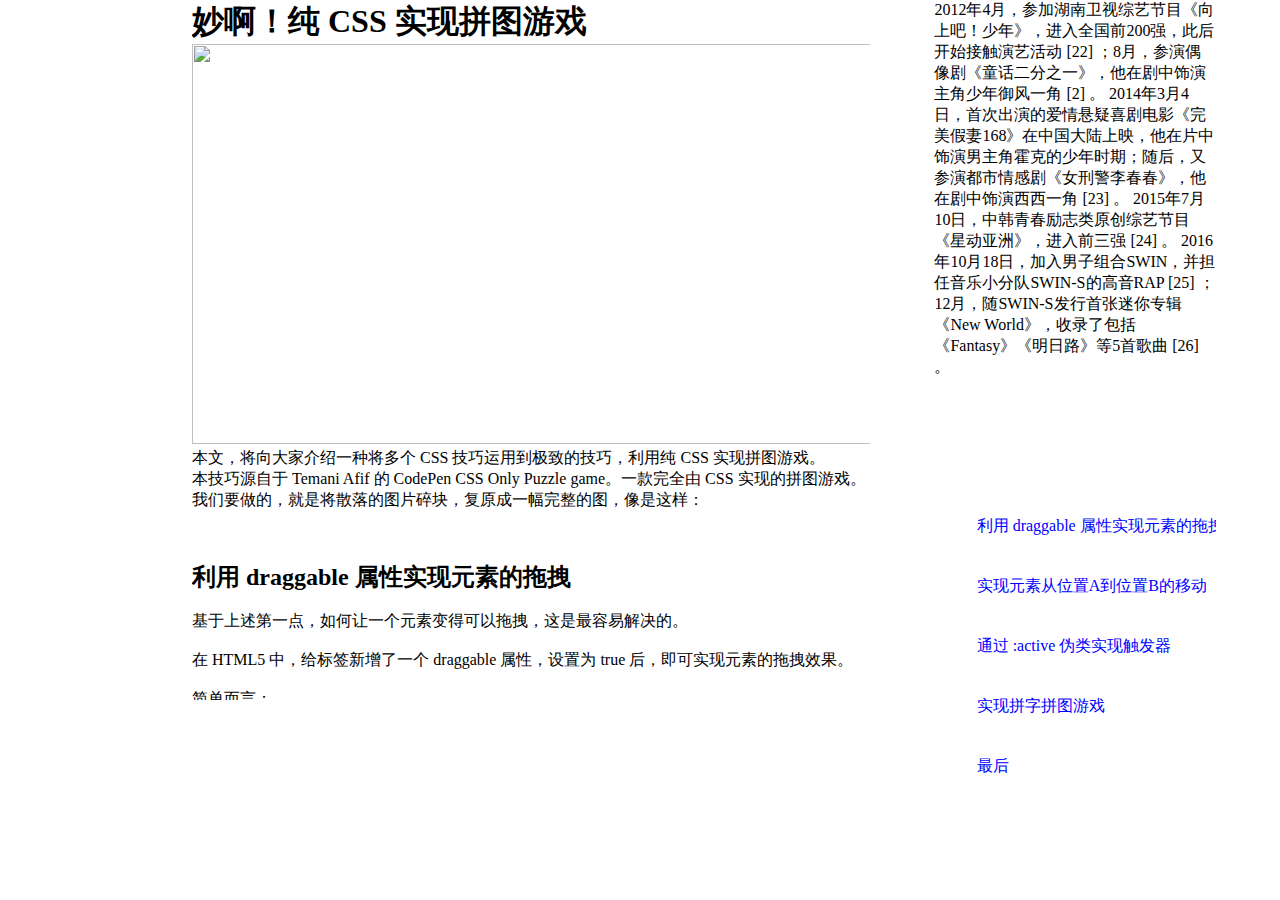
==== reson.html @ 3877073d "Add files via upload" ====
<!DOCTYPE html>
<html lang="en">
<head>
    <meta charset="UTF-8">
    <meta http-equiv="X-UA-Compatible" content="IE=edge">
    <meta name="viewport" content="width=device-width, initial-scale=1.0">
    <title>Document</title>
    <style type="text/css">
        .left{
            height:700px;
            /* overflow-y:auto; */
            overflow: scroll;
            right:32%;
            left:15%;
            position:absolute;
        }
        .right-u{
            position:absolute;
            left:73%;
            bottom:52%;
            top:0%;
            right:5%;
        }
        .right-d{
            position:absolute;
            left:73%;
            right:5%;
            top:54%;
            height:300px;
            overflow-y:auto;
            
        }
        .catalogue{
            width: 250px;
            height: 60px;
            left:15%;
            position:relative;
            top: 30px;
        }
        .point{
            height: 50px;
        }
        *{
            padding: 0;
            margin: 0;
        }
        a{
            text-decoration:none;
            color:blue;
            
        };
        .tupian{
            width: 700px;
            height: 400px;
            position: relative;
        }
    </style>
</head>
<body>
    <div>
        



        <div class="left" onscroll="myFunction()">
            <div>
                <h1>妙啊！纯 CSS 实现拼图游戏</h1>
                <span class="tupian"><img width="700" height="400" src="https://p1-juejin.byteimg.com/tos-cn-i-k3u1fbpfcp/b5482a2915454bc1b4a3b5e2f06eb377~tplv-k3u1fbpfcp-zoom-crop-mark:3024:3024:3024:1702.awebp?" alt="" id="首页插图"></span>
                <p>本文，将向大家介绍一种将多个 CSS 技巧运用到极致的技巧，利用纯 CSS 实现拼图游戏。</p>
                <p>本技巧源自于 Temani Afif 的 CodePen CSS Only Puzzle game。一款完全由 CSS 实现的拼图游戏。</p>
                <p>我们要做的，就是将散落的图片碎块，复原成一幅完整的图，像是这样：</p>
            </div>
        <div class="point" id="1" ></div>
        <h2 id="ikun1">利用 draggable 属性实现元素的拖拽</h2>
            <br>基于上述第一点，如何让一个元素变得可以拖拽，这是最容易解决的。</br>
            <br>在 HTML5 中，给标签新增了一个 draggable 属性，设置为 true 后，即可实现元素的拖拽效果。</br>
            <br>简单而言：</br>
            <pre>
            <code>
                <div>draggable false</div>
                <div draggable="true">draggable true</div>
            </code>
            </pre>
            <br>我们实现这样两个 div，其中第二个设置了 draggable="true"：</br>
            <img src="https://p3-juejin.byteimg.com/tos-cn-i-k3u1fbpfcp/5d8bf51a0ffd43b296c3d0c2c399604a~tplv-k3u1fbpfcp-zoom-in-crop-mark:3024:0:0:0.awebp" alt="">
            <br>设置了 draggable="true" 的元素，长按住鼠标即可拖动元素：</br>
            <img src="https://p3-juejin.byteimg.com/tos-cn-i-k3u1fbpfcp/baa0a38704404fc3a503388ff29dfd2a~tplv-k3u1fbpfcp-zoom-in-crop-mark:3024:0:0:0.awebp" alt="">
            <br>这样，拖动的问题就解决了.<a href="">CodePen Demo -- HTML draggable Demo</a></br>


        <div class="point" id="2"></div>
        <h2 id="ikun2">实现元素从位置A到位置B的移动</h2>
            <br>OK，接下来的难点就在于，如何将元素从位置A移动到位置B。</br>
            <br>这里的核心在于，巧妙的应用 transition 元素。</br>
            <br>我们来看这样一个例子，如果有一个元素，已经偏移了 translate(120px, 120px)，我们 hover 这个元素的时候，让它回到原来的位置：</br>
            <br>
            <pre>
            <code>
                div {
                    transform: translate(120px, 120px);
                }
                div:hover {
                    transform: translate(0, 0);
                }
            </code>
            </pre>
            </br>
            <br>效果如下：</br>
            <img src="https://p3-juejin.byteimg.com/tos-cn-i-k3u1fbpfcp/fd76c1b5d2cb4fb690be1a61b4b86a89~tplv-k3u1fbpfcp-zoom-in-crop-mark:3024:0:0:0.awebp" alt="">
            <br>这里很有意思的是：</br>
            <br>1.当我们 hover 元素，元素归位</br>
            <br>2.由于元素归位，失去了 hover 的状态，又变回了原来状态，然后又重新触发了 hover 状态，如此反复，所以会看到剧烈的跳动</br>
            <br>那，有没有办法让它复位了就不再跳回来呢？</br>
            <br>可以的，我们可以通过设置一个非常大的 transition-duraiotn 和一个非常大的 transition-delay，让整个过渡效果变得非常缓慢，慢到我们察觉不到：</br>
            <pre>
            <code>
                div {
                    transform: translate(120px, 120px);
                    transition: 999999s 999999s;
                }
                div:hover {
                    transform: translate(0, 0);
                    transition: 0s;
                }
            </code>
            </pre>
            <br>如此一来，元素复位了之后，就再也不会跳回来了（理论上）：</br>
            <img src="https://p3-juejin.byteimg.com/tos-cn-i-k3u1fbpfcp/9606cbfe256549a5becff6e98ec61fa0~tplv-k3u1fbpfcp-zoom-in-crop-mark:3024:0:0:0.awebp" alt=""></br>
            <br>如果，我们把上述的 transition: 999999s 999999s，也就过渡持续时间与过渡延迟时间**设置短一点，譬如都设置为 2s 的话 transition: 2s 2s，效果如下：  </br>     
            <img src="https://p3-juejin.byteimg.com/tos-cn-i-k3u1fbpfcp/aed92681b3b44323addb4517b25153ce~tplv-k3u1fbpfcp-zoom-in-crop-mark:3024:0:0:0.awebp" alt=""></br>
            <br>这样，你应该能大致理解发生了什么了。   </br> 


        <div class="point" id="3"></div>
        <h2 id = "ikun3">通过 :active 伪类实现触发器</h2>
            <br>当然，只有上面的知识还是不够。</br>
            <br>首先，元素的移动不是通过 hover 触发的，而是需要通过拖到到特定位置，并且释放鼠标的拖动效果，实现元素的移动。并且，只有在特定的位置释放，元素才能移动。</br>
            <br>这又是怎么实现的呢？这里，我们还需要通过事件的冒泡。</br>
            <br>我们简单改造一下代码，给元素添加一个父元素，再添加一个标记元素：</br>
            <pre>
                <code>
                        <div class="g-wrap">
                        <div class="g-flag">FLAG</div>
                        <div class="g-box" draggable="true"></div>
                        </div>
                </code>
            </pre>
            <br>其中，.g-flag 是我们实现的一个触发器，我们不再通过 hover 元素本身实现元素的移动，而是通过 hover 这个特殊的触发器来实现元素的移动，这个应该很好理解：</br>
            <img src="https://p3-juejin.byteimg.com/tos-cn-i-k3u1fbpfcp/f7b87b1f2b204923ba8654c518e8edf8~tplv-k3u1fbpfcp-zoom-in-crop-mark:3024:0:0:0.awebp" alt="">
            <br>好！最为关键的步骤来了！</br>
            <br>我们需要通过事件的冒泡，当开始拖拽 .g-box 元素本身的时候，才让我们的触发器显现，并且设置一个极为短暂的停留时间，这样让鼠标放下的一瞬间，触发元素的复位。</br>
            <br>什么意思呢？看看效果图：</br>
            <img src="https://p6-juejin.byteimg.com/tos-cn-i-k3u1fbpfcp/7972c326d5c24a3bbcbef67a47f6f779~tplv-k3u1fbpfcp-zoom-in-crop-mark:3024:0:0:0.awebp?" alt="">
            <br>核心代码如下：</br>
            <pre>
                <code>
                    <div class="g-wrap">
                        <div class="g-flag">FLAG</div>
                        <div class="g-box" draggable="true"></div>
                    </div>
                </code>
            </pre>
            <pre>
                <code>
                    .g-wrap {
                        position: relative;
                        width: 120px;
                        height: 120px;
                    }
                    .g-box {
                        width: 120px;
                        height: 120px;
                        background: #000;
                        transform: translate(120px, 120px);
                        transition: 9999s 9999s;
                    }
                    .g-flag {
                        position: absolute;
                        width: 0;
                        height: 0;
                        top: -100px;
                        left: -100px;
                        transition: 0 0.5s;
                    }
                    .g-wrap:active .g-flag {
                        border: 1px dashed #000;
                        width: 100px;
                        height: 100px;
                    }
                    .g-flag:hover ~ .g-box {
                        transform: translate(0, 0);
                        transition: 0s;
                    }
                </code>
            </pre>
            <br>这里运用到非常核心的一点是，在拖拽 .g-box 元素的过程中，触发了它的 :active 事件，同时，这个事件还会冒泡到它的父元素 .g-wrap 上。利用事件的冒泡，我们可以让元素在拖拽的过程中，让触发器显示，并且通过鼠标释放后立即触发了触发器的 hover 事件，让元素从位置 A，移动到了位置 B，实在是妙不可言！</br>
            <br>最后，我们只需要让触发器的位置，与我们希望元素去到的位置，保持一致，即可实现拼图的原理：</br>
            <img src="https://p3-juejin.byteimg.com/tos-cn-i-k3u1fbpfcp/32d8d02a09b744c1a5f4c6c6a3bcefb1~tplv-k3u1fbpfcp-zoom-in-crop-mark:3024:0:0:0.awebp" alt="">
            <br>完整的单个元素从 A 点通过拖拽到移动到 B 点的 DEMO，你可以戳这里：<a href="https://codepen.io/Chokcoco/pen/MWVVWqq">CodePen Demo -- HTML draggable Demo</a></br>

            
        <div class="point" id="4"></div>
        <div class="point" ></div>
        <h2 id = "ikun4">实现拼字拼图游戏</h2>
            <br>掌握了上述的原理后，上述的拼图游戏的就迎刃而解了。感兴趣的可以去看看它的源码：CSS Only Puzzle game。剩下的大部分工作在于，将完整的图片切割成不同份数，随机放置不同到不同的位置。</br>
            <br>这里，借助同样的原理，我再给出一个类似的 DEMO，一个简单的拼字游戏，给出完整的代码：</br>
            <pre>
                <code lang="HTML">
                    <p class="source">请把文字摆放到正确的位置：橘皮乌龙</p>
                    <div class="g-container">
                    "<"
                        <div class="g-wrap">
                            <div class="g-flag"></div>
                            <div class="g-box" draggable="true">橘</div>
                        </div>
                        <div class="g-wrap">
                            <div class="g-flag"></div>
                            <div class="g-box" draggable="true">皮</div>
                        </div>
                        <div class="g-wrap">
                            <div class="g-flag"></div>
                            <div class="g-box" draggable="true">乌</div>
                        </div>
                        <div class="g-wrap">
                            <div class="g-flag"></div>
                            <div class="g-box" draggable="true">龙</div>
                        </div>
                    </div>
                    ">"
                </code>
            </pre>
            
            <pre>
                <textarea color="blue" name="" id="" cols="30" rows="10">
                    .g-container {
                        display: flex;
                        width: 400px;
                        height: 100px;
                    }
                    .g-wrap {
                        position: relative;
                        margin: auto;
                        width: 100px;
                        height: 100px;
                        border: 1px dashed #000;
                        box-sizing: border-box;
                    }
                    .g-flag {
                        position: absolute;
                        top: 0;
                        left: 0;
                        width: 0;
                        height: 0;
                        background: rgba(0, 0, 0, .15);
                    }
                    .g-box {
                        width: 100%;
                        height: 100%;
                        background-color: #000;
                        cursor: grab;
                        color: #fff;
                        text-align: center;
                        line-height: 100px;
                        font-size: 48px;
                    }
                    .g-wrap:active .g-flag {
                        width: 100%;
                        height: 100%;
                    }
                    @for $i from 1 to 5 {
                        .g-wrap:nth-child(#{$i}) .g-box {
                            transform: 
                                rotate(#{random(180)}deg)
                                translate(#{random(400) - 150}px, #{random(100) + 60}px);
                        }
                    }
                    .g-box {
                        transition: 99999s 999999s;
                    }
                    .g-flag:hover + .g-box {
                        transform: translate(0, 0);
                        transition: 0s;
                    }
                </textarea>
                <code lang="HTML">
                    
                </code>
            </pre>
            <br>为了方便理解，每次拖拽元素的时候，需要放置的位置都会被高亮，当然，这一点提示效果完全是可以去掉的：</br>
            <img src="https://p3-juejin.byteimg.com/tos-cn-i-k3u1fbpfcp/0fff4d34fbb74b64a7027b013cdfe5db~tplv-k3u1fbpfcp-zoom-in-crop-mark:3024:0:0:0.awebp" alt="">
            <br>完整的 DEMO，你也可以戳这里 CodePen Demo -- Pure CSS Spelling game</br>
            <br>在上述的代码中，我们利用了 SASS 快速实现了不同块的文字的位置的随机摆放，增加一定的随机性。同时，利用 SASS 减少了一些重复性代码的工作量。</br>


        <div class="point" id="5"></div>
        <h2 id = "ikun5">最后</h2>
            <br>怎样，其实也不是很难吧？好了，本文到此结束，希望本文对你有所帮助 :)</br>
            <br>想 Get 到最有意思的 CSS 资讯，千万不要错过我的公众号 -- iCSS前端趣闻 😄</br>
            <br>更多精彩 CSS 技术文章汇总在我的<a href="https://github.com/chokcoco/iCSS">Github -- iCSS</a> ，持续更新，欢迎点个 star 订阅收藏。</br>
            <br>如果还有什么疑问或者建议，可以多多交流，原创文章，文笔有限，才疏学浅，文中若有不正之处，万望告知。</br>
            <br>作者：chokcoco
            <br>链接：<a href="https://juejin.cn/post/7134893409927430152">https://juejin.cn/post/7134893409927430152</a>
            <br>来源：稀土掘金
            <br>著作权归作者所有。商业转载请联系作者获得授权，非商业转载请注明出处。
        </div>
        <div class="right-u">
            2012年4月，参加湖南卫视综艺节目《向上吧！少年》，进入全国前200强，此后开始接触演艺活动 [22]  ；8月，参演偶像剧《童话二分之一》，他在剧中饰演主角少年御风一角 [2]  。
2014年3月4日，首次出演的爱情悬疑喜剧电影《完美假妻168》在中国大陆上映，他在片中饰演男主角霍克的少年时期；随后，又参演都市情感剧《女刑警李春春》，他在剧中饰演西西一角 [23]  。
2015年7月10日，中韩青春励志类原创综艺节目《星动亚洲》，进入前三强 [24]  。
2016年10月18日，加入男子组合SWIN，并担任音乐小分队SWIN-S的高音RAP [25]  ；12月，随SWIN-S发行首张迷你专辑《New World》，收录了包括《Fantasy》《明日路》等5首歌曲 [26]  。
        </div>
        <div class="right-d">
           <div class="catalogue"><a href="#1" id="8" >利用 draggable 属性实现元素的拖拽</a></div>
           <div class="catalogue"><a href="#2" id="9" >实现元素从位置A到位置B的移动</a></div>
           <div class="catalogue"><a href="#3">通过 :active 伪类实现触发器</a></div>
           <div class="catalogue"><a href="#4">实现拼字拼图游戏</a></div>
           <div class="catalogue"><a href="#5">最后</a></div>
           <div class="catalogue"><a href="" ></a></div>
           
        </div>
    </div>
    <script type="text/javascript">
        var b = document.querySelectorAll("a");
        // var tikun1 = document.getElementById("ikun1").getBoundingClientRect().top
        //     var tikun2 = document.getElementById("ikun2").getBoundingClientRect().top
        //     var tikun3 = document.getElementById("ikun3").getBoundingClientRect().top
        //     var tikun4 = document.getElementById("ikun4").getBoundingClientRect().top
        //     var tikun5 = document.getElementById("ikun5").getBoundingClientRect().top
        //     console.log(tikun1,tikun2,tikun3,tikun4,tikun5)
        //console.log(b[0]);
        
        function a(){
            var tdistance = document.getElementById("ikun1").getBoundingClientRect().top
            //console.log(tdistance)
            //if(tdistance<40){alert("aa")};
           // let anchorOffset0 = document.querySelector('#ikun1').clientHeight
            //console.log(anchorOffset0,'888888888888888888888888888')
            //if(anchorOffset0 <32){alert("s")}
            //let scrollTop = document.querySelector('#ikun1').scrollTop;
            //let ioffsetTop = document.querySelector('#ikun1').offsetTop

            for(var i=0;i<b.length;i++){
                b[i].style.color="blue";
            }
            
            var currtA = document.getElementById(8);
            
            currtA.style.color="red";
           // console.log(anchorOffset0,'888888888888888888888888888');
            //console.log(tdistance);
           // console.log(scrollTop);
            //console.log(ioffsetTop);

        }
        function fn(){
            for(var i=0;i<b.length;i++){
                b[i].style.color="blue";
            }
            
            var currtA = document.getElementById(9);
            var tdistance = document.getElementById("ikun1").getBoundingClientRect().top
            //console.log(tdistance)
            //if(tdistance<40){alert("aa")};
            //let anchorOffset0 = document.querySelector('#ikun1').clientHeight
            //console.log(anchorOffset0,'888888888888888888888888888')
            //if(anchorOffset0 <32){alert("s")}
           // let scrollTop = document.querySelector('#ikun1').scrollTop;
            //let ioffsetTop = document.querySelector('#ikun1').offsetTop

            
            currtA.style.color="red";
            //console.log(anchorOffset0,'888888888888888888888888888');
            console.log(tdistance);
            //console.log(scrollTop);
            //console.log(ioffsetTop);

        }
        function myFunction(){
            //console.log("234");
            //var t = document.getElementById("ikun1").scrollTop ;
            //50 -190 -420
            //var top_div = document.getElementById( "top_div" );
            var tikun1 = [document.getElementById("ikun1").getBoundingClientRect().top,0]
            var tikun2 = [document.getElementById("ikun2").getBoundingClientRect().top,1]
            var tikun3 = [document.getElementById("ikun3").getBoundingClientRect().top,2]
            var tikun4 = [document.getElementById("ikun4").getBoundingClientRect().top,3]
            var tikun5 = [document.getElementById("ikun5").getBoundingClientRect().top,4]
           // console.log(tikun5[0]);
            //console.log(typeof(tikun1[1]));
            // var arrcolor = [tikun1,tikun2,tikun3,tikun4,tikun5];
            
            // var acolor = (a)=>{
            //     var num = a[0];
            //     if (0<num<60) {
            //         for(var i=0;i<b.length;i++){
            //             b[i].style.color="blue";
            //         }
            //         b[a[1]].style.color="red";
            //     }else{
            //         black;
            //     };
            // };arrcolor.forEach(acolor);
            var num5 = tikun5[0];
            var num4 = tikun4[0];
            var num3 = tikun3[0];
            var num2 = tikun2[0];
            var num1 = tikun1[0];
            if (0<num1 && num1<60) {
                for(var i=0;i<b.length;i++){
                        b[i].style.color="blue";
                    }
                    b[0].style.color="red";
            } 
            else if (0<num2 && num2<60) {
                for(var i=0;i<b.length;i++){
                        b[i].style.color="blue";
                    }
                    b[1].style.color="red";
            } 
            else if (0<num3 && num3<60) {
                for(var i=0;i<b.length;i++){
                        b[i].style.color="blue";
                    }
                    b[2].style.color="red";
            } 
            else if (60<num4 && num4<100) {
                for(var i=0;i<b.length;i++){
                        b[i].style.color="blue";
                    }
                    b[3].style.color="red";
            } 
            
           //console.log(num);
            else if (0<num5 && num5<150) {
                for(var i=0;i<b.length;i++){
                        b[i].style.color="blue";
                    }
                    b[4].style.color="red";
            } ;
           
        //     acolor(tikun1);
        //     acolor(tikun2);
        //     acolor(tikun3);
        //     acolor(tikun4);
        //     acolor(tikun5);
        //     acolor(tikun1);
        //         tikun1>0;
        //     ){
        //         console.log(tikun1);
        //     };

        };

        //http://www.esjson.com/htmlformat.html
        </script> 
</body>
</html>
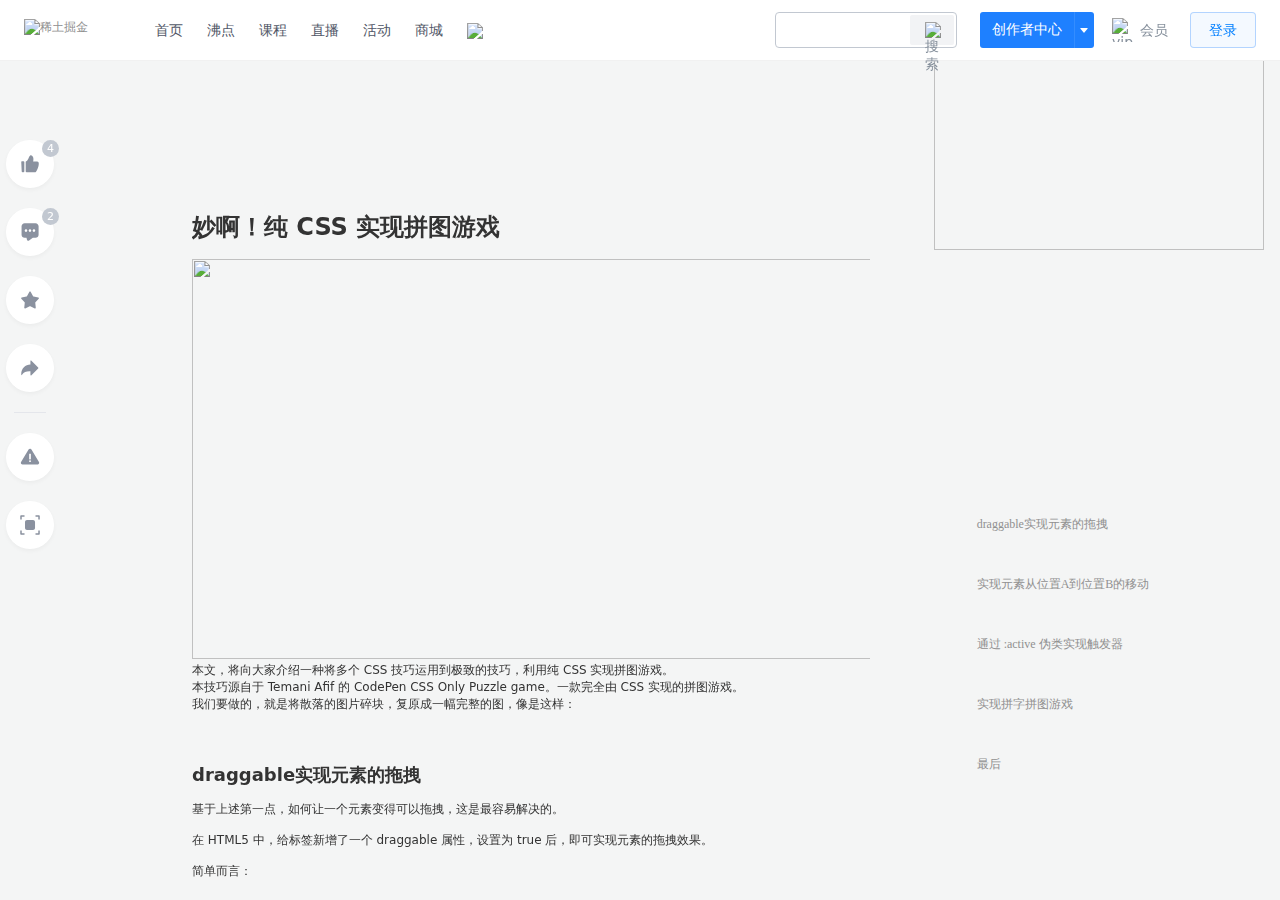
==== commit 39cce064: "Update reson.html" ====
--- a/reson.html
+++ b/reson.html
@@ -1,11 +1,9 @@
-<!DOCTYPE html>
-<html lang="en">
-<head>
-    <meta charset="UTF-8">
-    <meta http-equiv="X-UA-Compatible" content="IE=edge">
-    <meta name="viewport" content="width=device-width, initial-scale=1.0">
-    <title>Document</title>
-    <style type="text/css">
+<!doctype html>
+<html data-n-head-ssr lang="zh" data-n-head="%7B%22lang%22:%7B%22ssr%22:%22zh%22%7D%7D">
+  <head >
+    <title>在线 Office 解决方案调研总结 - 掘金</title>
+    
+      <style type="text/css">
         .left{
             height:700px;
             /* overflow-y:auto; */
@@ -36,6 +34,7 @@
             left:15%;
             position:relative;
             top: 30px;
+            font-family: '宋体';
         }
         .point{
             height: 50px;
@@ -54,24 +53,73 @@
             height: 400px;
             position: relative;
         }
-    </style>
-</head>
-<body>
-    <div>
+    
+    </style><style data-vue-ssr-id="6d4e8b07:0 dc62fca8:0 a52d5224:0 598589c9:0 5a33e268:0 04d89451:0 93c13606:0 99035cde:0 992a4374:0 41a9214a:0 74da3a18:0 3964d08d:0 777f0b40:0 6bb26f2f:0 5da4be34:0 3314389a:0 20eb72f8:0 620e0b82:0 5831a342:0 61844a48:0 321995e8:0 50387640:0">html{font-family:sans-serif;-ms-text-size-adjust:100%;-webkit-text-size-adjust:100%}body{margin:0}article,aside,details,figcaption,figure,footer,header,main,menu,nav,section{display:block}summary{cursor:pointer}audio,canvas,progress,video{display:inline-block}audio:not([controls]){display:none;height:0}progress{vertical-align:baseline}[hidden],template{display:none}a{background-color:transparent;-webkit-text-decoration-skip:objects}a:active,a:hover{outline-width:0}abbr[title]{border-bottom:none;text-decoration:underline;-webkit-text-decoration:underline dotted;text-decoration:underline dotted}b,strong{font-weight:inherit;font-weight:bolder}dfn{font-style:italic}h1{font-size:2em;margin:.67em 0}mark{background-color:#ff0;color:#000}small{font-size:80%}sub,sup{font-size:75%;line-height:0;position:relative;vertical-align:baseline}sub{bottom:-.25em}sup{top:-.5em}img{border-style:none}svg:not(:root){overflow:hidden}code,kbd,pre,samp{font-family:monospace,monospace;font-size:1em}figure{margin:1em 40px}hr{box-sizing:content-box;height:0;overflow:visible}button,input,select,textarea{font:inherit;margin:0}optgroup{font-weight:700}button,input{overflow:visible}button,select{text-transform:none}[type=reset],[type=submit],button,html [type=button]{-webkit-appearance:button}[type=button]::-moz-focus-inner,[type=reset]::-moz-focus-inner,[type=submit]::-moz-focus-inner,button::-moz-focus-inner{border-style:none;padding:0}[type=button]:-moz-focusring,[type=reset]:-moz-focusring,[type=submit]:-moz-focusring,button:-moz-focusring{outline:1px dotted ButtonText}fieldset{border:1px solid silver;margin:0 2px;padding:.35em .625em .75em}legend{box-sizing:border-box;color:inherit;display:table;max-width:100%;padding:0;white-space:normal}textarea{overflow:auto}[type=checkbox],[type=radio]{box-sizing:border-box;padding:0}[type=number]::-webkit-inner-spin-button,[type=number]::-webkit-outer-spin-button{height:auto}[type=search]{-webkit-appearance:textfield;outline-offset:-2px}[type=search]::-webkit-search-cancel-button,[type=search]::-webkit-search-decoration{-webkit-appearance:none}::-webkit-input-placeholder{color:inherit;opacity:.54}::-webkit-file-upload-button{-webkit-appearance:button;font:inherit}.markdown-body embed,.markdown-body iframe,.markdown-body img:not(.equation),.markdown-body video{max-width:100%!important;margin:0}.markdown-body li{list-style:inherit}.markdown-body img.equation{margin:0 .1em;max-width:100%!important;vertical-align:middle}.markdown-body pre{position:relative}.markdown-body pre>code.hljs[lang]:before{content:attr(lang);position:absolute;right:15px;top:2px;color:hsla(0,0%,54.9%,.8)}.markdown-body pre>code.hljs[lang][lang=bash]:before{content:""}.markdown-body pre>code.copyable .copy-code-btn{position:absolute;top:6px;right:15px;font-size:12px;line-height:1;cursor:pointer;color:hsla(0,0%,54.9%,.8);transition:color .1s}.markdown-body pre>code.copyable .copy-code-btn:hover{color:#8c8c8c}.markdown-body pre>code.copyable.hljs[lang]:before{right:70px}.markdown-body pre pre>code .copy-code-btn{display:none}.markdown-body pre pre>code.hljs[lang]:before{top:2px;right:15px}#nprogress{pointer-events:none}#nprogress .bar{background:#007fff;position:fixed;z-index:1031;top:0;left:0;width:100%;height:2px}#nprogress .peg{display:block;position:absolute;right:0;width:100px;height:100%;box-shadow:0 0 10px #007fff,0 0 5px #007fff;opacity:1;transform:rotate(3deg) translateY(-4px)}.nprogress-custom-parent{overflow:hidden;position:relative}.nprogress-custom-parent #nprogress .bar,.nprogress-custom-parent #nprogress .spinner{position:absolute}@-webkit-keyframes nprogress-spinner{0%{transform:rotate(0deg)}to{transform:rotate(1turn)}}@keyframes nprogress-spinner{0%{transform:rotate(0deg)}to{transform:rotate(1turn)}}body{font-size:12px;line-height:normal}a,button,input{margin:initial}#juejin{overflow-x:visible;overflow-x:initial}html{font-size:12px;word-break:break-word;text-rendering:optimizeLegibility;color:#333;background-color:#f4f5f5}html.white{background-color:#fff}body,html{-webkit-font-smoothing:unset!important;font-family:-apple-system,system-ui,Segoe UI,Roboto,Ubuntu,Cantarell,Noto Sans,sans-serif,BlinkMacSystemFont,"Helvetica Neue","PingFang SC","Hiragino Sans GB","Microsoft YaHei",Arial!important}body{word-break:break-word;overflow-y:scroll}a{text-decoration:none;cursor:pointer;color:#909090}a:hover{color:#007fff}button{list-style:1}button:disabled{cursor:not-allowed}button.disabled,button.disabled:hover{background-color:#d2d2d2;cursor:not-allowed}ul{padding:0;margin:0}li{list-style:none}#juejin-seo-meta{display:none}.container{position:relative;margin:0 auto;width:100%;max-width:960px}.container:after{display:table;content:"";clear:both}.hidden{display:none}.root-view-bg{position:fixed;top:0;left:0;right:0;bottom:0;pointer-events:none;z-index:-1}.shadow{box-shadow:0 1px 2px 0 rgba(0,0,0,.05)}.align-center{text-align:center}.align-right{text-align:right}.align-middle{vertical-align:middle}.center{margin-left:auto;margin-right:auto}.text-normal{color:#333}.text-muted{color:#666}.text-muted1{color:#909090}.text-muted2{color:#838383}.text-gray{color:#909090}.text-light{color:#d2d2d2}.text-blue{color:#007fff}.text-blue-hover{color:#0371df}.text-green{color:#37c700}.text-green-hover{color:#3cb40e}.text-orange{color:#ff8900}.text-red{color:#e22323}.text-a,.text-link{cursor:pointer;color:#333}@include transition(color $speed-normal);.text-a:active,.text-a:hover,.text-link:active,.text-link:hover{color:#275b8c}.text-link{color:#259}.text-pointer{cursor:pointer}.line-wrap{white-space:pre-wrap;word-break:break-all}.ellipsis{white-space:nowrap;overflow:hidden;text-overflow:ellipsis}.text-bold,b,strong{font-weight:700}.view-nav{position:fixed;top:5rem;width:100%;height:3.833rem;z-index:100;box-shadow:0 1px 2px 0 rgba(0,0,0,.05);transition:all .2s;transform:translateZ(0)}.view-nav,.view-nav:before{left:0;background-color:#fff}.view-nav:before{content:"";position:absolute;right:0;bottom:0;height:200%;z-index:-1}.view-nav.top{transform:translate3d(0,-5rem,0)}.view-nav .nav-list{max-width:960px;height:100%;margin:auto;display:flex;align-items:center;line-height:1}.view-nav .nav-list .nav-item{height:100%;align-items:center;display:flex;flex-shrink:0;font-size:1.16rem;color:#71777c;padding:0 1rem}.view-nav .nav-list .nav-item:first-child{padding:0 1rem 0 0}.view-nav .nav-list .nav-item:last-child{padding:0 0 0 1rem}.view-nav .nav-list .nav-item.active,.view-nav .nav-list .nav-item:hover{color:#007fff}.view-nav .nav-list .nav-item a{color:inherit}.nav-item{position:relative;cursor:pointer}.nav-item>a:before{content:"";position:absolute;top:0;right:0;bottom:0;left:0}@media (max-width:980px){.view-nav .nav-list{width:auto;overflow-x:auto}.view-nav .nav-list .nav-item:first-child,.view-nav .nav-list .nav-item:last-child{padding:0 1.5rem}}.list-header{padding:1.3rem 1rem;border-bottom:1px solid hsla(0,0%,59.2%,.1)}.list-header .list-nav,.list-header .nav-list{display:flex;justify-content:space-between}.list-header .nav-list{align-items:center;line-height:1}.list-header .nav-list .nav-item.active a,.list-header .nav-list .nav-item a:hover{color:#007fff}.list-header .left .nav-item{padding:0 1.2rem;font-size:1.16rem;border-right:1px solid hsla(0,0%,59.2%,.2)}.list-header .left .nav-item:last-child{border:none}.list-header .right .nav-item{font-size:1.16rem;padding:0 .7rem;position:relative}.list-header .right .nav-item:not(:last-child):after{width:2px;height:2px;border-radius:50%;transform:translate(-50%,-50%);content:"";position:absolute;left:100%;top:50%;background-color:#2b445d;transform:translateY(-50%);opacity:.5}@media (max-width:600px){.list-header .right{display:none}}.button,button{-webkit-appearance:none;-moz-appearance:none;appearance:none;background-color:#007fff;color:#fff;border-radius:2px;border:none;padding:.5rem 1.3rem;outline:none;transition:background-color .3s,color .3s;cursor:pointer}.button:hover,button:hover{background-color:#0371df;color:#fff}i+span{margin-left:.6rem}button+button{margin-left:.8rem}.subscribe-btn{border:1px solid #37c700;background-color:#fff;color:#37c700;margin:1rem auto;font-size:1.1rem}.subscribe-btn:hover{background-color:#fff;color:#3cb40e;border-color:#3cb40e}.subscribe-btn.subscribed{background-color:#37c700;color:#fff}.subscribe-btn.subscribed:hover{background-color:#3cb40e}.radio-group{cursor:pointer;display:flex;align-items:center;font-size:14px}.radio-group .radio-label{margin-left:6px}input[type=radio]{width:16px;height:16px;border:1px solid #bfcbd9;border-radius:50%;background-color:#fff;cursor:pointer;box-sizing:border-box;position:relative;outline:none;-webkit-appearance:none;-moz-appearance:none;appearance:none}input[type=radio]:after{width:6px;height:6px;border-radius:50%;background-color:#fff;content:"";position:absolute;left:50%;top:50%;transform:translate(-50%,-50%) scale(0);transition:transform .15s cubic-bezier(.71,-.46,.88,.6)}input[type=radio]:checked{border-color:#20a0ff;background:#3a9afc}input[type=radio]:checked:after{transform:translate(-50%,-50%) scale(1)}input[type=radio]:disabled{background-color:#eef1f6;border-color:#d1dbe5;cursor:not-allowed}input[type=radio]:disabled:checked{border-color:#d1dbe5;background-color:#d1dbe5}input[name=registerSmsCode]::-webkit-contacts-auto-fill-button{display:none;visibility:hidden}.editable,input[type=password],input[type=text],input[type=url],textarea{resize:none;outline:none;width:100%;display:block;box-shadow:none;border:1px solid #ddd;border-radius:2px;transition:border .3s;background-color:#fff;box-sizing:border-box}.aside-top-section{background-color:#fff;box-shadow:0 1px 2px 0 rgba(0,0,0,.05);border-radius:2px;margin-bottom:1.3rem;font-size:1.16rem;line-height:1.29;color:#333}.aside-top-section .aside-header{padding:1rem 1.3rem;border-bottom:1px solid hsla(0,0%,59.2%,.1);color:#333;font-size:1.16rem}.aside-top-section .aside-list{padding:1rem 1.3rem}.aside-top-section .aside-list .item{margin-bottom:1.5rem}.busy-icon:before{-webkit-animation:busy-ani 1s linear infinite;animation:busy-ani 1s linear infinite}@-webkit-keyframes busy-ani{to{transform:rotate(1turn)}}@keyframes busy-ani{to{transform:rotate(1turn)}}
+@-webkit-keyframes skeleton-keyframes{0%{background-position:0 0}to{background-position:480px 0}}div.byte-notification-message{top:80px!important}div.byte-notification-message .byte-message--success,div.byte-notification-message .byte-message--warning{border:1px solid #e4e6eb;box-shadow:0 4px 10px rgba(0,0,0,.1)}div.byte-message{box-sizing:border-box;font-size:14px;color:#252933}div.byte-message .byte-message__content{margin:0}div.byte-message .byte-message__content a{color:#1e80ff}div.byte-tooltip{padding:12px;border-radius:4px;font-size:12px;line-height:20px}div.byte-tooltip--dark{background:#000;opacity:.8;box-shadow:0 4px 8px rgba(0,0,0,.16)}div.byte-tooltip--light{background:var(--juejin-popup);color:var(--juejin-font-2)}.byte-tab-nav--active:hover,div.byte-tab-nav .byte-tab-nav__item.byte-tab-nav--active{color:#1d7dfa;font-weight:500}div.byte-tab-nav .byte-tab-nav__item:hover{color:#1d7dfa;font-weight:400}div.byte-tab-nav div.byte-tab-nav__item{color:#86909c}div .byte-pagination{text-align:center}ul .byte-pagination__item[disabled]{background-color:#fff}ul .byte-pagination__item{background-color:#fff;padding:0;margin-left:8px}ul .byte-pagination__item--active,ul .byte-pagination__item:hover{color:#1e80ff;background-color:#eaf2ff}.byte-menu .byte-menu-item--active{font-weight:400}.byte-menu .byte-menu-item--active,.byte-menu .byte-submenu--active{color:var(--juejin-font-brand1-normal)}.byte-menu .byte-menu-item--active .icon path[fill],.byte-menu .byte-menu-item--active .icon rect,.byte-menu .byte-submenu--active .icon path[fill],.byte-menu .byte-submenu--active .icon rect{fill:var(--juejin-font-brand1-normal)}.byte-menu .byte-menu-item--active .byte-submenu__title,.byte-menu .byte-menu-item--active .title:not(.fake-menu),.byte-menu .byte-submenu--active .byte-submenu__title,.byte-menu .byte-submenu--active .title:not(.fake-menu){color:var(--juejin-font-brand1-normal)}.byte-menu .byte-menu-item--active .byte-submenu__title .icon path[fill],.byte-menu .byte-menu-item--active .byte-submenu__title .icon rect,.byte-menu .byte-menu-item--active .title:not(.fake-menu) .icon path[fill],.byte-menu .byte-menu-item--active .title:not(.fake-menu) .icon rect,.byte-menu .byte-submenu--active .byte-submenu__title .icon path[fill],.byte-menu .byte-submenu--active .byte-submenu__title .icon rect,.byte-menu .byte-submenu--active .title:not(.fake-menu) .icon path[fill],.byte-menu .byte-submenu--active .title:not(.fake-menu) .icon rect{fill:var(--juejin-font-brand1-normal)}.byte-menu .byte-submenu__title{border:none;margin:0 8px}.byte-menu .byte-menu-item:hover,.byte-menu .byte-submenu__title:hover{color:var(--juejin-font-brand1-normal)}.byte-menu .byte-menu-item:hover .icon path[fill],.byte-menu .byte-menu-item:hover .icon rect,.byte-menu .byte-submenu__title:hover .icon path[fill],.byte-menu .byte-submenu__title:hover .icon rect{fill:var(--juejin-font-brand1-normal)}.byte-menu .byte-submenu .byte-menu-item:hover,.byte-menu .byte-submenu .byte-submenu__title:hover{color:var(--juejin-font-brand1-normal);background-color:#fafafa}.byte-menu .byte-menu-item,.byte-menu .byte-submenu .item.byte-menu-item,.byte-menu .byte-submenu .item.byte-submenu__title{margin:0 8px;border:none;text-indent:-1px}.byte-menu .byte-menu-item--active,.byte-menu .byte-submenu .item.byte-menu-item--active{font-weight:400;color:var(--juejin-font-brand1-normal);background-color:#e8f3ff;border:none}div.byte-modal .byte-modal__content{padding:0;overflow:auto;width:400px;border-radius:4px}div.byte-modal .byte-modal__content .byte-modal__header{padding:16px 20px;border-bottom:1px solid #e4e6eb}div.byte-modal .byte-modal__content .byte-modal__body,div.byte-modal .byte-modal__content .byte-modal__footer{padding:0 20px}div.byte-modal .byte-modal__content .byte-modal__footer{margin-bottom:16px}div.byte-modal .byte-modal__content .byte-modal-confirm{display:flex;flex-direction:column;align-items:center}div.byte-modal .byte-modal__content .byte-modal-confirm .byte-modal-confirm__head{display:flex;align-items:center;padding:24px 0;margin:0}div.byte-modal .byte-modal__content .byte-modal-confirm .byte-modal-confirm__head i{height:17.5px;width:17.5px;color:#1e80ff}div.byte-modal .byte-modal__content .byte-modal-confirm .byte-modal-confirm__head .byte-modal-confirm__head--title{font-weight:500;font-size:16px;line-height:24px;color:#252933;padding-left:9px;width:auto}div.byte-modal .byte-modal__content .byte-modal-confirm .byte-modal-confirm__body{font-size:14px;line-height:22px;text-align:center;color:#252933}div.byte-modal .byte-modal__content .byte-modal-confirm .byte-modal-confirm__footer{padding-top:24px;padding-bottom:32px;margin:0}div.byte-modal .byte-modal__content .byte-modal-confirm .byte-modal-confirm__footer button+button{margin-left:12px}div.byte-modal .byte-modal__content .byte-modal-confirm .byte-modal-confirm__footer button{padding:0 19px;height:34px}div.byte-modal .byte-modal__content .byte-modal-confirm .byte-modal-confirm__footer .byte-btn--primary{background:#1e80ff!important}body{--juejin-layer-golden-1:#faf3e5;--juejin-layer-golden-2:#f6e7cb;--juejin-component-hover:#e4e6eb;--juejin-gradientgold_normal_start:#fde8c3;--juejin-gradientgold_normal_end:#edd3a7;--juejin-gradientgold_hover_start:#f1dfc0;--juejin-gradientgold_hover_end:#e6c99b;--juejin-gradientgold_click_start:#e9d5b3;--juejin-gradientgold_click_end:#dac29a;--juejin-layer_loading_start:rgba(228,230,235,0);--juejin-layer_loading_end:rgba(228,230,235,0.5);--juejin-layer_golden_2:#faf3e5;--juejin-font_golden_4:#7e5d25;--juejin-font-golden-1:#7e5d25;--juejin-font-golden-2:#8a795c;--juejin-font-golden-3:#d6b885;--juejin-gray-0:#fff;--juejin-gray-1-1:#e4e6eb;--juejin-gray-1-2:rgba(228,230,235,0.5);--juejin-gray-1-3:#e4e6eb;--juejin-gray-2:#f2f3f5;--juejin-gray-3:#f7f8fa;--juejin-background:#f2f3f5;--juejin-layer-1:#fff;--juejin-layer-2-1:#f7f8fa;--juejin-layer-2-2:rgba(247,248,250,0.7);--juejin-layer-3-fill:#f2f3f5;--juejin-layer-3-border:#e4e6eb;--juejin-layer-4-dropdown:#fff;--juejin-layer-5:#fff;--juejin-brand-1-normal:#1e80ff;--juejin-brand-2-hover:#1171ee;--juejin-brand-3-click:#0060dd;--juejin-brand-4-disable:#abcdff;--juejin-brand-5-light:#eaf2ff;--juejin-mask-1:rgba(0,0,0,0.4);--juejin-mask-2:#fff;--juejin-mask-3:none;--juejin-brand-fill1-normal:rgba(30,128,255,0.05);--juejin-brand-fill2-hover:rgba(30,128,255,0.1);--juejin-brand-fill3-click:rgba(30,128,255,0.2);--juejin-brand-stroke1-normal:rgba(30,128,255,0.3);--juejin-brand-stroke2-hover:rgba(30,128,255,0.45);--juejin-brand-stroke3-click:rgba(30,128,255,0.6);--juejin-font_danger:#ff5132;--juejin-font-1:#252933;--juejin-font-2:#515767;--juejin-font-3:#8a919f;--juejin-font-4:#c2c8d1;--juejin-font-brand1-normal:#1e80ff;--juejin-font-brand2-hover:#1171ee;--juejin-font-brand3-click:#0060dd;--juejin-font-brand4-disable:#abcdff;--juejin-font-success:#2bb91b;--juejin-font-warning:#ff8412;--juejin-font-danger:#ff5132;--juejin-font-white-disable:#fff;--juejin-font-white:#fff;--juejin-success-1-normal:#00b453;--juejin-success-2-deep:#00964e;--juejin-success-3-light:#e2faed;--juejin-warning-1-normal:#ff7426;--juejin-warning-2-deep:#e05e00;--juejin-warning-3-light:#fff3e5;--juejin-danger-1-normal:#f64242;--juejin-danger-2-deep:#cb2634;--juejin-danger-3-light:#fff2ff;--juejin-sub-1-purple:#9f54ff;--juejin-sub-2-blue:#57a0ff;--juejin-sub-3-cyan:#5ad7ff;--juejin-sub-4-green:#33d790;--juejin-sub-5-yellow:#ffcc15;--juejin-sub-6-orange:#ff834e;--juejin-sub-7-red:#ff5e54;--juejin-coupon_1_button:#f64242;--juejin-coupon_1_button_disable:#faa0a0;--juejin-coupon_2_card:rgba(255,245,244,0.7);--juejin-coupon_3_stroke:rgba(246,66,66,0.2);--juejin-navigation:#fff;--juejin-shade-1:rgba(0,0,0,0.4);--juejin-shade-2:rgba(0,0,0,0.6);--juejin-popup:#fff;--juejin-popover:rgba(0,0,0,0.8);--juejin-sheets:#f7f8fa;--juejin-coupon-button:#f64242;--juejin-coupon-button-disable:#faa0a0;--juejin-coupon-card:rgba(255,245,244,0.7);--juejin-layer-loading-start:#e4e6eb;--juejin-layer-loading-end:rgba(228,230,235,0.5);--juejin-font-priv-hint:#916be1;--juejin-background-jscore-radar:#232323}@keyframes skeleton-keyframes{0%{background-position:0 0}to{background-position:480px 0}}body[data-theme=dark]{--juejin-layer-golden-1:rgba(209,171,97,0.23);--juejin-layer-golden-2:rgba(237,211,167,0.4);--juejin-component-hover:hsla(0,0%,100%,0.2);--juejin-gradientgold_normal_start:#fde8c3;--juejin-gradientgold_normal_end:#edd3a7;--juejin-gradientgold_hover_start:#f1dfc0;--juejin-gradientgold_hover_end:#e6c99b;--juejin-gradientgold_click_start:#e9d5b3;--juejin-gradientgold_click_end:#dac29a;--juejin-layer_loading_start:hsla(0,0%,100%,0);--juejin-layer_loading_end:hsla(0,0%,100%,0.2);--juejin-layer_golden_2:rgba(209,171,97,0.12);--juejin-font_golden_4:#7e5d25;--juejin-font-golden-1:#edd3a7;--juejin-font-golden-2:#bea985;--juejin-font-golden-3:#8e7f64;--juejin-gray-0:#000;--juejin-gray-1-1:hsla(0,0%,100%,0.2);--juejin-gray-1-2:hsla(0,0%,100%,0.1);--juejin-gray-1-3:#464646;--juejin-gray-2:hsla(0,0%,100%,0.12);--juejin-gray-3:hsla(0,0%,100%,0.08);--juejin-background:#000;--juejin-layer-1:#181818;--juejin-layer-2-1:hsla(0,0%,100%,0.08);--juejin-layer-2-2:hsla(0,0%,100%,0.08);--juejin-layer-3-fill:hsla(0,0%,100%,0.08);--juejin-layer-3-border:hsla(0,0%,100%,0.2);--juejin-layer-4-dropdown:#2f2f2f;--juejin-layer-5:hsla(0,0%,100%,0.12);--juejin-brand-1-normal:#2986ff;--juejin-brand-2-hover:#1473ed;--juejin-brand-3-click:#0563dd;--juejin-brand-4-disable:rgba(41,134,255,0.4);--juejin-brand-5-light:rgba(30,128,255,0.2);--juejin-mask-1:hsla(0,0%,100%,0.4);--juejin-mask-2:#282828;--juejin-mask-3:rgba(0,0,0,0.05);--juejin-brand-fill1-normal:rgba(41,134,255,0.15);--juejin-brand-fill2-hover:rgba(20,115,237,0.25);--juejin-brand-fill3-click:rgba(5,99,221,0.35);--juejin-brand-stroke1-normal:rgba(41,134,255,0.4);--juejin-brand-stroke2-hover:rgba(20,115,237,0.6);--juejin-brand-stroke3-click:rgba(5,99,221,0.6);--juejin-font_danger:#f85959;--juejin-font-1:hsla(0,0%,100%,0.9);--juejin-font-2:hsla(0,0%,100%,0.7);--juejin-font-3:hsla(0,0%,100%,0.55);--juejin-font-4:hsla(0,0%,100%,0.45);--juejin-font-brand1-normal:#4495ff;--juejin-font-brand2-hover:#2b88ff;--juejin-font-brand3-click:#1371ec;--juejin-font-brand4-disable:rgba(19,113,236,0.4);--juejin-font-success:#40c17b;--juejin-font-warning:#ff8541;--juejin-font-danger:#c62633;--juejin-font-white-disable:hsla(0,0%,100%,0.6);--juejin-font-white:#fff;--juejin-success-1-normal:#40c17b;--juejin-success-2-deep:#008445;--juejin-success-3-light:rgba(64,193,123,0.2);--juejin-warning-1-normal:#ff8541;--juejin-warning-2-deep:#d85c02;--juejin-warning-3-light:rgba(255,133,65,0.2);--juejin-danger-1-normal:#f85959;--juejin-danger-2-deep:#c62633;--juejin-danger-3-light:rgba(248,89,89,0.2);--juejin-sub-1-purple:#a965ff;--juejin-sub-2-blue:#68a9ff;--juejin-sub-3-cyan:#74f4ed;--juejin-sub-4-green:#50e68c;--juejin-sub-5-yellow:#ffd748;--juejin-sub-6-orange:#ff8f60;--juejin-sub-7-red:#ff6e65;--juejin-coupon_1_button:rgba(251,86,83,0.8);--juejin-coupon_1_button_disable:#782928;--juejin-coupon_2_card:rgba(255,176,176,0.08);--juejin-coupon_3_stroke:rgba(246,66,66,0.18);--juejin-navigation:#181818;--juejin-shade-1:rgba(0,0,0,0.6);--juejin-shade-2:rgba(0,0,0,0.7);--juejin-popup:#282828;--juejin-popover:#323232;--juejin-sheets:#222;--juejin-coupon-button:rgba(251,86,83,0.8);--juejin-coupon-button-disable:#782928;--juejin-coupon-card:rgba(255,176,176,0.08);--juejin-layer-loading-start:#fff;--juejin-layer-loading-end:hsla(0,0%,100%,0.2);--juejin-font-priv-hint:#916be1;--juejin-background-jscore-radar:#232323}.emoji.old{transform:scale(.9)}@media (max-width:600px){.web-only{display:none}}.popup.byte-modal{position:absolute;left:0;top:0}
+@media screen and (max-width:1320px) and (min-width:1140px){.view-container{width:1320px}}
+.view-container.immerse .author-info-block .follow-button[data-v-32caa382]{display:none}.view-container.immerse .author-info-block .author-info-box[data-v-32caa382]{height:2rem}.view-container.immerse .action-bar[data-v-32caa382],.view-container.immerse .app-open-drawer[data-v-32caa382],.view-container.immerse .author-info-block .author-info-box .author-name[data-v-32caa382] .username .rank,.view-container.immerse .author-info-block .author-info-box .meta-box[data-v-32caa382],.view-container.immerse .column-container[data-v-32caa382],.view-container.immerse .comment-list-box[data-v-32caa382],.view-container.immerse .extension-banner[data-v-32caa382],.view-container.immerse .recommended-area[data-v-32caa382],.view-container.immerse .team-follow .meta-box[data-v-32caa382],.view-container.immerse .wechat-banner[data-v-32caa382]{display:none}.column-view[data-v-32caa382]{padding:0 0 8rem}.column-view .app-open-button[data-v-32caa382]{position:absolute;bottom:64px;left:50%;transform:translate(-50%)}.main-area[data-v-32caa382]{position:relative;width:820px;max-width:100%;box-sizing:border-box}.main-area[data-v-32caa382]:after{display:table;content:"";clear:both}.main-area>*[data-v-32caa382]{border-radius:4px;background-color:#fff;padding-left:2.67rem;padding-right:2.67rem;box-sizing:border-box}.main-area.recommended-area .recommended-list-title-wrapper .title[data-v-32caa382]{border-bottom:1px solid #e4e6eb;box-sizing:border-box;width:100%}.main-area.recommended-area .recommended-list-title-wrapper .title .title-content[data-v-32caa382]{display:inline-block;font-size:1.5rem;font-weight:600;color:#252933;line-height:30px;padding:20px 0 16px}.main-area.recommended-area .entry-list[data-v-32caa382] li:last-child .entry .content-wrapper:before{background:transparent}.main-area.recommended-area .entry-list[data-v-32caa382]{padding:0 0 1.333rem}.main-area.recommended-area .entry-list[data-v-32caa382] .entry{padding:1.333rem 2.67rem 0}.main-area.recommended-area .entry-list[data-v-32caa382] .entry .meta-container .popover-box.user-popover{font-size:1.167rem;line-height:22px;color:#515767}.main-area.recommended-area .entry-list[data-v-32caa382] .entry .meta-container .date,.main-area.recommended-area .entry-list[data-v-32caa382] .entry .meta-container .tag{font-size:1.167rem;color:#8a919f}.main-area.recommended-area .entry-list[data-v-32caa382] .entry .meta-container .date:after,.main-area.recommended-area .entry-list[data-v-32caa382] .entry .meta-container .date:before,.main-area.recommended-area .entry-list[data-v-32caa382] .entry .meta-container .tag:after{background:#e4e6eb}.main-area.recommended-area .entry-list[data-v-32caa382] .entry .meta-container .date:after,.main-area.recommended-area .entry-list[data-v-32caa382] .entry .meta-container .date:before{height:12px}.main-area.recommended-area .entry-list[data-v-32caa382] .entry .content-wrapper{margin-top:8px;border:none}.main-area.recommended-area .entry-list[data-v-32caa382] .entry .content-wrapper:before{content:"";position:absolute;left:2.67rem;right:2.67rem;bottom:0;height:1px;background:#e5e6eb}@media (-webkit-min-device-pixel-ratio:2),screen and (min-device-pixel-ratio:2){.main-area.recommended-area .entry-list[data-v-32caa382] .entry .content-wrapper:before{transform:scaleY(.5)}}@media (-webkit-min-device-pixel-ratio:3),screen and (min-device-pixel-ratio:3){.main-area.recommended-area .entry-list[data-v-32caa382] .entry .content-wrapper:before{transform:scaleY(.33)}}.main-area.recommended-area .entry-list[data-v-32caa382] .entry .content-wrapper .title-row a.title{font-size:1.333rem;line-height:2.333rem;color:#252933}.main-area.recommended-area .entry-list[data-v-32caa382] .entry .content-wrapper .abstract,.main-area.recommended-area .entry-list[data-v-32caa382] .entry .content-wrapper img.thumb{display:none}.main-area.recommended-area .entry-list[data-v-32caa382] .entry .action-list>.item{color:#515767}.main-area.recommended-area .entry-list[data-v-32caa382] .entry .action-list>.item.view i{background-image:url(//lf3-cdn-tos.bytescm.com/obj/static/xitu_juejin_web/e097e1d40a62ba25a0b059cf8c3185db.svg)}.main-area.recommended-area .entry-list[data-v-32caa382] .entry .action-list>.item.comment i{background-image:url(//lf3-cdn-tos.bytescm.com/obj/static/xitu_juejin_web/a9532d230b98d8920a987aafa22e9059.svg)}.main-area.recommended-area .entry-list[data-v-32caa382] .entry .action-list>.item.comment:hover i{background-image:url(//lf3-cdn-tos.bytescm.com/obj/static/xitu_juejin_web/846f7d2df7ac880bc6f678a2e1895462.svg)}.main-area.recommended-area .entry-list[data-v-32caa382] .entry .action-list>.item.like i{background-image:url(//lf3-cdn-tos.bytescm.com/obj/static/xitu_juejin_web/7fe16de62924e291ba2f0a4ce34ea67a.svg)}.main-area.recommended-area .entry-list[data-v-32caa382] .entry .action-list>.item.like:hover i{background-image:url(//lf3-cdn-tos.bytescm.com/obj/static/xitu_juejin_web/0d25157e7218c5372c7146c7d24a0efe.svg)}.main-area.recommended-area .entry-list[data-v-32caa382] .entry .action-list>.item.like.active{color:#1e80ff}.main-area.recommended-area .entry-list[data-v-32caa382] .entry .action-list>.item.like.active i{background-image:url(//lf3-cdn-tos.bytescm.com/obj/static/xitu_juejin_web/315aced81d853a0cac8326a9a7e38ae3.svg)}.article-area[data-v-32caa382]{margin-bottom:1.5rem}.article[data-v-32caa382]{position:relative;padding-top:2.667rem;padding-bottom:3.33rem;z-index:1}#comment-box[data-v-32caa382]{margin-top:1.67rem}.article-placeholder[data-v-32caa382]{position:absolute;width:calc(100% - 64px)}.column-container[data-v-32caa382],.extension-banner[data-v-32caa382]{margin-top:40px}.author-info-block[data-v-32caa382],.team-follow[data-v-32caa382]{margin-bottom:1.667rem}.author-info-block[data-v-32caa382]{display:flex;align-items:center}.author-info-block .avatar-link[data-v-32caa382]{font-size:0}.author-info-block .avatar[data-v-32caa382]{flex:0 0 auto;margin-right:1rem;width:3.333rem;height:3.333rem;border-radius:50%}.author-info-block .author-info-box[data-v-32caa382]{min-width:0;flex-grow:1;flex:1;min-height:43px}.author-info-block .author-info-box .activity-in-progress[data-v-32caa382]{width:100px;height:19px;display:inline-block;background-image:url(//lf3-cdn-tos.bytescm.com/obj/static/xitu_juejin_web/21f409eca2c1ef1e267131028760ad10.svg);background-size:contain;background-repeat:no-repeat;vertical-align:sub}.author-info-block .author-info-box .vote-in-progress[data-v-32caa382]{width:96px;height:24px;display:inline-block;background-image:url(//lf3-cdn-tos.bytescm.com/obj/static/xitu_juejin_web/img/vote-enter.5b76a51.png);background-size:contain;background-repeat:no-repeat;vertical-align:sub}.author-info-block .author-name[data-v-32caa382]{height:2rem}.author-info-block .author-name .username[data-v-32caa382]{width:100%;font-size:1.333rem;font-weight:500;color:#515767;line-height:2rem}@media (max-width:600px){.author-info-block .follow[data-v-32caa382]{margin-top:12px}}.meta-box[data-v-32caa382]{font-size:1.167rem;color:#8a919f;margin-top:2px;line-height:22px}@media (max-width:600px){.meta-box[data-v-32caa382]{font-size:1rem;line-height:1.417rem}}.meta-box.team[data-v-32caa382]{font-size:1.167rem;line-height:20px;color:rgba(119,34,119,.467) B}@media (max-width:600px){.meta-box.team[data-v-32caa382]{font-size:1rem;line-height:1.417rem}}.meta-box .time[data-v-32caa382]{letter-spacing:1px}.meta-box .dot[data-v-32caa382]{margin:0 .5em}@media (max-width:600px){.meta-box .dot[data-v-32caa382]{margin:0 .2em}}.meta-box .edit-btn[data-v-32caa382]{color:#1e80ff;cursor:pointer}.meta-box .edit-btn[data-v-32caa382]:hover{text-decoration:underline}.article-hero[data-v-32caa382]{width:100%}.article-hero[data-v-32caa382]:after{content:"";display:block;padding-top:56.29%;width:100%;pointer-events:none}.article-title[data-v-32caa382]{margin:0 0 1.667rem;font-size:2.667rem;font-weight:600;line-height:1.31;color:#252933}@media (max-width:600px){.article-title[data-v-32caa382]{font-size:2rem}}.article-title .audit-tag-wrap[data-v-32caa382]{transform:translateY(-.5em);margin-left:16px;font-size:14px;padding:3px 10px}.tag-list-box[data-v-32caa382]{display:flex;flex-wrap:wrap;align-items:flex-start;margin-top:10px;margin-bottom:-12px}.tag-list-box .tag-list[data-v-32caa382]{display:flex;font-size:1.167rem;line-height:2.286}.tag-list-box .tag-list[data-v-32caa382]:first-child:not(:last-child){margin-right:2.67rem;flex-shrink:0}.tag-list-box .tag-list .tag-list-title[data-v-32caa382]{flex-shrink:0;margin-right:8px;font-size:14px;color:#515767}.tag-list-box .tag-list .tag-list-container[data-v-32caa382]{display:flex;flex-wrap:wrap}.tag-list-box .tag-list .item[data-v-32caa382]{display:flex;align-items:center;margin:0 .667rem 1rem 0;padding:0 1rem;border-radius:4px;transition:background-color .15s linear}.tag-list-box .tag-list .item.category-item[data-v-32caa382]{background-color:#f2f3f5;color:#515767}.tag-list-box .tag-list .item.category-item[data-v-32caa382]:hover{background-color:#e4e6eb}.tag-list-box .tag-list .item.tag-item[data-v-32caa382]{background-color:#eaf2ff;color:#1e80ff}.tag-list-box .tag-list .item.tag-item[data-v-32caa382]:hover{background-color:rgba(30,128,255,.16)}.tag-list-box .tag-list .tag-title[data-v-32caa382]{white-space:nowrap;line-height:2.667rem}.wechat-banner[data-v-32caa382]{margin-bottom:2rem;padding-bottom:2rem}@media (min-width:1000px){.wechat-banner[data-v-32caa382]{display:none}}.footer-author-block[data-v-32caa382]{padding:15px 17px;border-radius:2px;background-color:#f4f5f5;margin-bottom:2.67rem}@media (max-width:600px){.footer-author-block[data-v-32caa382]{padding:15px 1rem}}.comment-box[data-v-32caa382]{padding:0 2rem}.comment-box.extended[data-v-32caa382]{padding-bottom:2rem}@media (max-width:600px){.comment-box[data-v-32caa382]{padding:0}}.comment-box .comment-title[data-v-32caa382]{margin-bottom:1.3rem;font-size:1.3rem;font-weight:500;text-align:center;color:#909090}.comment-box .comment-form[data-v-32caa382]{margin-bottom:1rem}.sidebar[data-v-32caa382]{position:absolute;top:0;right:0;width:25rem}.article-suspended-panel[data-v-32caa382]{position:fixed;margin-left:-7rem;top:140px;z-index:2}.main-area .action-bar[data-v-32caa382]{display:none;position:fixed;z-index:1;bottom:0;width:100%;left:0}@media (max-width:1140px){.main-area[data-v-32caa382]{width:calc(100% - 26.67rem)}}@media (max-width:1000px){.article-suspended-panel[data-v-32caa382],.sidebar[data-v-32caa382],article>.extension-banner[data-v-32caa382]{display:none}.main-area .action-bar[data-v-32caa382]{display:flex}.main-area[data-v-32caa382]{width:100%}.main-area>*[data-v-32caa382]{border:none}.main-area.recommended-area .entry-list[data-v-32caa382] .entry,.main-area>*[data-v-32caa382]{padding-left:2rem;padding-right:2rem}.article-area[data-v-32caa382]{margin-bottom:0}.open-in-app[data-v-32caa382]{bottom:6rem}}.border[data-v-32caa382]{border-bottom:1px solid rgba(178,186,194,.15)}.originalUrl[data-v-32caa382]{margin-top:24px;white-space:nowrap;overflow:hidden;text-overflow:ellipsis}.originalUrl a[data-v-32caa382]{color:#259}.team-user[data-v-32caa382]{display:flex;align-items:center;margin-top:1.667rem}.team-user .avatar[data-v-32caa382]{flex:none;width:1.667rem;height:1.667rem;border-radius:50%;margin-right:.3rem}.team-user .username[data-v-32caa382]{flex-shrink:1;font-size:14px;line-height:16px;color:#8a9aa9;max-width:calc(100% - 10rem);display:flex}.team-user .username[data-v-32caa382] a{flex:none}.team-user .username[data-v-32caa382] .name{flex:auto;font-weight:400}.team-user .vote-in-user[data-v-32caa382]{width:96px;height:24px;display:inline-block;background-image:url(//lf3-cdn-tos.bytescm.com/obj/static/xitu_juejin_web/img/vote-enter.5b76a51.png);background-size:contain;background-repeat:no-repeat;vertical-align:sub}.team-user .position[data-v-32caa382]{flex-shrink:2;margin-left:1rem;font-size:14px;line-height:16px;color:#8a9aa9}
+.btn-enter-active[data-v-8ec00994],.btn-leave-active[data-v-8ec00994]{transition:opacity .5s}.btn-enter[data-v-8ec00994],.btn-leave-to[data-v-8ec00994]{opacity:0}.main-header-box[data-v-8ec00994]{position:relative;height:5rem}.app-open-button[data-v-8ec00994]{position:fixed;bottom:64px;left:50%;transform:translate(-50%);z-index:101;margin-bottom:env(safe-area-inset-bottom)}.main-header[data-v-8ec00994]{position:fixed;top:0;left:0;right:0;transition:all .2s;transform:translate3d(0,-100%,0)}.main-header.visible[data-v-8ec00994]{transform:translateZ(0)}.main-container>.view[data-v-8ec00994]{margin-top:1.767rem}.main-container.with-view-nav>.view[data-v-8ec00994]{margin-top:4.67rem}.main-container.tight>.view[data-v-8ec00994]{margin-top:0}.main-container.tight.with-view-nav>.view[data-v-8ec00994]{margin-top:3.833rem}
+@-webkit-keyframes skeleton-keyframes-data-v-56a70613{0%{background-position:0 0}to{background-position:480px 0}}body[data-v-56a70613]{--juejin-layer-golden-1:#faf3e5;--juejin-layer-golden-2:#f6e7cb;--juejin-component-hover:#e4e6eb;--juejin-gradientgold_normal_start:#fde8c3;--juejin-gradientgold_normal_end:#edd3a7;--juejin-gradientgold_hover_start:#f1dfc0;--juejin-gradientgold_hover_end:#e6c99b;--juejin-gradientgold_click_start:#e9d5b3;--juejin-gradientgold_click_end:#dac29a;--juejin-layer_loading_start:rgba(228,230,235,0);--juejin-layer_loading_end:rgba(228,230,235,0.5);--juejin-layer_golden_2:#faf3e5;--juejin-font_golden_4:#7e5d25;--juejin-font-golden-1:#7e5d25;--juejin-font-golden-2:#8a795c;--juejin-font-golden-3:#d6b885;--juejin-gray-0:#fff;--juejin-gray-1-1:#e4e6eb;--juejin-gray-1-2:rgba(228,230,235,0.5);--juejin-gray-1-3:#e4e6eb;--juejin-gray-2:#f2f3f5;--juejin-gray-3:#f7f8fa;--juejin-background:#f2f3f5;--juejin-layer-1:#fff;--juejin-layer-2-1:#f7f8fa;--juejin-layer-2-2:rgba(247,248,250,0.7);--juejin-layer-3-fill:#f2f3f5;--juejin-layer-3-border:#e4e6eb;--juejin-layer-4-dropdown:#fff;--juejin-layer-5:#fff;--juejin-brand-1-normal:#1e80ff;--juejin-brand-2-hover:#1171ee;--juejin-brand-3-click:#0060dd;--juejin-brand-4-disable:#abcdff;--juejin-brand-5-light:#eaf2ff;--juejin-mask-1:rgba(0,0,0,0.4);--juejin-mask-2:#fff;--juejin-mask-3:none;--juejin-brand-fill1-normal:rgba(30,128,255,0.05);--juejin-brand-fill2-hover:rgba(30,128,255,0.1);--juejin-brand-fill3-click:rgba(30,128,255,0.2);--juejin-brand-stroke1-normal:rgba(30,128,255,0.3);--juejin-brand-stroke2-hover:rgba(30,128,255,0.45);--juejin-brand-stroke3-click:rgba(30,128,255,0.6);--juejin-font_danger:#ff5132;--juejin-font-1:#252933;--juejin-font-2:#515767;--juejin-font-3:#8a919f;--juejin-font-4:#c2c8d1;--juejin-font-brand1-normal:#1e80ff;--juejin-font-brand2-hover:#1171ee;--juejin-font-brand3-click:#0060dd;--juejin-font-brand4-disable:#abcdff;--juejin-font-success:#2bb91b;--juejin-font-warning:#ff8412;--juejin-font-danger:#ff5132;--juejin-font-white-disable:#fff;--juejin-font-white:#fff;--juejin-success-1-normal:#00b453;--juejin-success-2-deep:#00964e;--juejin-success-3-light:#e2faed;--juejin-warning-1-normal:#ff7426;--juejin-warning-2-deep:#e05e00;--juejin-warning-3-light:#fff3e5;--juejin-danger-1-normal:#f64242;--juejin-danger-2-deep:#cb2634;--juejin-danger-3-light:#fff2ff;--juejin-sub-1-purple:#9f54ff;--juejin-sub-2-blue:#57a0ff;--juejin-sub-3-cyan:#5ad7ff;--juejin-sub-4-green:#33d790;--juejin-sub-5-yellow:#ffcc15;--juejin-sub-6-orange:#ff834e;--juejin-sub-7-red:#ff5e54;--juejin-coupon_1_button:#f64242;--juejin-coupon_1_button_disable:#faa0a0;--juejin-coupon_2_card:rgba(255,245,244,0.7);--juejin-coupon_3_stroke:rgba(246,66,66,0.2);--juejin-navigation:#fff;--juejin-shade-1:rgba(0,0,0,0.4);--juejin-shade-2:rgba(0,0,0,0.6);--juejin-popup:#fff;--juejin-popover:rgba(0,0,0,0.8);--juejin-sheets:#f7f8fa;--juejin-coupon-button:#f64242;--juejin-coupon-button-disable:#faa0a0;--juejin-coupon-card:rgba(255,245,244,0.7);--juejin-layer-loading-start:#e4e6eb;--juejin-layer-loading-end:rgba(228,230,235,0.5);--juejin-font-priv-hint:#916be1;--juejin-background-jscore-radar:#232323}@keyframes skeleton-keyframes-data-v-56a70613{0%{background-position:0 0}to{background-position:480px 0}}body[data-theme=dark][data-v-56a70613]{--juejin-layer-golden-1:rgba(209,171,97,0.23);--juejin-layer-golden-2:rgba(237,211,167,0.4);--juejin-component-hover:hsla(0,0%,100%,0.2);--juejin-gradientgold_normal_start:#fde8c3;--juejin-gradientgold_normal_end:#edd3a7;--juejin-gradientgold_hover_start:#f1dfc0;--juejin-gradientgold_hover_end:#e6c99b;--juejin-gradientgold_click_start:#e9d5b3;--juejin-gradientgold_click_end:#dac29a;--juejin-layer_loading_start:hsla(0,0%,100%,0);--juejin-layer_loading_end:hsla(0,0%,100%,0.2);--juejin-layer_golden_2:rgba(209,171,97,0.12);--juejin-font_golden_4:#7e5d25;--juejin-font-golden-1:#edd3a7;--juejin-font-golden-2:#bea985;--juejin-font-golden-3:#8e7f64;--juejin-gray-0:#000;--juejin-gray-1-1:hsla(0,0%,100%,0.2);--juejin-gray-1-2:hsla(0,0%,100%,0.1);--juejin-gray-1-3:#464646;--juejin-gray-2:hsla(0,0%,100%,0.12);--juejin-gray-3:hsla(0,0%,100%,0.08);--juejin-background:#000;--juejin-layer-1:#181818;--juejin-layer-2-1:hsla(0,0%,100%,0.08);--juejin-layer-2-2:hsla(0,0%,100%,0.08);--juejin-layer-3-fill:hsla(0,0%,100%,0.08);--juejin-layer-3-border:hsla(0,0%,100%,0.2);--juejin-layer-4-dropdown:#2f2f2f;--juejin-layer-5:hsla(0,0%,100%,0.12);--juejin-brand-1-normal:#2986ff;--juejin-brand-2-hover:#1473ed;--juejin-brand-3-click:#0563dd;--juejin-brand-4-disable:rgba(41,134,255,0.4);--juejin-brand-5-light:rgba(30,128,255,0.2);--juejin-mask-1:hsla(0,0%,100%,0.4);--juejin-mask-2:#282828;--juejin-mask-3:rgba(0,0,0,0.05);--juejin-brand-fill1-normal:rgba(41,134,255,0.15);--juejin-brand-fill2-hover:rgba(20,115,237,0.25);--juejin-brand-fill3-click:rgba(5,99,221,0.35);--juejin-brand-stroke1-normal:rgba(41,134,255,0.4);--juejin-brand-stroke2-hover:rgba(20,115,237,0.6);--juejin-brand-stroke3-click:rgba(5,99,221,0.6);--juejin-font_danger:#f85959;--juejin-font-1:hsla(0,0%,100%,0.9);--juejin-font-2:hsla(0,0%,100%,0.7);--juejin-font-3:hsla(0,0%,100%,0.55);--juejin-font-4:hsla(0,0%,100%,0.45);--juejin-font-brand1-normal:#4495ff;--juejin-font-brand2-hover:#2b88ff;--juejin-font-brand3-click:#1371ec;--juejin-font-brand4-disable:rgba(19,113,236,0.4);--juejin-font-success:#40c17b;--juejin-font-warning:#ff8541;--juejin-font-danger:#c62633;--juejin-font-white-disable:hsla(0,0%,100%,0.6);--juejin-font-white:#fff;--juejin-success-1-normal:#40c17b;--juejin-success-2-deep:#008445;--juejin-success-3-light:rgba(64,193,123,0.2);--juejin-warning-1-normal:#ff8541;--juejin-warning-2-deep:#d85c02;--juejin-warning-3-light:rgba(255,133,65,0.2);--juejin-danger-1-normal:#f85959;--juejin-danger-2-deep:#c62633;--juejin-danger-3-light:rgba(248,89,89,0.2);--juejin-sub-1-purple:#a965ff;--juejin-sub-2-blue:#68a9ff;--juejin-sub-3-cyan:#74f4ed;--juejin-sub-4-green:#50e68c;--juejin-sub-5-yellow:#ffd748;--juejin-sub-6-orange:#ff8f60;--juejin-sub-7-red:#ff6e65;--juejin-coupon_1_button:rgba(251,86,83,0.8);--juejin-coupon_1_button_disable:#782928;--juejin-coupon_2_card:rgba(255,176,176,0.08);--juejin-coupon_3_stroke:rgba(246,66,66,0.18);--juejin-navigation:#181818;--juejin-shade-1:rgba(0,0,0,0.6);--juejin-shade-2:rgba(0,0,0,0.7);--juejin-popup:#282828;--juejin-popover:#323232;--juejin-sheets:#222;--juejin-coupon-button:rgba(251,86,83,0.8);--juejin-coupon-button-disable:#782928;--juejin-coupon-card:rgba(255,176,176,0.08);--juejin-layer-loading-start:#fff;--juejin-layer-loading-end:hsla(0,0%,100%,0.2);--juejin-font-priv-hint:#916be1;--juejin-background-jscore-radar:#232323}.emoji.old[data-v-56a70613]{transform:scale(.9)}@media (max-width:600px){.web-only[data-v-56a70613]{display:none}}.search-annual[data-v-56a70613]{padding:.5rem 1rem;display:flex;flex-wrap:nowrap;white-space:nowrap}.search-annual .search-annual-img[data-v-56a70613]{width:24px;height:24px}.search-annual .search-annual-txt[data-v-56a70613]{color:#252933;font-size:14px;display:inline-block;padding-left:6px;line-height:24px}.search-annual[data-v-56a70613]:hover{cursor:pointer;background:#eff2f5}.search-annual:hover .search-annual-txt[data-v-56a70613]{color:#1e80ff}.recommend button[data-v-56a70613]{height:32px;font-size:14px}.logo[data-v-56a70613]{margin-right:1rem;margin-left:24px;display:inline-block;height:22px;width:auto}.creator-logo[data-v-56a70613]{margin-right:0}.header-span[data-v-56a70613],.header-span-tanslate[data-v-56a70613]{color:#1d7dfa;font-weight:500;font-size:18px;font-family:PingFang SC;line-height:28px;display:flex;align-items:center;position:relative;margin-left:16px;margin-bottom:16px;margin-top:20px}.header-span-tanslate[data-v-56a70613]{margin-left:0}.right-side-nav[data-v-56a70613]{display:flex;align-items:center;justify-content:flex-end;position:relative;height:100%;margin:0;order:0}.nav-item a[data-v-56a70613]{color:var(--juejin-font-2);position:relative}.nav-item a .new-badge[data-v-56a70613]{position:absolute;top:7px;left:42px}.nav-item.active>.icon[data-v-56a70613],.nav-item.active>a[data-v-56a70613]{color:#1e80ff;font-weight:500}.nav-item.discount[data-v-56a70613]:after{content:"";position:absolute;width:35px;height:28px;background:url(//lf3-cdn-tos.bytescm.com/obj/static/xitu_juejin_web/img/half_discount.3daad5d.gif);background-size:35px 28px;right:-14px;top:10px}.nav-menu-item>a[data-v-56a70613]{display:block;color:#4e5969}.avatar[data-v-56a70613]{width:3rem;height:3rem;position:relative;margin-right:2rem}.avatar[data-v-56a70613],.badge[data-v-56a70613]{border-radius:50%}.badge[data-v-56a70613]{position:absolute;top:10px;right:-5px;width:11px;height:11px;background-color:#2f74e9}.shadowed[data-v-56a70613]{box-shadow:0 2px 5px rgba(0,0,0,.1)}.main-header[data-v-56a70613]{background:var(--juejin-navigation);border-bottom:1px solid #f1f1f1;color:#909090;height:5rem;z-index:250}.main-header .container[data-v-56a70613]{margin:auto;max-width:1440px}.container[data-v-56a70613]{display:flex;align-items:center;height:100%}.main-nav[data-v-56a70613]{height:100%;flex:1 0 auto}.notification-icon[data-v-56a70613]{fill:#8a919f;stroke:#8a919f}.notification-icon[data-v-56a70613]:hover{fill:#515767;stroke:#515767}.nav-item.notification .app-link.notification-a[data-v-56a70613]:before{content:none}.main-nav-list[data-v-56a70613]{display:flex;order:99}.phone-show-menu[data-v-56a70613]{cursor:pointer;display:none}.phone-hide[data-v-56a70613]{display:flex}.phone-hide .nav-item.link-item a[data-v-56a70613]:not(.no-hover){display:inline-block;height:5rem;margin:0 1rem;line-height:5rem}.phone-hide .nav-item.link-item a[data-v-56a70613]:not(.no-hover):hover:not(.no-border):before{content:"";position:absolute;top:auto;right:0;bottom:0;left:0;height:2px;background-color:#1e80ff}.phone-hide .nav-item.link-item .special-activity[data-v-56a70613]{margin:0 1rem}.phone-hide .nav-item.link-item .special-activity[data-v-56a70613]:hover:before{content:none}.nav-list[data-v-56a70613]{display:flex;align-items:center;justify-content:space-between;position:relative;flex-direction:row-reverse;height:100%;margin:0}div.lead-tip[data-v-56a70613]{position:absolute;top:61px;transform:translateX(-105px)}.search-add[data-v-56a70613]{flex:1 1 auto;height:5rem;display:flex;justify-content:flex-end}.search-add-ul[data-v-56a70613]{display:flex;justify-content:flex-start}@media screen and (min-width:1351px){.search-add-ul[data-v-56a70613]{width:42.833rem}.search-add-ul.isResourceVisible[data-v-56a70613]{width:34.334rem}}@media screen and (max-width:1350px){.search-add-ul[data-v-56a70613]{width:27.083rem}}@media screen and (max-width:1190px) and (min-width:1070px){.search-add-ul[data-v-56a70613]{width:34.334rem}.search-add-ul.isResourceVisible[data-v-56a70613]{width:42.833rem}}@media screen and (max-width:1069px){.search-add-ul[data-v-56a70613]{width:32.667rem}}@media screen and (max-width:799px){.search-add-ul[data-v-56a70613]{width:29.334rem!important}}@media screen and (max-width:640px){.search-add-ul[data-v-56a70613]{width:22.667rem!important}}.unfold16-icon[data-v-56a70613]{fill:#515767;transform:rotate(0deg);transition:transform .2s ease-in-out}.unfold16-icon.active[data-v-56a70613]{fill:#1e80ff;transform:rotate(-180deg)}.nav-item[data-v-56a70613]{color:#86909c;padding:0 1rem;font-size:1.167rem;margin:0;height:100%;display:flex;justify-content:center;align-items:center;cursor:pointer}.nav-item.activities .tip[data-v-56a70613]{z-index:2;cursor:auto;width:17rem;background:#fff;padding:1rem;display:flex;justify-content:flex-start;position:absolute;top:4.5rem;left:-50%;margin-left:-3.7rem;color:#17181a;font-size:15px;border-radius:2px;box-shadow:0 2px 20px 0 rgba(0,0,0,.12)}.nav-item.activities .tip .panfish[data-v-56a70613]{height:63px;width:57px;flex:0 0 auto;background-repeat:no-repeat;background-size:contain}.nav-item.activities .tip .content[data-v-56a70613]{display:flex;flex-direction:column;padding:.5rem 0 0 .5rem;color:#17181a}.nav-item.activities .tip .content button[data-v-56a70613]{padding:0;width:6.41rem;height:2rem;color:#fff;font-size:13px;border-radius:12px;margin-top:.5rem}.nav-item.activities .tip .triangle[data-v-56a70613]{display:block;position:absolute;top:0;left:50%;width:1rem;height:1rem;transform:translate(-50%,-50%) rotate(45deg);background:#fff;border-top:1px solid #f4f5f5;border-left:1px solid #f4f5f5}.nav-item.activities .tip .close[data-v-56a70613]{cursor:pointer;width:1rem;height:1rem;position:absolute;top:.5rem;right:.5rem;border-radius:50%;background:#fff;transform:rotate(45deg)}.nav-item.activities .tip .close[data-v-56a70613]:after,.nav-item.activities .tip .close[data-v-56a70613]:before{content:"";width:.8rem;height:2px;display:block;position:absolute;background:#c5c5c5;left:50%;top:50%;transform:translate(-50%,-50%)}.nav-item.activities .tip .close[data-v-56a70613]:after{transform:translate(-50%,-50%) rotate(90deg)}.nav-item.activities .tip .close[data-v-56a70613]:hover{opacity:.8}.nav-item .login-button[data-v-56a70613]{background:rgba(30,128,255,.05);border:1px solid rgba(30,128,255,.3);border-radius:4px;padding:.3rem 1.5rem;color:#007fff;line-height:1.9rem;font-size:14px;font-weight:400;margin-right:2rem;height:3rem}.nav-item:hover>a[data-v-56a70613]{color:var(--juejin-font-1)}.nav-item[data-v-56a70613]:last-child{padding-right:0}.nav-item.link-item[data-v-56a70613]{padding:0;height:5rem}.nav-item.book.new-year a[data-v-56a70613]:after{left:0;top:0;position:absolute;content:"";background-position:50%;background-repeat:no-repeat;background-size:60px auto;width:100%;height:100%}.nav-item.conference:hover .conference-svg g:first-child path[data-v-56a70613]{fill:#388eff}.nav-item.conference a .conference-svg[data-v-56a70613]{vertical-align:-3px}.nav-item.conference a:active .conference-svg g:first-child path[data-v-56a70613]{fill:#1c78f0}.nav-item.search[data-v-56a70613]{cursor:auto;padding-left:0}.nav-item.add[data-v-56a70613]{cursor:default;width:25rem;transition:width .3s;overflow:hidden;padding-left:0}.nav-item.add.hide[data-v-56a70613]{width:0;padding:0;overflow:hidden!important}.nav-item.add.cancelOverflow[data-v-56a70613]{overflow:visible}.nav-item.notification:hover .icon[data-v-56a70613]{color:#007fff}.nav-item.menu[data-v-56a70613]{position:relative;padding-left:0;background-color:var(--juejin-navigation)}.nav-item.submit[data-v-56a70613]{color:#007fff;position:relative}.nav-item.submit[data-v-56a70613]:hover{color:#0371df}.nav-item.submit[data-v-56a70613]:after{content:"|";position:absolute;top:20px;left:100%;color:hsla(0,0%,59.2%,.4)}.nav-item.submit .submit-panel[data-v-56a70613]{position:absolute;top:101%;left:-123px;width:326px;box-sizing:border-box;padding:2.5rem 2rem;border-radius:2px;color:#909090;font-size:1.1rem;background-color:#fff;box-shadow:0 1px 2px 0 rgba(0,0,0,.1);border:1px solid rgba(178,181,187,.5);cursor:default;z-index:11}.nav-item.submit .submit-panel[data-v-56a70613]:before{content:"";position:absolute;top:0;left:50%;width:1rem;height:1rem;border-top:1px solid rgba(178,181,187,.5);border-left:1px solid rgba(178,181,187,.5);background-color:#fff;transform:rotate(45deg) translate(-50%,-50%);transform-origin:0 0}.nav-item.submit .submit-panel .title[data-v-56a70613]{font-size:1.4rem;line-height:1;font-weight:700;color:#000;text-align:center;margin-bottom:2rem}.nav-item.submit .submit-panel .benefit-list[data-v-56a70613]{margin-left:2rem}.nav-item.submit .submit-panel .item[data-v-56a70613]{list-style:disc outside none;list-style:initial;margin-bottom:1rem}.nav-item.submit .submit-panel .link[data-v-56a70613]{color:#6cbd45;text-decoration:underline}.nav-item.submit .submit-panel button[data-v-56a70613]{display:block;margin:2rem auto 0;background-color:#83c73a;font-size:1.2rem;padding:1rem 4rem}.nav-item.auth[data-v-56a70613]{color:#007fff;padding:0 0 0 .833rem}.nav-item.auth span[data-v-56a70613]:hover{color:#0371df}.nav-item.auth .login[data-v-56a70613]:after{content:"·";margin:0 .4rem}.nav-item .icon[data-v-56a70613]{font-size:2rem;color:#86909c}.nav-item .icon[data-v-56a70613]:hover{color:#007fff}.submit-fixed-bg[data-v-56a70613]{position:fixed;top:0;left:0;right:0;bottom:0;opacity:0;z-index:10}.nav-item.add.creator-item[data-v-56a70613]{overflow:visible;width:11rem;padding-left:5px}.nav-item.add.creator-item .add-group .update-icon[data-v-56a70613]{position:absolute;top:-12px;left:56px;z-index:auto}.search-form[data-v-56a70613]{background-color:#fff;display:flex;align-items:center;justify-content:space-between;border-radius:4px;position:relative;height:2.834rem;border:1px solid #c2c8d1;transition:width .2s}.search-form[data-v-56a70613]:hover{border:1px solid #8a919f}@media screen and (min-width:1351px){.search-form[data-v-56a70613]{width:360px}.search-form.isResourceVisible[data-v-56a70613]{width:260px}}@media screen and (max-width:1350px){.search-form[data-v-56a70613]{width:180px}}@media screen and (max-width:1190px) and (min-width:1070px){.search-form[data-v-56a70613]{width:260px}.search-form.isResourceVisible[data-v-56a70613]{width:360px}}@media screen and (max-width:1069px){.search-form[data-v-56a70613]{width:240px}}@media screen and (max-width:799px){.search-form[data-v-56a70613]{width:220px}}@media screen and (max-width:640px){.search-form[data-v-56a70613]{width:140px}}.search-form.active[data-v-56a70613]{background-color:#fff}.search-form .seach-icon-container[data-v-56a70613]{position:relative;left:-2px;width:44px;height:30px;background:var(--juejin-background);border-radius:2px}.search-form .seach-icon-container.active[data-v-56a70613]{background:#eaf2ff}.search-form .search-icon[data-v-56a70613]{display:inline-block;width:1.33rem;padding:0 .8333rem 0 0;cursor:pointer;margin:7px 15px}.search-form .search-input[data-v-56a70613]{border:none;width:calc(100% - 44px);padding:.6rem 0 .6rem 1rem;box-shadow:none;outline:none;font-size:1.1rem;color:#8a919f;background-color:transparent;transition:width .3s}.search-form.active[data-v-56a70613]{border:1px solid #1e80ff}@media screen and (min-width:1351px){.search-form.isResourceVisible.active[data-v-56a70613]{width:33.5rem}.search-form.active[data-v-56a70613]{width:42rem}}@media screen and (max-width:1350px){.search-form.active[data-v-56a70613]{width:27.083rem}}@media screen and (max-width:1190px) and (min-width:1070px){.search-form.isResourceVisible.active[data-v-56a70613]{width:42rem}.search-form.active[data-v-56a70613]{width:33.5rem}}@media screen and (max-width:1069px){.search-form.active[data-v-56a70613]{width:31.833rem}}@media screen and (max-width:799px){.search-form.active[data-v-56a70613]{width:26.833rem}}@media screen and (max-width:640px){.search-form.active[data-v-56a70613]{width:23.166rem}}.new-font[data-v-56a70613]{position:absolute;font-size:16px;transform:scale(.5);top:4px;left:20px;padding:0 6px;background:#f64242;border:1px solid #fff;border-radius:50px;height:20px;color:#fff;white-space:nowrap}@media screen and (max-width:1190px){.new-font.isResourceVisible[data-v-56a70613]{top:2px;left:80px}}@media screen and (max-width:1069px){.new-font[data-v-56a70613]{top:2px;left:80px}}.add .creator-link[data-v-56a70613]{position:relative;margin-right:24px}.add .creator-link button.creator-btn[data-v-56a70613]{background-color:#e8f3ff;color:#1e80ff}.add .creator-link button.creator-btn[data-v-56a70613]:active,.add .creator-link button.creator-btn[data-v-56a70613]:hover{color:#1c78f0;background-color:#e8f3ff}.red-point[data-v-56a70613]{position:absolute;left:80px;top:15px;width:8px;height:8px;background-color:#f64242;border-radius:4px}.notification[data-v-56a70613]{position:relative;padding-right:2rem;background-color:var(--juejin-navigation)}.notification.active .icon[data-v-56a70613]{color:#1e80ff}.notification .count[data-v-56a70613]{position:absolute;left:15px;bottom:65%;margin:0;line-height:11px;text-align:center;border-radius:3rem;word-break:normal;display:inline-block;color:#f1f1f1;transform:scale(.8);font-size:1rem;font-weight:500;padding:3px 5px;background:#f03535;border-radius:50px;border:1px solid #fff}.notification .count.More[data-v-56a70613]{left:12px}.fengwei[data-v-56a70613]{display:inline-block;width:1.33rem;height:1.33rem;margin-right:.8rem;font-size:1.2em;vertical-align:middle;color:#b2bac2}.signin[data-v-56a70613]{height:34px;display:flex;align-items:center;position:relative;color:#4e5969}.signin .signin-icon[data-v-56a70613]{width:16px;height:16px;margin-left:12px;margin-right:9.5px}.signin .new-badge[data-v-56a70613]{position:absolute;bottom:18px;right:8px;display:block;width:34px;height:16px;border:2px solid #fff;background-color:#f53f3f;border-radius:10px;font-size:12px;color:#fff;line-height:16px;text-align:center}.fix-bg[data-v-56a70613]{position:fixed;top:0;left:0;bottom:0;right:0;opacity:0}.mobile[data-v-56a70613]{display:none;width:31px}.logo-img[data-v-56a70613]{display:block;width:107px;height:22px}@media screen and (max-width:1350px){.broswer-extension.isResourceVisible[data-v-56a70613],.download-app.isResourceVisible[data-v-56a70613]{display:none!important}}@media screen and (max-width:1190px) and (min-width:1070px){.download-icon[data-v-56a70613],.extension-icon[data-v-56a70613]{display:none!important}.phone-show-menu.isResourceVisible[data-v-56a70613]{height:5rem;display:flex;align-items:center;color:#1e80ff;font-size:1.33rem;justify-content:center;padding:0;width:5.66rem}.phone-show-menu.isResourceVisible span[data-v-56a70613]{margin-right:.333rem}.phone-hide.isResourceVisible[data-v-56a70613]{display:none;background-color:#fff;box-shadow:0 8px 24px rgba(81,87,103,.16);border:1px solid #ebebeb;border-radius:4px;font-size:1.2rem}.phone-hide.isResourceVisible.show[data-v-56a70613]{display:block;position:absolute;right:-4rem;left:-4.3rem;padding:.667rem;width:11.9rem;top:52px;z-index:1}.phone-hide.isResourceVisible.show .nav-item.link-item[data-v-56a70613]{height:4rem}}@media (max-width:1149px){.right-side-nav[data-v-56a70613]{margin-right:1.667rem}.nav-list[data-v-56a70613]{flex-direction:row}.container[data-v-56a70613]{width:97%;margin:0 2rem!important}.nav-item .login-button[data-v-56a70613]{margin-right:0}.nav-list[data-v-56a70613]{justify-content:flex-end}.avatar[data-v-56a70613]{margin-right:0}.download-icon[data-v-56a70613],.extension-icon[data-v-56a70613]{display:none}.red-point[data-v-56a70613]{left:112px;top:9px}.main-nav-list[data-v-56a70613]{display:block;position:absolute;left:0;top:0;background-color:#fff;z-index:1}.nav-item:hover>a[data-v-56a70613]{border-bottom:none}.phone-show-menu[data-v-56a70613]{height:5rem;display:flex;align-items:center;color:#1e80ff;font-size:1.33rem;justify-content:center;padding:0;width:5.66rem}.phone-show-menu span[data-v-56a70613]{margin-right:.333rem}.phone-hide[data-v-56a70613]{display:none;background-color:#fff;box-shadow:0 8px 24px rgba(81,87,103,.16);border:1px solid #ebebeb;border-radius:4px;font-size:1.2rem}.phone-hide.show[data-v-56a70613]{display:block;position:absolute;right:-4rem;left:-4.3rem;padding:.667rem;width:11.9rem;top:52px}.nav-item.link-item[data-v-56a70613]{height:4rem}.pinTip[data-v-56a70613]{display:none}.tip[data-v-56a70613]{display:none!important}.nav-menu .nav-menu-item .icon-2018[data-v-56a70613]{width:35px;margin-left:0}.logo[data-v-56a70613]{margin-left:0}.search-add[data-v-56a70613]{margin-right:.292rem}}.vip-entry .vip-img[data-v-56a70613]{width:24px;height:24px}.vip-entry .vip-title[data-v-56a70613]{display:flex;align-items:center}.vip-entry .vip-title .vip-words[data-v-56a70613]{color:#86909c;font-weight:400;font-size:14px;line-height:22px;margin-left:4px}@media screen and (max-width:1270px) and (min-width:1150px){.vip-entry .vip-words[data-v-56a70613]{display:none}}.vip-entry .vip-content[data-v-56a70613]{position:absolute;width:275px;background:rgba(0,0,0,.8);border:.5px solid rgba(255,244,227,.5);z-index:1;display:flex;justify-content:center;align-items:center;cursor:default;border-radius:8px;color:var(--juejin-font-white);top:90%;left:-4px;right:0;transform:translateX(-31%)}.vip-entry .vip-content>img[data-v-56a70613]{position:absolute;transform:translateX(-135px)}.vip-entry .vip-content .content[data-v-56a70613]{display:flex;flex-direction:column;margin:10px 0 10px 20px}.vip-entry .vip-content .content span[data-v-56a70613]:first-child{font-weight:400;font-size:13px;line-height:22px}.vip-entry .vip-content .content span[data-v-56a70613]:last-child{font-weight:800;font-size:13px;line-height:22px}.vip-entry .vip-content .close[data-v-56a70613]{width:14px;height:14px;border:.5px solid hsla(0,0%,100%,.5);border-radius:50%;padding:7px;transform:translateY(-10px);cursor:pointer}.vip-entry .vip-content .close path[data-v-56a70613]{stroke:#fff;stroke-width:3}.vip-entry .vip-content[data-v-56a70613]:after{content:"";border:6px solid transparent;border-bottom-color:rgba(0,0,0,.8);position:absolute;top:-12px}@media (max-width:960px){.vip-entry[data-v-56a70613]{display:none}}@media (max-width:799px){.nav-item.add[data-v-56a70613]{display:none}.nav-item.search[data-v-56a70613]{padding-left:4.133rem}.search-form[data-v-56a70613]{transition:width .2s ease-in}.search-add[data-v-56a70613]{justify-content:flex-start;width:270px;margin-left:1rem}.right-side-nav[data-v-56a70613]{width:383px;margin-right:2rem}.avatar[data-v-56a70613]{margin-right:0}.nav-item.auth.hide[data-v-56a70613],.nav-item.menu.hide[data-v-56a70613],.nav-item.notification.hide[data-v-56a70613]{width:0;padding:0;overflow:hidden!important}.nav-item .login-button[data-v-56a70613]{background:rgba(30,128,255,.05);border:1px solid rgba(30,128,255,.3);margin-right:0}}@media (max-width:800px){.right-side-nav[data-v-56a70613]{margin-right:2rem}.nav-item .login-button[data-v-56a70613]{margin-right:0}}@media (max-width:640px){.nav-item .login-button[data-v-56a70613]{margin-right:1rem}.right-side-nav[data-v-56a70613]{margin-right:2rem;margin-left:0;width:365px}.search-add[data-v-56a70613]{margin-left:0}}@media (max-width:640px){.nav-item .login-button[data-v-56a70613]{margin-right:2rem;width:70px}.right-side-nav[data-v-56a70613]{width:322px;margin-right:0}.main-header[data-v-56a70613]{height:4.333rem}.nav-item.search[data-v-56a70613]{padding-left:10.667rem}.nav-item.search.active[data-v-56a70613]{padding-right:1.333rem;padding-left:6.133rem}.nav-item .search-form[data-v-56a70613]{height:32px;transition:width .1s linear 0s}.nav-item .search-form.active[data-v-56a70613]{width:18rem}.nav-item .search-form .search-input[data-v-56a70613]{height:32px}.search-add-ul.active[data-v-56a70613]{width:315px}.search-add.active[data-v-56a70613]{margin-right:2rem}.logo-img[data-v-56a70613]{display:none}.mobile[data-v-56a70613]{display:block;height:2rem}.logo[data-v-56a70613]{margin-right:0}.phone-show-menu[data-v-56a70613]{height:4.333rem}.nav-item[data-v-56a70613]{padding:0 1.667rem 0 1rem}.nav-item .auth[data-v-56a70613]{padding:0 .833rem 0 0}.search-add-ul[data-v-56a70613]{width:220px}.container[data-v-56a70613]{margin:0 .917rem 0 1.333rem!important}.avatar[data-v-56a70613]{margin-right:1.333rem}}@media (max-width:376px){.nav-item .login-button[data-v-56a70613]{background:#fff;color:#1e80ff;border:1px solid #1e80ff}}@media (max-width:345px){.nav-item.search[data-v-56a70613]{display:none}.nav-item.search .search-form .search-input[data-v-56a70613]{width:5rem}}.tip-fade-enter-active[data-v-56a70613],.tip-fade-leave-active[data-v-56a70613]{transition:.3s}.tip-fade-enter[data-v-56a70613],.tip-fade-leave-to[data-v-56a70613]{transform:translateY(-10px);opacity:0}.typehead[data-v-56a70613]{width:100%;position:absolute;top:105%;line-height:2rem;left:0;z-index:1000;min-width:6rem;font-size:1rem;color:#869aab;list-style:none;text-align:left;border-radius:.17rem;box-shadow:0 1px 2px 0 rgba(0,0,0,.05);border:1px solid #ebebeb;background-color:#fff}.typehead .title[data-v-56a70613]{border-bottom:1px solid #ebebeb;padding:.5rem 1rem;display:flex;justify-content:space-between}.typehead .title .clear[data-v-56a70613]{cursor:pointer;color:#1e80ff}.typehead .list[data-v-56a70613]{cursor:pointer;color:#5e6369}.typehead .list div[data-v-56a70613]{padding:.5rem 1rem}.typehead .list div[data-v-56a70613]:hover{background:#eff2f5}.tablead[data-v-56a70613]{position:absolute;top:5px;left:7px;white-space:nowrap;padding:2px 7px;background-color:#ee502f;border-radius:50px;text-align:center;font-weight:500;font-size:16px;transform:scale(.5);line-height:18px;color:#fff}.theme-icon[data-v-56a70613]{position:fixed;right:1vw;top:30vh;background:var(--juejin-font-success);color:#fff;padding:.1em}.theme-icon input[data-v-56a70613]{position:relative;top:2px}
+@-webkit-keyframes skeleton-keyframes-data-v-e0abc5dc{0%{background-position:0 0}to{background-position:480px 0}}body[data-v-e0abc5dc]{--juejin-layer-golden-1:#faf3e5;--juejin-layer-golden-2:#f6e7cb;--juejin-component-hover:#e4e6eb;--juejin-gradientgold_normal_start:#fde8c3;--juejin-gradientgold_normal_end:#edd3a7;--juejin-gradientgold_hover_start:#f1dfc0;--juejin-gradientgold_hover_end:#e6c99b;--juejin-gradientgold_click_start:#e9d5b3;--juejin-gradientgold_click_end:#dac29a;--juejin-layer_loading_start:rgba(228,230,235,0);--juejin-layer_loading_end:rgba(228,230,235,0.5);--juejin-layer_golden_2:#faf3e5;--juejin-font_golden_4:#7e5d25;--juejin-font-golden-1:#7e5d25;--juejin-font-golden-2:#8a795c;--juejin-font-golden-3:#d6b885;--juejin-gray-0:#fff;--juejin-gray-1-1:#e4e6eb;--juejin-gray-1-2:rgba(228,230,235,0.5);--juejin-gray-1-3:#e4e6eb;--juejin-gray-2:#f2f3f5;--juejin-gray-3:#f7f8fa;--juejin-background:#f2f3f5;--juejin-layer-1:#fff;--juejin-layer-2-1:#f7f8fa;--juejin-layer-2-2:rgba(247,248,250,0.7);--juejin-layer-3-fill:#f2f3f5;--juejin-layer-3-border:#e4e6eb;--juejin-layer-4-dropdown:#fff;--juejin-layer-5:#fff;--juejin-brand-1-normal:#1e80ff;--juejin-brand-2-hover:#1171ee;--juejin-brand-3-click:#0060dd;--juejin-brand-4-disable:#abcdff;--juejin-brand-5-light:#eaf2ff;--juejin-mask-1:rgba(0,0,0,0.4);--juejin-mask-2:#fff;--juejin-mask-3:none;--juejin-brand-fill1-normal:rgba(30,128,255,0.05);--juejin-brand-fill2-hover:rgba(30,128,255,0.1);--juejin-brand-fill3-click:rgba(30,128,255,0.2);--juejin-brand-stroke1-normal:rgba(30,128,255,0.3);--juejin-brand-stroke2-hover:rgba(30,128,255,0.45);--juejin-brand-stroke3-click:rgba(30,128,255,0.6);--juejin-font_danger:#ff5132;--juejin-font-1:#252933;--juejin-font-2:#515767;--juejin-font-3:#8a919f;--juejin-font-4:#c2c8d1;--juejin-font-brand1-normal:#1e80ff;--juejin-font-brand2-hover:#1171ee;--juejin-font-brand3-click:#0060dd;--juejin-font-brand4-disable:#abcdff;--juejin-font-success:#2bb91b;--juejin-font-warning:#ff8412;--juejin-font-danger:#ff5132;--juejin-font-white-disable:#fff;--juejin-font-white:#fff;--juejin-success-1-normal:#00b453;--juejin-success-2-deep:#00964e;--juejin-success-3-light:#e2faed;--juejin-warning-1-normal:#ff7426;--juejin-warning-2-deep:#e05e00;--juejin-warning-3-light:#fff3e5;--juejin-danger-1-normal:#f64242;--juejin-danger-2-deep:#cb2634;--juejin-danger-3-light:#fff2ff;--juejin-sub-1-purple:#9f54ff;--juejin-sub-2-blue:#57a0ff;--juejin-sub-3-cyan:#5ad7ff;--juejin-sub-4-green:#33d790;--juejin-sub-5-yellow:#ffcc15;--juejin-sub-6-orange:#ff834e;--juejin-sub-7-red:#ff5e54;--juejin-coupon_1_button:#f64242;--juejin-coupon_1_button_disable:#faa0a0;--juejin-coupon_2_card:rgba(255,245,244,0.7);--juejin-coupon_3_stroke:rgba(246,66,66,0.2);--juejin-navigation:#fff;--juejin-shade-1:rgba(0,0,0,0.4);--juejin-shade-2:rgba(0,0,0,0.6);--juejin-popup:#fff;--juejin-popover:rgba(0,0,0,0.8);--juejin-sheets:#f7f8fa;--juejin-coupon-button:#f64242;--juejin-coupon-button-disable:#faa0a0;--juejin-coupon-card:rgba(255,245,244,0.7);--juejin-layer-loading-start:#e4e6eb;--juejin-layer-loading-end:rgba(228,230,235,0.5);--juejin-font-priv-hint:#916be1;--juejin-background-jscore-radar:#232323}@keyframes skeleton-keyframes-data-v-e0abc5dc{0%{background-position:0 0}to{background-position:480px 0}}body[data-theme=dark][data-v-e0abc5dc]{--juejin-layer-golden-1:rgba(209,171,97,0.23);--juejin-layer-golden-2:rgba(237,211,167,0.4);--juejin-component-hover:hsla(0,0%,100%,0.2);--juejin-gradientgold_normal_start:#fde8c3;--juejin-gradientgold_normal_end:#edd3a7;--juejin-gradientgold_hover_start:#f1dfc0;--juejin-gradientgold_hover_end:#e6c99b;--juejin-gradientgold_click_start:#e9d5b3;--juejin-gradientgold_click_end:#dac29a;--juejin-layer_loading_start:hsla(0,0%,100%,0);--juejin-layer_loading_end:hsla(0,0%,100%,0.2);--juejin-layer_golden_2:rgba(209,171,97,0.12);--juejin-font_golden_4:#7e5d25;--juejin-font-golden-1:#edd3a7;--juejin-font-golden-2:#bea985;--juejin-font-golden-3:#8e7f64;--juejin-gray-0:#000;--juejin-gray-1-1:hsla(0,0%,100%,0.2);--juejin-gray-1-2:hsla(0,0%,100%,0.1);--juejin-gray-1-3:#464646;--juejin-gray-2:hsla(0,0%,100%,0.12);--juejin-gray-3:hsla(0,0%,100%,0.08);--juejin-background:#000;--juejin-layer-1:#181818;--juejin-layer-2-1:hsla(0,0%,100%,0.08);--juejin-layer-2-2:hsla(0,0%,100%,0.08);--juejin-layer-3-fill:hsla(0,0%,100%,0.08);--juejin-layer-3-border:hsla(0,0%,100%,0.2);--juejin-layer-4-dropdown:#2f2f2f;--juejin-layer-5:hsla(0,0%,100%,0.12);--juejin-brand-1-normal:#2986ff;--juejin-brand-2-hover:#1473ed;--juejin-brand-3-click:#0563dd;--juejin-brand-4-disable:rgba(41,134,255,0.4);--juejin-brand-5-light:rgba(30,128,255,0.2);--juejin-mask-1:hsla(0,0%,100%,0.4);--juejin-mask-2:#282828;--juejin-mask-3:rgba(0,0,0,0.05);--juejin-brand-fill1-normal:rgba(41,134,255,0.15);--juejin-brand-fill2-hover:rgba(20,115,237,0.25);--juejin-brand-fill3-click:rgba(5,99,221,0.35);--juejin-brand-stroke1-normal:rgba(41,134,255,0.4);--juejin-brand-stroke2-hover:rgba(20,115,237,0.6);--juejin-brand-stroke3-click:rgba(5,99,221,0.6);--juejin-font_danger:#f85959;--juejin-font-1:hsla(0,0%,100%,0.9);--juejin-font-2:hsla(0,0%,100%,0.7);--juejin-font-3:hsla(0,0%,100%,0.55);--juejin-font-4:hsla(0,0%,100%,0.45);--juejin-font-brand1-normal:#4495ff;--juejin-font-brand2-hover:#2b88ff;--juejin-font-brand3-click:#1371ec;--juejin-font-brand4-disable:rgba(19,113,236,0.4);--juejin-font-success:#40c17b;--juejin-font-warning:#ff8541;--juejin-font-danger:#c62633;--juejin-font-white-disable:hsla(0,0%,100%,0.6);--juejin-font-white:#fff;--juejin-success-1-normal:#40c17b;--juejin-success-2-deep:#008445;--juejin-success-3-light:rgba(64,193,123,0.2);--juejin-warning-1-normal:#ff8541;--juejin-warning-2-deep:#d85c02;--juejin-warning-3-light:rgba(255,133,65,0.2);--juejin-danger-1-normal:#f85959;--juejin-danger-2-deep:#c62633;--juejin-danger-3-light:rgba(248,89,89,0.2);--juejin-sub-1-purple:#a965ff;--juejin-sub-2-blue:#68a9ff;--juejin-sub-3-cyan:#74f4ed;--juejin-sub-4-green:#50e68c;--juejin-sub-5-yellow:#ffd748;--juejin-sub-6-orange:#ff8f60;--juejin-sub-7-red:#ff6e65;--juejin-coupon_1_button:rgba(251,86,83,0.8);--juejin-coupon_1_button_disable:#782928;--juejin-coupon_2_card:rgba(255,176,176,0.08);--juejin-coupon_3_stroke:rgba(246,66,66,0.18);--juejin-navigation:#181818;--juejin-shade-1:rgba(0,0,0,0.6);--juejin-shade-2:rgba(0,0,0,0.7);--juejin-popup:#282828;--juejin-popover:#323232;--juejin-sheets:#222;--juejin-coupon-button:rgba(251,86,83,0.8);--juejin-coupon-button-disable:#782928;--juejin-coupon-card:rgba(255,176,176,0.08);--juejin-layer-loading-start:#fff;--juejin-layer-loading-end:hsla(0,0%,100%,0.2);--juejin-font-priv-hint:#916be1;--juejin-background-jscore-radar:#232323}.add-group[data-v-e0abc5dc]{display:flex;align-items:center;position:relative;cursor:pointer;width:115px;height:3rem}.add-group .update-icon[data-v-e0abc5dc]{position:absolute;top:-12px;left:56px;z-index:auto}.add-group .update-icon.hide[data-v-e0abc5dc]{visibility:hidden}.add-group.active .more-list[data-v-e0abc5dc]{display:block}.add-group .add-btn[data-v-e0abc5dc],.add-group .more[data-v-e0abc5dc]{height:100%;color:var(--juejin-font-white);background-color:var(--juejin-brand-1-normal);border-radius:3px;transition:background-color .1s linear .05s}.add-group .add-btn.active[data-v-e0abc5dc],.add-group .add-btn[data-v-e0abc5dc]:hover,.add-group .more.active[data-v-e0abc5dc],.add-group .more[data-v-e0abc5dc]:hover{background-color:var(--juejin-brand-2-hover)}.add-group .add-btn.hide[data-v-e0abc5dc],.add-group .more.hide[data-v-e0abc5dc]{background-color:transparent}.add-group .add-btn[data-v-e0abc5dc]{padding:0 1rem;font-size:1.167rem;border-top-right-radius:0;border-bottom-right-radius:0;white-space:nowrap}.add-group .more[data-v-e0abc5dc]{flex:0 0 auto;display:flex;align-items:center;justify-content:center;width:1.667rem;border-left:1px solid hsla(0,0%,100%,.1);border-top-left-radius:0;border-bottom-left-radius:0;box-sizing:border-box}.add-group .more .unfold12-icon.active[data-v-e0abc5dc]{transform:rotate(180deg)}.add-group .more-list[data-v-e0abc5dc]{position:absolute;top:120%;left:-7px;right:0;padding:.417rem 0;font-size:1.167rem;color:var(--juejin-font-2);background-color:#fff;display:none;z-index:1;box-shadow:0 0 24px rgba(81,87,103,.16);border-radius:6px;width:10rem}.add-group .more-list .item[data-v-e0abc5dc]{margin:0 8px;padding:6px 5px 5px .8rem;border-radius:4px;line-height:24px;font-weight:400}.add-group .more-list .item span[data-v-e0abc5dc]{display:inline-block}.add-group .more-list .item[data-v-e0abc5dc]:hover{background-color:#f9f9f9}.add-group .more-list .icon[data-v-e0abc5dc]:before{content:"";display:inline-block;position:relative;background-size:18px 18px;height:18px;width:18px;top:4px;margin:0 12px 0 2px}.add-group .more-list .write-article[data-v-e0abc5dc]:before{background-image:url(//lf3-cdn-tos.bytescm.com/obj/static/xitu_juejin_web/a0c8073862f04c2925249fd397763fd3.svg)}.add-group .more-list .issue-points[data-v-e0abc5dc]:before{background-image:url(//lf3-cdn-tos.bytescm.com/obj/static/xitu_juejin_web/e5381c85b5939d984a4b0c0edf102122.svg)}.add-group .more-list .write-book[data-v-e0abc5dc]:before{background-image:url(//lf3-cdn-tos.bytescm.com/obj/static/xitu_juejin_web/4079e4a799fe0a00fca8fa236c532d1d.svg)}.add-group .more-list .create-jcode[data-v-e0abc5dc]:before{background-image:url(//lf3-cdn-tos.bytescm.com/obj/static/xitu_juejin_web/a547852cf8e252e15f59b5a765d77d4b.svg)}.add-group .more-list .issue-news[data-v-e0abc5dc]:before{background-image:url(//lf3-cdn-tos.bytescm.com/obj/static/xitu_juejin_web/178d7b77d8131ccd981172427c914901.svg)}.add-group .more-list .issue-video[data-v-e0abc5dc]:before{background-image:url(//lf3-cdn-tos.bytescm.com/obj/static/xitu_juejin_web/87c0675253229a899ca029969edaa5de.svg)}.add-group .more-list .drafts[data-v-e0abc5dc]:before{background-image:url(//lf3-cdn-tos.bytescm.com/obj/static/xitu_juejin_web/6ed78c4e98d68a142e3814b295189480.svg)}.add-group .new-user-modal[data-v-e0abc5dc]{cursor:default;position:absolute;left:-118px;top:50px;z-index:auto}.add-group .prompts[data-v-e0abc5dc]{position:absolute;top:51px;left:-113px;z-index:auto}
+.catalog-block[data-v-1a71047d]{transition:all .2s linear}.catalog-block.isExpand[data-v-1a71047d]{max-height:675px}.catalog-block.isExpand[data-v-1a71047d] .article-catalog{height:100%}.catalog-block.isExpand[data-v-1a71047d] .article-catalog .catalog-body{max-height:612px}
+.sidebar .sidebar-block[data-v-1a71047d]{margin-bottom:20px}.sidebar .app-download-sidebar-block[data-v-1a71047d]{box-shadow:none;border-radius:4px}.sidebar .app-download-sidebar-block[data-v-1a71047d] .app-link{padding:20px}.sidebar .app-download-sidebar-block[data-v-1a71047d] .headline{font-size:1.333rem;line-height:2rem;color:#252933}.sidebar .app-download-sidebar-block[data-v-1a71047d] .desc{font-size:1.167rem;line-height:22px;margin-top:4px;color:#8a919f}.sidebar .wechat-sidebar-block[data-v-1a71047d]{border-radius:4px;overflow:hidden}.sidebar.sticky .sticky-block-box[data-v-1a71047d]{position:fixed;top:6.766999999999999rem;width:inherit;transition:top .2s}.sidebar.sticky.top .sticky-block-box[data-v-1a71047d]{top:1.767rem}.sidebar .sticky-block-box-next-article[data-v-1a71047d]{position:-webkit-sticky;position:sticky;top:461.767rem}
+.author-block[data-v-25b8648c]{border-radius:4px;background:#fff;padding:1.667rem}.item[data-v-25b8648c]{display:flex;align-items:center}.user-item[data-v-25b8648c]{border-bottom:1px solid #e4e6eb;padding-bottom:1.416rem}.user-item .avatar[data-v-25b8648c]{flex:0 0 auto;width:4rem;height:4rem;border-radius:50%}.user-item .info-box[data-v-25b8648c]{flex:1 1 auto;min-width:0;margin-left:1.333rem}.user-item .info-box .username[data-v-25b8648c]{font-size:1.333rem;font-weight:500;line-height:2rem;color:#252933;white-space:pre-wrap;white-space:nowrap;overflow:hidden;text-overflow:ellipsis}.user-item .info-box .username[data-v-25b8648c],.user-item .info-box .username[data-v-25b8648c] .rank{display:flex;align-items:center}.user-item .info-box .position[data-v-25b8648c]{margin-top:4px;font-size:1.167rem;color:#515767;font-weight:400;line-height:22px;white-space:nowrap;overflow:hidden;text-overflow:ellipsis}.stat-item[data-v-25b8648c]{margin-top:.667rem}.stat-item .annual-icon[data-v-25b8648c]{width:2.08rem}.stat-item[data-v-25b8648c]:first-of-type{margin-top:1.416rem}.stat-item .icon[data-v-25b8648c]{flex:0 0 auto}.stat-item .icon[data-v-25b8648c],.stat-item .zan[data-v-25b8648c]{margin-right:1rem}.stat-item .content[data-v-25b8648c]{font-size:1.167rem;color:#252933;font-weight:400}.banner[data-v-25b8648c]{display:block;height:48px;background-image:url(https://p1-jj.byteimg.com/tos-cn-i-t2oaga2asx/gold-assets/asset/2018/post-banner.png~tplv-t2oaga2asx-zoom-1.image);background-size:cover;background-position:50%;background-repeat:no-repeat}
+.sidebar-block[data-v-71f2d09e]{position:relative;margin-bottom:1.5rem;border-radius:2px}.sidebar-block[data-v-71f2d09e]:after{display:table;content:"";clear:both}.sidebar-block[data-v-71f2d09e]:not(.pure){background-color:#fff}.sidebar-block:not(.pure) .block-title[data-v-71f2d09e]{padding:1rem 1.3rem;font-size:1.16rem;color:#333;border-bottom:1px solid hsla(0,0%,58.8%,.1)}
+.avatar[data-v-3aafff8a]{display:inline-block;position:relative;background-size:cover;background-color:#eee}.avatar[data-v-3aafff8a],.avatar.xmas[data-v-3aafff8a]:after{background-position:50%;background-repeat:no-repeat}.avatar.xmas[data-v-3aafff8a]:after{content:"";position:absolute;left:25%;bottom:30%;width:90%;height:90%;background-size:contain;background-image:url(//lf3-cdn-tos.bytescm.com/obj/static/xitu_juejin_web/12a740a65008e22aca5acfcdbc9d2167.svg);transform:rotate(15deg);transform-origin:bottom right;transition:all .2s}.avatar.xmas[data-v-3aafff8a]:hover:after{transform:rotate(20deg)}
+.lazy[data-v-248050e4]{position:relative;-o-object-fit:cover;object-fit:cover}.lazy[data-v-248050e4]:before{content:"";position:absolute;top:0;left:0;right:0;bottom:0;background-color:inherit;border-radius:inherit}.lazy[data-v-248050e4]:not(.immediate):before{transition:opacity .2s}
+.username[data-v-b06a9b4e]{font-size:1.25rem;font-weight:600;color:#2e3135;display:flex;align-items:center}.username .name[data-v-b06a9b4e]{display:inline-block;vertical-align:top;overflow:hidden;text-overflow:ellipsis;white-space:nowrap}.username[data-v-b06a9b4e] .vip-level{transform:translateY(-2px)}.jueyou-level[data-v-b06a9b4e]{margin-left:.33rem}.recommend-author-block .username .name[data-v-b06a9b4e]{max-width:130px}.recommendation-index-view .username .name[data-v-b06a9b4e]{max-width:200px}.jueyou-level[data-v-b06a9b4e]{margin-left:4px}
+@-webkit-keyframes skeleton-keyframes-data-v-11c44dd5{0%{background-position:0 0}to{background-position:480px 0}}body[data-v-11c44dd5]{--juejin-layer-golden-1:#faf3e5;--juejin-layer-golden-2:#f6e7cb;--juejin-component-hover:#e4e6eb;--juejin-gradientgold_normal_start:#fde8c3;--juejin-gradientgold_normal_end:#edd3a7;--juejin-gradientgold_hover_start:#f1dfc0;--juejin-gradientgold_hover_end:#e6c99b;--juejin-gradientgold_click_start:#e9d5b3;--juejin-gradientgold_click_end:#dac29a;--juejin-layer_loading_start:rgba(228,230,235,0);--juejin-layer_loading_end:rgba(228,230,235,0.5);--juejin-layer_golden_2:#faf3e5;--juejin-font_golden_4:#7e5d25;--juejin-font-golden-1:#7e5d25;--juejin-font-golden-2:#8a795c;--juejin-font-golden-3:#d6b885;--juejin-gray-0:#fff;--juejin-gray-1-1:#e4e6eb;--juejin-gray-1-2:rgba(228,230,235,0.5);--juejin-gray-1-3:#e4e6eb;--juejin-gray-2:#f2f3f5;--juejin-gray-3:#f7f8fa;--juejin-background:#f2f3f5;--juejin-layer-1:#fff;--juejin-layer-2-1:#f7f8fa;--juejin-layer-2-2:rgba(247,248,250,0.7);--juejin-layer-3-fill:#f2f3f5;--juejin-layer-3-border:#e4e6eb;--juejin-layer-4-dropdown:#fff;--juejin-layer-5:#fff;--juejin-brand-1-normal:#1e80ff;--juejin-brand-2-hover:#1171ee;--juejin-brand-3-click:#0060dd;--juejin-brand-4-disable:#abcdff;--juejin-brand-5-light:#eaf2ff;--juejin-mask-1:rgba(0,0,0,0.4);--juejin-mask-2:#fff;--juejin-mask-3:none;--juejin-brand-fill1-normal:rgba(30,128,255,0.05);--juejin-brand-fill2-hover:rgba(30,128,255,0.1);--juejin-brand-fill3-click:rgba(30,128,255,0.2);--juejin-brand-stroke1-normal:rgba(30,128,255,0.3);--juejin-brand-stroke2-hover:rgba(30,128,255,0.45);--juejin-brand-stroke3-click:rgba(30,128,255,0.6);--juejin-font_danger:#ff5132;--juejin-font-1:#252933;--juejin-font-2:#515767;--juejin-font-3:#8a919f;--juejin-font-4:#c2c8d1;--juejin-font-brand1-normal:#1e80ff;--juejin-font-brand2-hover:#1171ee;--juejin-font-brand3-click:#0060dd;--juejin-font-brand4-disable:#abcdff;--juejin-font-success:#2bb91b;--juejin-font-warning:#ff8412;--juejin-font-danger:#ff5132;--juejin-font-white-disable:#fff;--juejin-font-white:#fff;--juejin-success-1-normal:#00b453;--juejin-success-2-deep:#00964e;--juejin-success-3-light:#e2faed;--juejin-warning-1-normal:#ff7426;--juejin-warning-2-deep:#e05e00;--juejin-warning-3-light:#fff3e5;--juejin-danger-1-normal:#f64242;--juejin-danger-2-deep:#cb2634;--juejin-danger-3-light:#fff2ff;--juejin-sub-1-purple:#9f54ff;--juejin-sub-2-blue:#57a0ff;--juejin-sub-3-cyan:#5ad7ff;--juejin-sub-4-green:#33d790;--juejin-sub-5-yellow:#ffcc15;--juejin-sub-6-orange:#ff834e;--juejin-sub-7-red:#ff5e54;--juejin-coupon_1_button:#f64242;--juejin-coupon_1_button_disable:#faa0a0;--juejin-coupon_2_card:rgba(255,245,244,0.7);--juejin-coupon_3_stroke:rgba(246,66,66,0.2);--juejin-navigation:#fff;--juejin-shade-1:rgba(0,0,0,0.4);--juejin-shade-2:rgba(0,0,0,0.6);--juejin-popup:#fff;--juejin-popover:rgba(0,0,0,0.8);--juejin-sheets:#f7f8fa;--juejin-coupon-button:#f64242;--juejin-coupon-button-disable:#faa0a0;--juejin-coupon-card:rgba(255,245,244,0.7);--juejin-layer-loading-start:#e4e6eb;--juejin-layer-loading-end:rgba(228,230,235,0.5);--juejin-font-priv-hint:#916be1;--juejin-background-jscore-radar:#232323}@keyframes skeleton-keyframes-data-v-11c44dd5{0%{background-position:0 0}to{background-position:480px 0}}body[data-theme=dark][data-v-11c44dd5]{--juejin-layer-golden-1:rgba(209,171,97,0.23);--juejin-layer-golden-2:rgba(237,211,167,0.4);--juejin-component-hover:hsla(0,0%,100%,0.2);--juejin-gradientgold_normal_start:#fde8c3;--juejin-gradientgold_normal_end:#edd3a7;--juejin-gradientgold_hover_start:#f1dfc0;--juejin-gradientgold_hover_end:#e6c99b;--juejin-gradientgold_click_start:#e9d5b3;--juejin-gradientgold_click_end:#dac29a;--juejin-layer_loading_start:hsla(0,0%,100%,0);--juejin-layer_loading_end:hsla(0,0%,100%,0.2);--juejin-layer_golden_2:rgba(209,171,97,0.12);--juejin-font_golden_4:#7e5d25;--juejin-font-golden-1:#edd3a7;--juejin-font-golden-2:#bea985;--juejin-font-golden-3:#8e7f64;--juejin-gray-0:#000;--juejin-gray-1-1:hsla(0,0%,100%,0.2);--juejin-gray-1-2:hsla(0,0%,100%,0.1);--juejin-gray-1-3:#464646;--juejin-gray-2:hsla(0,0%,100%,0.12);--juejin-gray-3:hsla(0,0%,100%,0.08);--juejin-background:#000;--juejin-layer-1:#181818;--juejin-layer-2-1:hsla(0,0%,100%,0.08);--juejin-layer-2-2:hsla(0,0%,100%,0.08);--juejin-layer-3-fill:hsla(0,0%,100%,0.08);--juejin-layer-3-border:hsla(0,0%,100%,0.2);--juejin-layer-4-dropdown:#2f2f2f;--juejin-layer-5:hsla(0,0%,100%,0.12);--juejin-brand-1-normal:#2986ff;--juejin-brand-2-hover:#1473ed;--juejin-brand-3-click:#0563dd;--juejin-brand-4-disable:rgba(41,134,255,0.4);--juejin-brand-5-light:rgba(30,128,255,0.2);--juejin-mask-1:hsla(0,0%,100%,0.4);--juejin-mask-2:#282828;--juejin-mask-3:rgba(0,0,0,0.05);--juejin-brand-fill1-normal:rgba(41,134,255,0.15);--juejin-brand-fill2-hover:rgba(20,115,237,0.25);--juejin-brand-fill3-click:rgba(5,99,221,0.35);--juejin-brand-stroke1-normal:rgba(41,134,255,0.4);--juejin-brand-stroke2-hover:rgba(20,115,237,0.6);--juejin-brand-stroke3-click:rgba(5,99,221,0.6);--juejin-font_danger:#f85959;--juejin-font-1:hsla(0,0%,100%,0.9);--juejin-font-2:hsla(0,0%,100%,0.7);--juejin-font-3:hsla(0,0%,100%,0.55);--juejin-font-4:hsla(0,0%,100%,0.45);--juejin-font-brand1-normal:#4495ff;--juejin-font-brand2-hover:#2b88ff;--juejin-font-brand3-click:#1371ec;--juejin-font-brand4-disable:rgba(19,113,236,0.4);--juejin-font-success:#40c17b;--juejin-font-warning:#ff8541;--juejin-font-danger:#c62633;--juejin-font-white-disable:hsla(0,0%,100%,0.6);--juejin-font-white:#fff;--juejin-success-1-normal:#40c17b;--juejin-success-2-deep:#008445;--juejin-success-3-light:rgba(64,193,123,0.2);--juejin-warning-1-normal:#ff8541;--juejin-warning-2-deep:#d85c02;--juejin-warning-3-light:rgba(255,133,65,0.2);--juejin-danger-1-normal:#f85959;--juejin-danger-2-deep:#c62633;--juejin-danger-3-light:rgba(248,89,89,0.2);--juejin-sub-1-purple:#a965ff;--juejin-sub-2-blue:#68a9ff;--juejin-sub-3-cyan:#74f4ed;--juejin-sub-4-green:#50e68c;--juejin-sub-5-yellow:#ffd748;--juejin-sub-6-orange:#ff8f60;--juejin-sub-7-red:#ff6e65;--juejin-coupon_1_button:rgba(251,86,83,0.8);--juejin-coupon_1_button_disable:#782928;--juejin-coupon_2_card:rgba(255,176,176,0.08);--juejin-coupon_3_stroke:rgba(246,66,66,0.18);--juejin-navigation:#181818;--juejin-shade-1:rgba(0,0,0,0.6);--juejin-shade-2:rgba(0,0,0,0.7);--juejin-popup:#282828;--juejin-popover:#323232;--juejin-sheets:#222;--juejin-coupon-button:rgba(251,86,83,0.8);--juejin-coupon-button-disable:#782928;--juejin-coupon-card:rgba(255,176,176,0.08);--juejin-layer-loading-start:#fff;--juejin-layer-loading-end:hsla(0,0%,100%,0.2);--juejin-font-priv-hint:#916be1;--juejin-background-jscore-radar:#232323}.app-link[data-v-11c44dd5]{display:flex;align-items:center;padding:1rem}.app-download-sidebar-block:hover .close-btn[data-v-11c44dd5]{display:block}.qr-img[data-v-11c44dd5]{margin-right:16px;width:4.167rem;height:4.167rem}.headline[data-v-11c44dd5]{font-weight:500;font-size:14px;line-height:22px;color:#1d2129}.desc[data-v-11c44dd5]{margin-top:.5rem;font-size:12px;line-height:20px;color:#86909c}.close-btn[data-v-11c44dd5]{position:absolute;top:.5rem;right:.5rem;padding:.3rem .5rem;font-size:1rem;color:#fff;opacity:.8;cursor:pointer;z-index:1;display:none}.close-btn[data-v-11c44dd5]:hover{opacity:1}.ad-img[data-v-11c44dd5]{width:100%}
+.sidebar-block[data-v-54794b76]{box-shadow:none;border-radius:4px}.sidebar-block[data-v-54794b76]:not(.pure) .block-title{padding:1.333rem 0;margin:0 1.667rem;font-size:16px;line-height:2rem;color:#1d2129;font-weight:500;border-bottom:1px solid #e4e6eb}.entry-list[data-v-54794b76]{padding:.667rem 0 1.333rem}.item[data-v-54794b76]{display:block;padding:.667rem 1.667rem}.item:hover .entry-title[data-v-54794b76]{color:#1171ee}.entry-title[data-v-54794b76]{line-height:22px;font-size:1.167rem;font-weight:400;color:#252933}.entry-meta-box[data-v-54794b76]{margin-top:4px}.entry-meta[data-v-54794b76]{display:inline-block;font-size:1.167rem;line-height:22px;color:#8a919f;font-weight:400}
+.article-catalog[data-v-dbd3c2c6]{background:#fff;border-radius:4px;padding:0}.catalog-title[data-v-dbd3c2c6]{font-weight:500;padding:1.333rem 0;margin:0 1.667rem;font-size:16px;line-height:2rem;color:#1d2129;border-bottom:1px solid #e4e6eb}.catalog-body[data-v-dbd3c2c6]{position:relative;max-height:460px;margin:8px 4px 0 0;overflow:auto}.catalog-body[data-v-dbd3c2c6]::-webkit-scrollbar{width:6px;height:80px}.catalog-body[data-v-dbd3c2c6]::-webkit-scrollbar-track{box-shadow:none;border-radius:2px}.catalog-body[data-v-dbd3c2c6]::-webkit-scrollbar-thumb{background-color:#e4e6eb;outline:none;border-radius:2px}.catalog-list[data-v-dbd3c2c6]{position:relative;line-height:22px;padding:0 0 12px}.catalog-list[data-v-dbd3c2c6] .catalog-aTag{color:inherit;display:inline-block;padding:8px;width:90%;white-space:nowrap;overflow:hidden;text-overflow:ellipsis}.catalog-list[data-v-dbd3c2c6] .a-container:hover{cursor:pointer}.catalog-list[data-v-dbd3c2c6] .a-container:hover .catalog-aTag{background-color:#f7f8fa;border-radius:4px}.catalog-list[data-v-dbd3c2c6] .sub-list{margin:0;padding:0}.catalog-list[data-v-dbd3c2c6] .item{margin:0;padding:0;font-size:1.167rem;font-weight:400;line-height:22px;color:#333;list-style:none}.catalog-list[data-v-dbd3c2c6] .item .a-container{display:block;position:relative;padding:0 0 0 12px;white-space:nowrap;overflow:hidden;text-overflow:ellipsis}.catalog-list[data-v-dbd3c2c6] .item.d1{font-weight:400;color:#000}.catalog-list[data-v-dbd3c2c6] .item.d1>.a-container{margin:0;padding:0 0 0 11px}.catalog-list[data-v-dbd3c2c6] .item.d1>.a-container:before{left:5px;margin-top:-3px;width:6px;height:6px}.catalog-list[data-v-dbd3c2c6] .item.d1:first-child>.a-container{margin-top:0}.catalog-list[data-v-dbd3c2c6] .item.d2>.a-container{padding-left:26px}.catalog-list[data-v-dbd3c2c6] .item.d2>.a-container:before{left:24px}.catalog-list[data-v-dbd3c2c6] .item.d3>.a-container{padding-left:41px}.catalog-list[data-v-dbd3c2c6] .item.d3>.a-container:before{left:39px}.catalog-list[data-v-dbd3c2c6] .item.active>.a-container{color:#007fff}.catalog-list[data-v-dbd3c2c6] .item.active>.a-container:before{content:"";position:absolute;top:4px;left:0;margin-top:7px;width:4px;height:16px;background:#1e80ff;border-radius:0 4px 4px 0}
+@-webkit-keyframes skeleton-keyframes-data-v-75856166{0%{background-position:0 0}to{background-position:480px 0}}body[data-v-75856166]{--juejin-layer-golden-1:#faf3e5;--juejin-layer-golden-2:#f6e7cb;--juejin-component-hover:#e4e6eb;--juejin-gradientgold_normal_start:#fde8c3;--juejin-gradientgold_normal_end:#edd3a7;--juejin-gradientgold_hover_start:#f1dfc0;--juejin-gradientgold_hover_end:#e6c99b;--juejin-gradientgold_click_start:#e9d5b3;--juejin-gradientgold_click_end:#dac29a;--juejin-layer_loading_start:rgba(228,230,235,0);--juejin-layer_loading_end:rgba(228,230,235,0.5);--juejin-layer_golden_2:#faf3e5;--juejin-font_golden_4:#7e5d25;--juejin-font-golden-1:#7e5d25;--juejin-font-golden-2:#8a795c;--juejin-font-golden-3:#d6b885;--juejin-gray-0:#fff;--juejin-gray-1-1:#e4e6eb;--juejin-gray-1-2:rgba(228,230,235,0.5);--juejin-gray-1-3:#e4e6eb;--juejin-gray-2:#f2f3f5;--juejin-gray-3:#f7f8fa;--juejin-background:#f2f3f5;--juejin-layer-1:#fff;--juejin-layer-2-1:#f7f8fa;--juejin-layer-2-2:rgba(247,248,250,0.7);--juejin-layer-3-fill:#f2f3f5;--juejin-layer-3-border:#e4e6eb;--juejin-layer-4-dropdown:#fff;--juejin-layer-5:#fff;--juejin-brand-1-normal:#1e80ff;--juejin-brand-2-hover:#1171ee;--juejin-brand-3-click:#0060dd;--juejin-brand-4-disable:#abcdff;--juejin-brand-5-light:#eaf2ff;--juejin-mask-1:rgba(0,0,0,0.4);--juejin-mask-2:#fff;--juejin-mask-3:none;--juejin-brand-fill1-normal:rgba(30,128,255,0.05);--juejin-brand-fill2-hover:rgba(30,128,255,0.1);--juejin-brand-fill3-click:rgba(30,128,255,0.2);--juejin-brand-stroke1-normal:rgba(30,128,255,0.3);--juejin-brand-stroke2-hover:rgba(30,128,255,0.45);--juejin-brand-stroke3-click:rgba(30,128,255,0.6);--juejin-font_danger:#ff5132;--juejin-font-1:#252933;--juejin-font-2:#515767;--juejin-font-3:#8a919f;--juejin-font-4:#c2c8d1;--juejin-font-brand1-normal:#1e80ff;--juejin-font-brand2-hover:#1171ee;--juejin-font-brand3-click:#0060dd;--juejin-font-brand4-disable:#abcdff;--juejin-font-success:#2bb91b;--juejin-font-warning:#ff8412;--juejin-font-danger:#ff5132;--juejin-font-white-disable:#fff;--juejin-font-white:#fff;--juejin-success-1-normal:#00b453;--juejin-success-2-deep:#00964e;--juejin-success-3-light:#e2faed;--juejin-warning-1-normal:#ff7426;--juejin-warning-2-deep:#e05e00;--juejin-warning-3-light:#fff3e5;--juejin-danger-1-normal:#f64242;--juejin-danger-2-deep:#cb2634;--juejin-danger-3-light:#fff2ff;--juejin-sub-1-purple:#9f54ff;--juejin-sub-2-blue:#57a0ff;--juejin-sub-3-cyan:#5ad7ff;--juejin-sub-4-green:#33d790;--juejin-sub-5-yellow:#ffcc15;--juejin-sub-6-orange:#ff834e;--juejin-sub-7-red:#ff5e54;--juejin-coupon_1_button:#f64242;--juejin-coupon_1_button_disable:#faa0a0;--juejin-coupon_2_card:rgba(255,245,244,0.7);--juejin-coupon_3_stroke:rgba(246,66,66,0.2);--juejin-navigation:#fff;--juejin-shade-1:rgba(0,0,0,0.4);--juejin-shade-2:rgba(0,0,0,0.6);--juejin-popup:#fff;--juejin-popover:rgba(0,0,0,0.8);--juejin-sheets:#f7f8fa;--juejin-coupon-button:#f64242;--juejin-coupon-button-disable:#faa0a0;--juejin-coupon-card:rgba(255,245,244,0.7);--juejin-layer-loading-start:#e4e6eb;--juejin-layer-loading-end:rgba(228,230,235,0.5);--juejin-font-priv-hint:#916be1;--juejin-background-jscore-radar:#232323}@keyframes skeleton-keyframes-data-v-75856166{0%{background-position:0 0}to{background-position:480px 0}}body[data-theme=dark][data-v-75856166]{--juejin-layer-golden-1:rgba(209,171,97,0.23);--juejin-layer-golden-2:rgba(237,211,167,0.4);--juejin-component-hover:hsla(0,0%,100%,0.2);--juejin-gradientgold_normal_start:#fde8c3;--juejin-gradientgold_normal_end:#edd3a7;--juejin-gradientgold_hover_start:#f1dfc0;--juejin-gradientgold_hover_end:#e6c99b;--juejin-gradientgold_click_start:#e9d5b3;--juejin-gradientgold_click_end:#dac29a;--juejin-layer_loading_start:hsla(0,0%,100%,0);--juejin-layer_loading_end:hsla(0,0%,100%,0.2);--juejin-layer_golden_2:rgba(209,171,97,0.12);--juejin-font_golden_4:#7e5d25;--juejin-font-golden-1:#edd3a7;--juejin-font-golden-2:#bea985;--juejin-font-golden-3:#8e7f64;--juejin-gray-0:#000;--juejin-gray-1-1:hsla(0,0%,100%,0.2);--juejin-gray-1-2:hsla(0,0%,100%,0.1);--juejin-gray-1-3:#464646;--juejin-gray-2:hsla(0,0%,100%,0.12);--juejin-gray-3:hsla(0,0%,100%,0.08);--juejin-background:#000;--juejin-layer-1:#181818;--juejin-layer-2-1:hsla(0,0%,100%,0.08);--juejin-layer-2-2:hsla(0,0%,100%,0.08);--juejin-layer-3-fill:hsla(0,0%,100%,0.08);--juejin-layer-3-border:hsla(0,0%,100%,0.2);--juejin-layer-4-dropdown:#2f2f2f;--juejin-layer-5:hsla(0,0%,100%,0.12);--juejin-brand-1-normal:#2986ff;--juejin-brand-2-hover:#1473ed;--juejin-brand-3-click:#0563dd;--juejin-brand-4-disable:rgba(41,134,255,0.4);--juejin-brand-5-light:rgba(30,128,255,0.2);--juejin-mask-1:hsla(0,0%,100%,0.4);--juejin-mask-2:#282828;--juejin-mask-3:rgba(0,0,0,0.05);--juejin-brand-fill1-normal:rgba(41,134,255,0.15);--juejin-brand-fill2-hover:rgba(20,115,237,0.25);--juejin-brand-fill3-click:rgba(5,99,221,0.35);--juejin-brand-stroke1-normal:rgba(41,134,255,0.4);--juejin-brand-stroke2-hover:rgba(20,115,237,0.6);--juejin-brand-stroke3-click:rgba(5,99,221,0.6);--juejin-font_danger:#f85959;--juejin-font-1:hsla(0,0%,100%,0.9);--juejin-font-2:hsla(0,0%,100%,0.7);--juejin-font-3:hsla(0,0%,100%,0.55);--juejin-font-4:hsla(0,0%,100%,0.45);--juejin-font-brand1-normal:#4495ff;--juejin-font-brand2-hover:#2b88ff;--juejin-font-brand3-click:#1371ec;--juejin-font-brand4-disable:rgba(19,113,236,0.4);--juejin-font-success:#40c17b;--juejin-font-warning:#ff8541;--juejin-font-danger:#c62633;--juejin-font-white-disable:hsla(0,0%,100%,0.6);--juejin-font-white:#fff;--juejin-success-1-normal:#40c17b;--juejin-success-2-deep:#008445;--juejin-success-3-light:rgba(64,193,123,0.2);--juejin-warning-1-normal:#ff8541;--juejin-warning-2-deep:#d85c02;--juejin-warning-3-light:rgba(255,133,65,0.2);--juejin-danger-1-normal:#f85959;--juejin-danger-2-deep:#c62633;--juejin-danger-3-light:rgba(248,89,89,0.2);--juejin-sub-1-purple:#a965ff;--juejin-sub-2-blue:#68a9ff;--juejin-sub-3-cyan:#74f4ed;--juejin-sub-4-green:#50e68c;--juejin-sub-5-yellow:#ffd748;--juejin-sub-6-orange:#ff8f60;--juejin-sub-7-red:#ff6e65;--juejin-coupon_1_button:rgba(251,86,83,0.8);--juejin-coupon_1_button_disable:#782928;--juejin-coupon_2_card:rgba(255,176,176,0.08);--juejin-coupon_3_stroke:rgba(246,66,66,0.18);--juejin-navigation:#181818;--juejin-shade-1:rgba(0,0,0,0.6);--juejin-shade-2:rgba(0,0,0,0.7);--juejin-popup:#282828;--juejin-popover:#323232;--juejin-sheets:#222;--juejin-coupon-button:rgba(251,86,83,0.8);--juejin-coupon-button-disable:#782928;--juejin-coupon-card:rgba(255,176,176,0.08);--juejin-layer-loading-start:#fff;--juejin-layer-loading-end:hsla(0,0%,100%,0.2);--juejin-font-priv-hint:#916be1;--juejin-background-jscore-radar:#232323}.divider[data-v-75856166]{width:32px;background:#e4e6eb;height:1px;margin:0 auto 1.667rem}.tooltip[data-v-75856166]{display:block;font-size:0}.tooltip[data-v-75856166] .byte-tooltip__wrapper{display:inline-block}.panel-btn[data-v-75856166]{position:relative;margin-bottom:1.667rem;width:4rem;height:4rem;background-color:#fff;background-position:50%;background-repeat:no-repeat;border-radius:50%;box-shadow:0 2px 4px 0 rgba(0,0,0,.04);cursor:pointer;text-align:center;font-size:1.67rem}.panel-btn .sprite-icon[data-v-75856166]{color:#8a919f;height:100%}.panel-btn:hover .sprite-icon[data-v-75856166]{color:#515767}.panel-btn:not(.share-btn).active .sprite-icon[data-v-75856166]{color:#1e80ff}.panel-btn:not(.share-btn).active .sprite-icon.icon-collect[data-v-75856166]{color:#ffb800}.panel-btn:not(.share-btn).active.with-badge[data-v-75856166]:after{background-color:#1e80ff}.panel-btn.with-badge[data-v-75856166]:after{content:attr(badge);position:absolute;top:0;left:75%;height:17px;line-height:17px;padding:0 5px;border-radius:9px;font-size:11px;text-align:center;white-space:nowrap;background-color:#c2c8d1;color:#fff}.panel-btn.share-btn[data-v-75856166]:after{display:block;content:" ";position:absolute;width:100%;height:100%;top:0;left:50%}.panel-btn.share-btn:hover .share-popup[data-v-75856166]{display:flex}.panel-btn.share-btn .share-popup[data-v-75856166]{display:none;position:absolute;top:0;flex-direction:column;left:calc(100% + 14px);z-index:30;background:#fff;border-radius:4px;padding:9px 0;width:-webkit-max-content;width:-moz-max-content;width:max-content;box-shadow:0 8px 24px rgba(81,87,103,.16)}.panel-btn.share-btn .share-popup[data-v-75856166]:after{position:absolute;width:0;height:0;content:" ";right:100%;top:20px;border:6px solid transparent;border-right-color:#fff}.panel-btn.share-btn .share-popup .share-item[data-v-75856166]{display:flex;align-items:center;height:44px;padding:0 15px}.panel-btn.share-btn .share-popup .share-item[data-v-75856166]:hover{background-color:var(--juejin-background)}.panel-btn.share-btn .share-popup .share-item:hover.wechat .wechat-qrcode[data-v-75856166]{display:flex}.panel-btn.share-btn .share-popup .share-item:hover .share-icon[data-v-75856166]{color:#515767}.panel-btn.share-btn .share-popup .share-item .share-item-title[data-v-75856166]{margin-left:8px;font-size:14px;color:#515767}.panel-btn.share-btn .share-popup .share-item .share-icon[data-v-75856166]{color:#8a919f;width:20px;height:20px;font-size:1.67rem}.share-title[data-v-75856166]{margin:2.5rem 0 1rem;font-size:1rem;text-align:center;color:#c6c6c6;-webkit-user-select:none;-moz-user-select:none;-ms-user-select:none;user-select:none}.wechat-qrcode[data-v-75856166]{display:none;flex-direction:column;align-items:center;position:absolute;top:0;left:calc(100% + 8px);border-radius:4px;background-color:#fff;padding:20px 0 16px;box-shadow:0 8px 24px rgba(81,87,103,.16);width:120px}.wechat-qrcode .wechat-qrcode-img[data-v-75856166]{width:80px;height:80px}.wechat-qrcode .wechat-qrcode-title[data-v-75856166]{font-size:14px;line-height:22px;color:#515767;margin-top:12px}
+.sprite-icon[data-v-0f838daa]{width:1em;height:1em;fill:currentColor;vertical-align:middle;transition:all .15s linear}
+@-webkit-keyframes skeleton-keyframes-data-v-d0b73df6{0%{background-position:0 0}to{background-position:480px 0}}body[data-v-d0b73df6]{--juejin-layer-golden-1:#faf3e5;--juejin-layer-golden-2:#f6e7cb;--juejin-component-hover:#e4e6eb;--juejin-gradientgold_normal_start:#fde8c3;--juejin-gradientgold_normal_end:#edd3a7;--juejin-gradientgold_hover_start:#f1dfc0;--juejin-gradientgold_hover_end:#e6c99b;--juejin-gradientgold_click_start:#e9d5b3;--juejin-gradientgold_click_end:#dac29a;--juejin-layer_loading_start:rgba(228,230,235,0);--juejin-layer_loading_end:rgba(228,230,235,0.5);--juejin-layer_golden_2:#faf3e5;--juejin-font_golden_4:#7e5d25;--juejin-font-golden-1:#7e5d25;--juejin-font-golden-2:#8a795c;--juejin-font-golden-3:#d6b885;--juejin-gray-0:#fff;--juejin-gray-1-1:#e4e6eb;--juejin-gray-1-2:rgba(228,230,235,0.5);--juejin-gray-1-3:#e4e6eb;--juejin-gray-2:#f2f3f5;--juejin-gray-3:#f7f8fa;--juejin-background:#f2f3f5;--juejin-layer-1:#fff;--juejin-layer-2-1:#f7f8fa;--juejin-layer-2-2:rgba(247,248,250,0.7);--juejin-layer-3-fill:#f2f3f5;--juejin-layer-3-border:#e4e6eb;--juejin-layer-4-dropdown:#fff;--juejin-layer-5:#fff;--juejin-brand-1-normal:#1e80ff;--juejin-brand-2-hover:#1171ee;--juejin-brand-3-click:#0060dd;--juejin-brand-4-disable:#abcdff;--juejin-brand-5-light:#eaf2ff;--juejin-mask-1:rgba(0,0,0,0.4);--juejin-mask-2:#fff;--juejin-mask-3:none;--juejin-brand-fill1-normal:rgba(30,128,255,0.05);--juejin-brand-fill2-hover:rgba(30,128,255,0.1);--juejin-brand-fill3-click:rgba(30,128,255,0.2);--juejin-brand-stroke1-normal:rgba(30,128,255,0.3);--juejin-brand-stroke2-hover:rgba(30,128,255,0.45);--juejin-brand-stroke3-click:rgba(30,128,255,0.6);--juejin-font_danger:#ff5132;--juejin-font-1:#252933;--juejin-font-2:#515767;--juejin-font-3:#8a919f;--juejin-font-4:#c2c8d1;--juejin-font-brand1-normal:#1e80ff;--juejin-font-brand2-hover:#1171ee;--juejin-font-brand3-click:#0060dd;--juejin-font-brand4-disable:#abcdff;--juejin-font-success:#2bb91b;--juejin-font-warning:#ff8412;--juejin-font-danger:#ff5132;--juejin-font-white-disable:#fff;--juejin-font-white:#fff;--juejin-success-1-normal:#00b453;--juejin-success-2-deep:#00964e;--juejin-success-3-light:#e2faed;--juejin-warning-1-normal:#ff7426;--juejin-warning-2-deep:#e05e00;--juejin-warning-3-light:#fff3e5;--juejin-danger-1-normal:#f64242;--juejin-danger-2-deep:#cb2634;--juejin-danger-3-light:#fff2ff;--juejin-sub-1-purple:#9f54ff;--juejin-sub-2-blue:#57a0ff;--juejin-sub-3-cyan:#5ad7ff;--juejin-sub-4-green:#33d790;--juejin-sub-5-yellow:#ffcc15;--juejin-sub-6-orange:#ff834e;--juejin-sub-7-red:#ff5e54;--juejin-coupon_1_button:#f64242;--juejin-coupon_1_button_disable:#faa0a0;--juejin-coupon_2_card:rgba(255,245,244,0.7);--juejin-coupon_3_stroke:rgba(246,66,66,0.2);--juejin-navigation:#fff;--juejin-shade-1:rgba(0,0,0,0.4);--juejin-shade-2:rgba(0,0,0,0.6);--juejin-popup:#fff;--juejin-popover:rgba(0,0,0,0.8);--juejin-sheets:#f7f8fa;--juejin-coupon-button:#f64242;--juejin-coupon-button-disable:#faa0a0;--juejin-coupon-card:rgba(255,245,244,0.7);--juejin-layer-loading-start:#e4e6eb;--juejin-layer-loading-end:rgba(228,230,235,0.5);--juejin-font-priv-hint:#916be1;--juejin-background-jscore-radar:#232323}body[data-theme=dark][data-v-d0b73df6]{--juejin-layer-golden-1:rgba(209,171,97,0.23);--juejin-layer-golden-2:rgba(237,211,167,0.4);--juejin-component-hover:hsla(0,0%,100%,0.2);--juejin-gradientgold_normal_start:#fde8c3;--juejin-gradientgold_normal_end:#edd3a7;--juejin-gradientgold_hover_start:#f1dfc0;--juejin-gradientgold_hover_end:#e6c99b;--juejin-gradientgold_click_start:#e9d5b3;--juejin-gradientgold_click_end:#dac29a;--juejin-layer_loading_start:hsla(0,0%,100%,0);--juejin-layer_loading_end:hsla(0,0%,100%,0.2);--juejin-layer_golden_2:rgba(209,171,97,0.12);--juejin-font_golden_4:#7e5d25;--juejin-font-golden-1:#edd3a7;--juejin-font-golden-2:#bea985;--juejin-font-golden-3:#8e7f64;--juejin-gray-0:#000;--juejin-gray-1-1:hsla(0,0%,100%,0.2);--juejin-gray-1-2:hsla(0,0%,100%,0.1);--juejin-gray-1-3:#464646;--juejin-gray-2:hsla(0,0%,100%,0.12);--juejin-gray-3:hsla(0,0%,100%,0.08);--juejin-background:#000;--juejin-layer-1:#181818;--juejin-layer-2-1:hsla(0,0%,100%,0.08);--juejin-layer-2-2:hsla(0,0%,100%,0.08);--juejin-layer-3-fill:hsla(0,0%,100%,0.08);--juejin-layer-3-border:hsla(0,0%,100%,0.2);--juejin-layer-4-dropdown:#2f2f2f;--juejin-layer-5:hsla(0,0%,100%,0.12);--juejin-brand-1-normal:#2986ff;--juejin-brand-2-hover:#1473ed;--juejin-brand-3-click:#0563dd;--juejin-brand-4-disable:rgba(41,134,255,0.4);--juejin-brand-5-light:rgba(30,128,255,0.2);--juejin-mask-1:hsla(0,0%,100%,0.4);--juejin-mask-2:#282828;--juejin-mask-3:rgba(0,0,0,0.05);--juejin-brand-fill1-normal:rgba(41,134,255,0.15);--juejin-brand-fill2-hover:rgba(20,115,237,0.25);--juejin-brand-fill3-click:rgba(5,99,221,0.35);--juejin-brand-stroke1-normal:rgba(41,134,255,0.4);--juejin-brand-stroke2-hover:rgba(20,115,237,0.6);--juejin-brand-stroke3-click:rgba(5,99,221,0.6);--juejin-font_danger:#f85959;--juejin-font-1:hsla(0,0%,100%,0.9);--juejin-font-2:hsla(0,0%,100%,0.7);--juejin-font-3:hsla(0,0%,100%,0.55);--juejin-font-4:hsla(0,0%,100%,0.45);--juejin-font-brand1-normal:#4495ff;--juejin-font-brand2-hover:#2b88ff;--juejin-font-brand3-click:#1371ec;--juejin-font-brand4-disable:rgba(19,113,236,0.4);--juejin-font-success:#40c17b;--juejin-font-warning:#ff8541;--juejin-font-danger:#c62633;--juejin-font-white-disable:hsla(0,0%,100%,0.6);--juejin-font-white:#fff;--juejin-success-1-normal:#40c17b;--juejin-success-2-deep:#008445;--juejin-success-3-light:rgba(64,193,123,0.2);--juejin-warning-1-normal:#ff8541;--juejin-warning-2-deep:#d85c02;--juejin-warning-3-light:rgba(255,133,65,0.2);--juejin-danger-1-normal:#f85959;--juejin-danger-2-deep:#c62633;--juejin-danger-3-light:rgba(248,89,89,0.2);--juejin-sub-1-purple:#a965ff;--juejin-sub-2-blue:#68a9ff;--juejin-sub-3-cyan:#74f4ed;--juejin-sub-4-green:#50e68c;--juejin-sub-5-yellow:#ffd748;--juejin-sub-6-orange:#ff8f60;--juejin-sub-7-red:#ff6e65;--juejin-coupon_1_button:rgba(251,86,83,0.8);--juejin-coupon_1_button_disable:#782928;--juejin-coupon_2_card:rgba(255,176,176,0.08);--juejin-coupon_3_stroke:rgba(246,66,66,0.18);--juejin-navigation:#181818;--juejin-shade-1:rgba(0,0,0,0.6);--juejin-shade-2:rgba(0,0,0,0.7);--juejin-popup:#282828;--juejin-popover:#323232;--juejin-sheets:#222;--juejin-coupon-button:rgba(251,86,83,0.8);--juejin-coupon-button-disable:#782928;--juejin-coupon-card:rgba(255,176,176,0.08);--juejin-layer-loading-start:#fff;--juejin-layer-loading-end:hsla(0,0%,100%,0.2);--juejin-font-priv-hint:#916be1;--juejin-background-jscore-radar:#232323}@keyframes skeleton-keyframes-data-v-d0b73df6{0%{background-position:0 0}to{background-position:480px 0}}.collect-popover[data-v-d0b73df6]{position:absolute;left:63px;top:50%;transform:translateY(-50%);height:72px;background:rgba(0,0,0,.8);border-radius:8px;z-index:99999999;padding:12px 25px 12px 20px;box-sizing:border-box;display:none}.collect-popover[data-v-d0b73df6]:hover{cursor:default}.collect-popover.popover-show[data-v-d0b73df6]{display:block}.collect-popover[data-v-d0b73df6]:after{content:"";position:absolute;left:-12px;top:50%;z-index:10;border:6px solid transparent;border-top-color:rgba(0,0,0,.8);transform:translateY(-50%) rotate(90deg)}.collect-popover .title[data-v-d0b73df6]{font-weight:500;font-size:14px;line-height:22px;color:#fff;text-align:left}.collect-popover .sub-title[data-v-d0b73df6]{line-height:22px;margin-top:4px;color:#c2c8d1;font-size:13px;white-space:nowrap}.collect-popover .modify-btn[data-v-d0b73df6]{color:#1e80ff;font-weight:500}.collect-popover .modify-btn[data-v-d0b73df6]:hover{cursor:pointer}
+@-webkit-keyframes skeleton-keyframes-data-v-190ec4f0{0%{background-position:0 0}to{background-position:480px 0}}body[data-v-190ec4f0]{--juejin-layer-golden-1:#faf3e5;--juejin-layer-golden-2:#f6e7cb;--juejin-component-hover:#e4e6eb;--juejin-gradientgold_normal_start:#fde8c3;--juejin-gradientgold_normal_end:#edd3a7;--juejin-gradientgold_hover_start:#f1dfc0;--juejin-gradientgold_hover_end:#e6c99b;--juejin-gradientgold_click_start:#e9d5b3;--juejin-gradientgold_click_end:#dac29a;--juejin-layer_loading_start:rgba(228,230,235,0);--juejin-layer_loading_end:rgba(228,230,235,0.5);--juejin-layer_golden_2:#faf3e5;--juejin-font_golden_4:#7e5d25;--juejin-font-golden-1:#7e5d25;--juejin-font-golden-2:#8a795c;--juejin-font-golden-3:#d6b885;--juejin-gray-0:#fff;--juejin-gray-1-1:#e4e6eb;--juejin-gray-1-2:rgba(228,230,235,0.5);--juejin-gray-1-3:#e4e6eb;--juejin-gray-2:#f2f3f5;--juejin-gray-3:#f7f8fa;--juejin-background:#f2f3f5;--juejin-layer-1:#fff;--juejin-layer-2-1:#f7f8fa;--juejin-layer-2-2:rgba(247,248,250,0.7);--juejin-layer-3-fill:#f2f3f5;--juejin-layer-3-border:#e4e6eb;--juejin-layer-4-dropdown:#fff;--juejin-layer-5:#fff;--juejin-brand-1-normal:#1e80ff;--juejin-brand-2-hover:#1171ee;--juejin-brand-3-click:#0060dd;--juejin-brand-4-disable:#abcdff;--juejin-brand-5-light:#eaf2ff;--juejin-mask-1:rgba(0,0,0,0.4);--juejin-mask-2:#fff;--juejin-mask-3:none;--juejin-brand-fill1-normal:rgba(30,128,255,0.05);--juejin-brand-fill2-hover:rgba(30,128,255,0.1);--juejin-brand-fill3-click:rgba(30,128,255,0.2);--juejin-brand-stroke1-normal:rgba(30,128,255,0.3);--juejin-brand-stroke2-hover:rgba(30,128,255,0.45);--juejin-brand-stroke3-click:rgba(30,128,255,0.6);--juejin-font_danger:#ff5132;--juejin-font-1:#252933;--juejin-font-2:#515767;--juejin-font-3:#8a919f;--juejin-font-4:#c2c8d1;--juejin-font-brand1-normal:#1e80ff;--juejin-font-brand2-hover:#1171ee;--juejin-font-brand3-click:#0060dd;--juejin-font-brand4-disable:#abcdff;--juejin-font-success:#2bb91b;--juejin-font-warning:#ff8412;--juejin-font-danger:#ff5132;--juejin-font-white-disable:#fff;--juejin-font-white:#fff;--juejin-success-1-normal:#00b453;--juejin-success-2-deep:#00964e;--juejin-success-3-light:#e2faed;--juejin-warning-1-normal:#ff7426;--juejin-warning-2-deep:#e05e00;--juejin-warning-3-light:#fff3e5;--juejin-danger-1-normal:#f64242;--juejin-danger-2-deep:#cb2634;--juejin-danger-3-light:#fff2ff;--juejin-sub-1-purple:#9f54ff;--juejin-sub-2-blue:#57a0ff;--juejin-sub-3-cyan:#5ad7ff;--juejin-sub-4-green:#33d790;--juejin-sub-5-yellow:#ffcc15;--juejin-sub-6-orange:#ff834e;--juejin-sub-7-red:#ff5e54;--juejin-coupon_1_button:#f64242;--juejin-coupon_1_button_disable:#faa0a0;--juejin-coupon_2_card:rgba(255,245,244,0.7);--juejin-coupon_3_stroke:rgba(246,66,66,0.2);--juejin-navigation:#fff;--juejin-shade-1:rgba(0,0,0,0.4);--juejin-shade-2:rgba(0,0,0,0.6);--juejin-popup:#fff;--juejin-popover:rgba(0,0,0,0.8);--juejin-sheets:#f7f8fa;--juejin-coupon-button:#f64242;--juejin-coupon-button-disable:#faa0a0;--juejin-coupon-card:rgba(255,245,244,0.7);--juejin-layer-loading-start:#e4e6eb;--juejin-layer-loading-end:rgba(228,230,235,0.5);--juejin-font-priv-hint:#916be1;--juejin-background-jscore-radar:#232323}@keyframes skeleton-keyframes-data-v-190ec4f0{0%{background-position:0 0}to{background-position:480px 0}}body[data-theme=dark][data-v-190ec4f0]{--juejin-layer-golden-1:rgba(209,171,97,0.23);--juejin-layer-golden-2:rgba(237,211,167,0.4);--juejin-component-hover:hsla(0,0%,100%,0.2);--juejin-gradientgold_normal_start:#fde8c3;--juejin-gradientgold_normal_end:#edd3a7;--juejin-gradientgold_hover_start:#f1dfc0;--juejin-gradientgold_hover_end:#e6c99b;--juejin-gradientgold_click_start:#e9d5b3;--juejin-gradientgold_click_end:#dac29a;--juejin-layer_loading_start:hsla(0,0%,100%,0);--juejin-layer_loading_end:hsla(0,0%,100%,0.2);--juejin-layer_golden_2:rgba(209,171,97,0.12);--juejin-font_golden_4:#7e5d25;--juejin-font-golden-1:#edd3a7;--juejin-font-golden-2:#bea985;--juejin-font-golden-3:#8e7f64;--juejin-gray-0:#000;--juejin-gray-1-1:hsla(0,0%,100%,0.2);--juejin-gray-1-2:hsla(0,0%,100%,0.1);--juejin-gray-1-3:#464646;--juejin-gray-2:hsla(0,0%,100%,0.12);--juejin-gray-3:hsla(0,0%,100%,0.08);--juejin-background:#000;--juejin-layer-1:#181818;--juejin-layer-2-1:hsla(0,0%,100%,0.08);--juejin-layer-2-2:hsla(0,0%,100%,0.08);--juejin-layer-3-fill:hsla(0,0%,100%,0.08);--juejin-layer-3-border:hsla(0,0%,100%,0.2);--juejin-layer-4-dropdown:#2f2f2f;--juejin-layer-5:hsla(0,0%,100%,0.12);--juejin-brand-1-normal:#2986ff;--juejin-brand-2-hover:#1473ed;--juejin-brand-3-click:#0563dd;--juejin-brand-4-disable:rgba(41,134,255,0.4);--juejin-brand-5-light:rgba(30,128,255,0.2);--juejin-mask-1:hsla(0,0%,100%,0.4);--juejin-mask-2:#282828;--juejin-mask-3:rgba(0,0,0,0.05);--juejin-brand-fill1-normal:rgba(41,134,255,0.15);--juejin-brand-fill2-hover:rgba(20,115,237,0.25);--juejin-brand-fill3-click:rgba(5,99,221,0.35);--juejin-brand-stroke1-normal:rgba(41,134,255,0.4);--juejin-brand-stroke2-hover:rgba(20,115,237,0.6);--juejin-brand-stroke3-click:rgba(5,99,221,0.6);--juejin-font_danger:#f85959;--juejin-font-1:hsla(0,0%,100%,0.9);--juejin-font-2:hsla(0,0%,100%,0.7);--juejin-font-3:hsla(0,0%,100%,0.55);--juejin-font-4:hsla(0,0%,100%,0.45);--juejin-font-brand1-normal:#4495ff;--juejin-font-brand2-hover:#2b88ff;--juejin-font-brand3-click:#1371ec;--juejin-font-brand4-disable:rgba(19,113,236,0.4);--juejin-font-success:#40c17b;--juejin-font-warning:#ff8541;--juejin-font-danger:#c62633;--juejin-font-white-disable:hsla(0,0%,100%,0.6);--juejin-font-white:#fff;--juejin-success-1-normal:#40c17b;--juejin-success-2-deep:#008445;--juejin-success-3-light:rgba(64,193,123,0.2);--juejin-warning-1-normal:#ff8541;--juejin-warning-2-deep:#d85c02;--juejin-warning-3-light:rgba(255,133,65,0.2);--juejin-danger-1-normal:#f85959;--juejin-danger-2-deep:#c62633;--juejin-danger-3-light:rgba(248,89,89,0.2);--juejin-sub-1-purple:#a965ff;--juejin-sub-2-blue:#68a9ff;--juejin-sub-3-cyan:#74f4ed;--juejin-sub-4-green:#50e68c;--juejin-sub-5-yellow:#ffd748;--juejin-sub-6-orange:#ff8f60;--juejin-sub-7-red:#ff6e65;--juejin-coupon_1_button:rgba(251,86,83,0.8);--juejin-coupon_1_button_disable:#782928;--juejin-coupon_2_card:rgba(255,176,176,0.08);--juejin-coupon_3_stroke:rgba(246,66,66,0.18);--juejin-navigation:#181818;--juejin-shade-1:rgba(0,0,0,0.6);--juejin-shade-2:rgba(0,0,0,0.7);--juejin-popup:#282828;--juejin-popover:#323232;--juejin-sheets:#222;--juejin-coupon-button:rgba(251,86,83,0.8);--juejin-coupon-button-disable:#782928;--juejin-coupon-card:rgba(255,176,176,0.08);--juejin-layer-loading-start:#fff;--juejin-layer-loading-end:hsla(0,0%,100%,0.2);--juejin-font-priv-hint:#916be1;--juejin-background-jscore-radar:#232323}div.byte-notification-message[data-v-190ec4f0]{top:80px!important}div.byte-notification-message .byte-message--success[data-v-190ec4f0],div.byte-notification-message .byte-message--warning[data-v-190ec4f0]{border:1px solid #e4e6eb;box-shadow:0 4px 10px rgba(0,0,0,.1)}div.byte-message[data-v-190ec4f0]{box-sizing:border-box;font-size:14px;color:#252933}div.byte-message .byte-message__content[data-v-190ec4f0]{margin:0}div.byte-message .byte-message__content a[data-v-190ec4f0]{color:#1e80ff}div.byte-tooltip[data-v-190ec4f0]{padding:12px;border-radius:4px;font-size:12px;line-height:20px}div.byte-tooltip--dark[data-v-190ec4f0]{background:#000;opacity:.8;box-shadow:0 4px 8px rgba(0,0,0,.16)}div.byte-tooltip--light[data-v-190ec4f0]{background:var(--juejin-popup);color:var(--juejin-font-2)}.byte-tab-nav--active[data-v-190ec4f0]:hover,div.byte-tab-nav .byte-tab-nav__item.byte-tab-nav--active[data-v-190ec4f0]{color:#1d7dfa;font-weight:500}div.byte-tab-nav .byte-tab-nav__item[data-v-190ec4f0]:hover{color:#1d7dfa;font-weight:400}div.byte-tab-nav div.byte-tab-nav__item[data-v-190ec4f0]{color:#86909c}div .byte-pagination[data-v-190ec4f0]{text-align:center}ul .byte-pagination__item[disabled][data-v-190ec4f0]{background-color:#fff}ul .byte-pagination__item[data-v-190ec4f0]{background-color:#fff;padding:0;margin-left:8px}ul .byte-pagination__item--active[data-v-190ec4f0],ul .byte-pagination__item[data-v-190ec4f0]:hover{color:#1e80ff;background-color:#eaf2ff}.byte-menu .byte-menu-item--active[data-v-190ec4f0]{font-weight:400}.byte-menu .byte-menu-item--active[data-v-190ec4f0],.byte-menu .byte-submenu--active[data-v-190ec4f0]{color:var(--juejin-font-brand1-normal)}.byte-menu .byte-menu-item--active .icon path[fill][data-v-190ec4f0],.byte-menu .byte-menu-item--active .icon rect[data-v-190ec4f0],.byte-menu .byte-submenu--active .icon path[fill][data-v-190ec4f0],.byte-menu .byte-submenu--active .icon rect[data-v-190ec4f0]{fill:var(--juejin-font-brand1-normal)}.byte-menu .byte-menu-item--active .byte-submenu__title[data-v-190ec4f0],.byte-menu .byte-menu-item--active .title[data-v-190ec4f0]:not(.fake-menu),.byte-menu .byte-submenu--active .byte-submenu__title[data-v-190ec4f0],.byte-menu .byte-submenu--active .title[data-v-190ec4f0]:not(.fake-menu){color:var(--juejin-font-brand1-normal)}.byte-menu .byte-menu-item--active .byte-submenu__title .icon path[fill][data-v-190ec4f0],.byte-menu .byte-menu-item--active .byte-submenu__title .icon rect[data-v-190ec4f0],.byte-menu .byte-menu-item--active .title:not(.fake-menu) .icon path[fill][data-v-190ec4f0],.byte-menu .byte-menu-item--active .title:not(.fake-menu) .icon rect[data-v-190ec4f0],.byte-menu .byte-submenu--active .byte-submenu__title .icon path[fill][data-v-190ec4f0],.byte-menu .byte-submenu--active .byte-submenu__title .icon rect[data-v-190ec4f0],.byte-menu .byte-submenu--active .title:not(.fake-menu) .icon path[fill][data-v-190ec4f0],.byte-menu .byte-submenu--active .title:not(.fake-menu) .icon rect[data-v-190ec4f0]{fill:var(--juejin-font-brand1-normal)}.byte-menu .byte-submenu__title[data-v-190ec4f0]{border:none;margin:0 8px}.byte-menu .byte-menu-item[data-v-190ec4f0]:hover,.byte-menu .byte-submenu__title[data-v-190ec4f0]:hover{color:var(--juejin-font-brand1-normal)}.byte-menu .byte-menu-item:hover .icon path[fill][data-v-190ec4f0],.byte-menu .byte-menu-item:hover .icon rect[data-v-190ec4f0],.byte-menu .byte-submenu__title:hover .icon path[fill][data-v-190ec4f0],.byte-menu .byte-submenu__title:hover .icon rect[data-v-190ec4f0]{fill:var(--juejin-font-brand1-normal)}.byte-menu .byte-submenu .byte-menu-item[data-v-190ec4f0]:hover,.byte-menu .byte-submenu .byte-submenu__title[data-v-190ec4f0]:hover{color:var(--juejin-font-brand1-normal);background-color:#fafafa}.byte-menu .byte-menu-item[data-v-190ec4f0],.byte-menu .byte-submenu .item.byte-menu-item[data-v-190ec4f0],.byte-menu .byte-submenu .item.byte-submenu__title[data-v-190ec4f0]{margin:0 8px;border:none;text-indent:-1px}.byte-menu .byte-menu-item--active[data-v-190ec4f0],.byte-menu .byte-submenu .item.byte-menu-item--active[data-v-190ec4f0]{font-weight:400;color:var(--juejin-font-brand1-normal);background-color:#e8f3ff;border:none}div.byte-modal .byte-modal__content[data-v-190ec4f0]{padding:0;overflow:auto;width:400px;border-radius:4px}div.byte-modal .byte-modal__content .byte-modal__header[data-v-190ec4f0]{padding:16px 20px;border-bottom:1px solid #e4e6eb}div.byte-modal .byte-modal__content .byte-modal__body[data-v-190ec4f0],div.byte-modal .byte-modal__content .byte-modal__footer[data-v-190ec4f0]{padding:0 20px}div.byte-modal .byte-modal__content .byte-modal__footer[data-v-190ec4f0]{margin-bottom:16px}div.byte-modal .byte-modal__content .byte-modal-confirm[data-v-190ec4f0]{display:flex;flex-direction:column;align-items:center}div.byte-modal .byte-modal__content .byte-modal-confirm .byte-modal-confirm__head[data-v-190ec4f0]{display:flex;align-items:center;padding:24px 0;margin:0}div.byte-modal .byte-modal__content .byte-modal-confirm .byte-modal-confirm__head i[data-v-190ec4f0]{height:17.5px;width:17.5px;color:#1e80ff}div.byte-modal .byte-modal__content .byte-modal-confirm .byte-modal-confirm__head .byte-modal-confirm__head--title[data-v-190ec4f0]{font-weight:500;font-size:16px;line-height:24px;color:#252933;padding-left:9px;width:auto}div.byte-modal .byte-modal__content .byte-modal-confirm .byte-modal-confirm__body[data-v-190ec4f0]{font-size:14px;line-height:22px;text-align:center;color:#252933}div.byte-modal .byte-modal__content .byte-modal-confirm .byte-modal-confirm__footer[data-v-190ec4f0]{padding-top:24px;padding-bottom:32px;margin:0}div.byte-modal .byte-modal__content .byte-modal-confirm .byte-modal-confirm__footer button+button[data-v-190ec4f0]{margin-left:12px}div.byte-modal .byte-modal__content .byte-modal-confirm .byte-modal-confirm__footer button[data-v-190ec4f0]{padding:0 19px;height:34px}div.byte-modal .byte-modal__content .byte-modal-confirm .byte-modal-confirm__footer .byte-btn--primary[data-v-190ec4f0]{background:#1e80ff!important}.collection-list-modal .checkbox-icon[data-v-190ec4f0]{margin-right:0;line-height:14px}.collection-list-modal .checkbox-icon.byte-checkbox__wrapper--indeterminate[data-v-190ec4f0] .byte-checkbox__checkbox-inner .byte-checkbox__checkbox{border:none}.collection-list-modal .checkbox-icon.byte-checkbox__wrapper--indeterminate[data-v-190ec4f0] .byte-checkbox__checkbox-inner .byte-checkbox__checkbox:after{height:6px;width:4px;left:4px;top:2px}.collection-list-modal .checkbox-icon[data-v-190ec4f0] .byte-checkbox__checkbox-inner{width:14px;height:14px}.collection-list-modal .checkbox-icon[data-v-190ec4f0] .byte-checkbox__checkbox-inner input[type=checkbox]:checked+.byte-checkbox__checkbox:after{height:6px;width:3px;left:3px;top:0}.collection-list-modal .checkbox-icon[data-v-190ec4f0] .byte-checkbox__checkbox-inner .byte-checkbox__checkbox{width:14px;height:14px;border:2px solid #c2c8d1;box-sizing:border-box}.collection-list-modal .checkbox-icon[data-v-190ec4f0] .byte-checkbox__checkbox-inner input[type=checkbox]:checked+.byte-checkbox__checkbox{border:2px solid #1d7dfa}.collection-list-modal .checkbox-icon[data-v-190ec4f0] .byte-checkbox__checkbox-inner{width:16px;height:16px;transition:all .3s linear}.collection-list-modal .checkbox-icon[data-v-190ec4f0] .byte-checkbox__checkbox-inner:hover:before{content:"";position:absolute;left:-5px;top:-5px;background:#f2f3f5;width:26px;height:26px;z-index:-2;border-radius:50%}.collection-list-modal .checkbox-icon[data-v-190ec4f0] .byte-checkbox__checkbox-inner .byte-checkbox__checkbox{width:100%;height:100%;border:2px solid #e4e6eb}.collection-list-modal .checkbox-icon[data-v-190ec4f0] .byte-checkbox__checkbox-inner input[type=checkbox]:checked+.byte-checkbox__checkbox{background-color:#1e80ff}.collection-list-modal .checkbox-icon[data-v-190ec4f0] .byte-checkbox__checkbox-inner input[type=checkbox]:checked+.byte-checkbox__checkbox:after{height:8px;left:4px}.collection-list-modal.collection-list-modal-hide[data-v-190ec4f0]{opacity:0}.collection-list-modal .modal-wrap[data-v-190ec4f0]{padding:20px 0}.collection-list-modal[data-v-190ec4f0] .byte-modal__header{display:none}.collection-list-modal[data-v-190ec4f0] .byte-modal__content{padding:0;top:50%;transform:translateY(-50%);border-radius:4px;overflow:visible}@media (max-width:600px){.collection-list-modal[data-v-190ec4f0] .byte-modal__content{width:96%!important}}.collection-list-modal[data-v-190ec4f0] .byte-modal__content .byte-modal__body{padding:0}.collection-list-modal .closeIcon[data-v-190ec4f0]{position:absolute;top:16px;right:20px;width:18px;height:18px;z-index:11}.collection-list-modal .closeIcon[data-v-190ec4f0]:hover{cursor:pointer}.collection-list-modal .title[data-v-190ec4f0]{font-weight:600;font-size:20px;line-height:28px;text-align:center;color:#252933}.collection-list-modal .sub-title[data-v-190ec4f0]{color:#8a919f;font-size:12px;line-height:20px;text-align:center;margin:4px 0 8px}.collection-list-modal .list[data-v-190ec4f0]{height:330px;overflow:auto}.collection-list-modal .list .list-item[data-v-190ec4f0]{margin:0 24px;padding:12px 0;box-sizing:border-box;display:flex;align-items:center;justify-content:space-between;position:relative}.collection-list-modal .list .list-item[data-v-190ec4f0]:after{display:inline-block;position:absolute;bottom:0;left:0;right:0;height:1px;content:" ";background:rgba(228,230,235,.5)}@media (-webkit-min-device-pixel-ratio:2){.collection-list-modal .list .list-item[data-v-190ec4f0]:after{transform:scaleY(.5)}}@media (-webkit-min-device-pixel-ratio:3){.collection-list-modal .list .list-item[data-v-190ec4f0]:after{transform:scaleY(.333)}}.collection-list-modal .list .list-item[data-v-190ec4f0]:hover{cursor:pointer}.collection-list-modal .list .item-left[data-v-190ec4f0]{flex:1}.collection-list-modal .list .item-right[data-v-190ec4f0]{flex:0 0 auto;margin-left:20px}.collection-list-modal .title-box[data-v-190ec4f0]{line-height:24px;display:flex;align-items:center}.collection-list-modal .title-box .name[data-v-190ec4f0]{color:#252933;font-weight:500;font-size:16px}.collection-list-modal .message-box[data-v-190ec4f0]{font-size:13px;line-height:22px;margin-top:8px;color:#8a919f}.collection-list-modal .permission-icon[data-v-190ec4f0]{margin-left:4px}.collection-list-modal .tag-default[data-v-190ec4f0]{font-size:12px;border-radius:2px;padding:0 6px;height:20px;line-height:20px;color:#1e80ff;background:#eaf2ff;margin-left:4px}.collection-list-modal .add-collection[data-v-190ec4f0]{display:flex;align-items:center;color:#1e80ff;font-size:14px}.collection-list-modal .add-collection[data-v-190ec4f0]:hover{cursor:pointer}.collection-list-modal .add-collection .add-icon[data-v-190ec4f0]{width:10px;height:10px;margin-right:5px}.collection-list-modal .footer-wrap[data-v-190ec4f0]{padding:20px 24px 0;display:flex;justify-content:space-between}.collection-list-modal .footer-wrap .confirm-btn[data-v-190ec4f0]{background:#1e80ff;color:#fafafa;-webkit-user-select:none;-moz-user-select:none;-ms-user-select:none;user-select:none;width:88px;height:36px;line-height:36px;text-align:center;border-radius:4px;font-size:14px}.collection-list-modal .footer-wrap .confirm-btn[data-v-190ec4f0]:hover{background:#1171ee;cursor:pointer}.collection-list-modal .footer-wrap .confirm-btn[data-v-190ec4f0]:visited{background:#0060dd}
+.extension[data-v-32b4defa]{position:fixed;bottom:0;left:0;z-index:1000;width:100%;height:180px;cursor:pointer;display:none}.extension[data-v-32b4defa]:before{display:flex;width:100%;position:absolute;bottom:0;z-index:0;height:148px;z-index:-1;content:"";background-color:#fff}.extension .link[data-v-32b4defa]{width:100%;height:100%;color:#000;background-repeat:no-repeat;background-image:url(//lf3-cdn-tos.bytescm.com/obj/static/xitu_juejin_web/img/extension.c9aff10.png);background-position:bottom;background-size:auto 180px;image-rendering:-webkit-optimize-contrast}.extension .link .price[data-v-32b4defa]{margin-left:5px;margin-right:5px;color:#007fff}.extension .link .description[data-v-32b4defa],.extension .link .title[data-v-32b4defa]{font-size:26px;padding-top:50px;box-sizing:border-box;width:960px;margin:0 auto;padding-left:22px}.extension .link .description[data-v-32b4defa]{color:rgba(0,0,0,.7);font-size:13px;padding-top:8px}.extension .ion-close[data-v-32b4defa]{position:absolute;top:35px;right:0;padding:10px;font-size:16px;color:#bbb}.extension .ion-close[data-v-32b4defa]:hover{color:#999}.books[data-v-32b4defa]{display:none;left:15px;right:15px;position:fixed;bottom:15px;z-index:900}.books.book--mobile[data-v-32b4defa]{bottom:55px}.books .book-inner[data-v-32b4defa]{width:100%;height:50px;padding-left:15px;padding-right:15px;display:flex;justify-content:center;align-items:center;background:#fd4243;box-sizing:border-box;border-radius:2px;background:linear-gradient(108deg,#f87554,#f0232f);background:-webkit-linear-gradient(-12deg,#f87554,#f0232f)}.books .book-inner .icon[data-v-32b4defa]{width:38px}.books .book-inner .icon img[data-v-32b4defa]{width:100%;display:block}.books .book-inner .title[data-v-32b4defa]{flex-grow:1;padding-left:15px;color:#fff;font-size:15px}.books .book-inner .btn-get[data-v-32b4defa]{padding-left:15px;padding-right:15px;height:26px;line-height:26px;border-radius:2px;border:1px solid #fff;color:#fff}@media (max-width:960px){.books[data-v-32b4defa]{display:block}}@media (min-width:960px){.extension[data-v-32b4defa]{display:block}}</style>
+  </head>
+  <body >
+    <div data-server-rendered="true" id="__nuxt"><div id="__layout"><div id="juejin"><!----> <div class="view-container" data-v-8ec00994 data-v-32caa382><div class="main-header-box" data-v-8ec00994><header visible="visible" data-fetch-key="0" class="main-header main-header unauthorized visible" data-v-56a70613 data-v-8ec00994><div class="container" data-v-56a70613><a href="/" class="logo" data-v-56a70613><img src="http:////lf3-cdn-tos.bytescm.com/obj/static/xitu_juejin_web/e08da34488b114bd4c665ba2fa520a31.svg" alt="稀土掘金" class="logo-img" data-v-56a70613> <img src="http:////lf3-cdn-tos.bytescm.com/obj/static/xitu_juejin_web/e08da34488b114bd4c665ba2fa520a31.svg" alt="稀土掘金" class="mobile" data-v-56a70613></a> <!----> <!----> <nav role="navigation" class="main-nav" data-v-56a70613><ul class="nav-list" data-v-56a70613><!----> <li class="main-nav-list" data-v-56a70613><div class="phone-show-menu isResourceVisible" data-v-56a70613><span data-v-56a70613>首页</span> <svg width="12" height="12" viewBox="0 0 12 12" fill="none" xmlns="http://www.w3.org/2000/svg" class="unfold16-icon" data-v-56a70613 data-v-56a70613><path d="M2.45025 4.82431C2.17422 4.49957 2.40501 4.00049 2.83122 4.00049H9.16878C9.59498 4.00049 9.82578 4.49957 9.54975 4.82431L6.38097 8.55229C6.1813 8.78719 5.8187 8.78719 5.61903 8.55229L2.45025 4.82431Z" data-v-56a70613 data-v-56a70613></path></svg></div> <ul class="phone-hide isResourceVisible" data-v-56a70613><li class="nav-item link-item route-active" data-v-56a70613><a href="/" data-v-56a70613>首页</a></li> <li class="nav-item link-item activities" data-v-56a70613><a href="/pins" data-v-56a70613><span class="text" data-v-56a70613>
+                  沸点
+                  <!----></span></a></li> <li class="nav-item link-item book" data-v-56a70613><a href="/course" data-v-56a70613>
+                课程
+                <!----></a></li> <li class="nav-item link-item" data-v-56a70613><a href="/live" data-v-56a70613>直播</a></li> <li class="nav-item link-item" data-v-56a70613><a href="/events/all" data-v-56a70613>活动</a></li> <nav class="nav-item link-item" data-v-56a70613><a href="https://detail.youzan.com/show/goods/newest?kdt_id=104340304" target="_blank" rel="nofollow noopener noreferrer" class="nav-item link-item no-border" data-v-56a70613><span data-v-56a70613>商城</span></a> <!----></nav> <nav class="nav-item link-item download-icon" data-v-56a70613><a href="https://juejin.cn/app?utm_source=jj_nav" target="_blank" rel="nofollow noopener noreferrer" class="download-app no-border isResourceVisible" data-v-56a70613><span data-v-56a70613>APP</span></a></nav> <nav class="nav-item link-item extension-icon" data-v-56a70613><a href="https://juejin.cn/extension?utm_source=jj_nav" target="_blank" rel="nofollow noopener noreferrer" class="broswer-extension no-border isResourceVisible" data-v-56a70613><span data-v-56a70613>插件</span></a></nav> <li tag="li" class="nav-item link-item" data-v-56a70613><a target="_blank" href="https://juejin.cn/vip?utm_source=web_nav" class="activity no-hover special-activity" data-v-56a70613><img src="https://p3-juejin.byteimg.com/tos-cn-i-k3u1fbpfcp/7482b3ad2cd14edda31f05399c2ae759~tplv-k3u1fbpfcp-zoom-1.image?" style="max-width: 115px; vertical-align: middle" data-v-56a70613></a></li></ul></li> <ul class="right-side-nav" data-v-56a70613><li class="search-add" data-v-56a70613><ul class="search-add-ul isResourceVisible" data-v-56a70613><li class="nav-item search" data-v-56a70613><form role="search" class="search-form isResourceVisible" data-v-56a70613><input type="search" maxlength="32" placeholder="" value="" class="search-input isResourceVisible" data-v-56a70613> <div class="seach-icon-container" data-v-56a70613><img src="http://lf3-cdn-tos.bytescm.com/obj/static/xitu_juejin_web/1e8ab9a22f0ddc36349f60b38900d0bd.svg" alt="搜索" class="search-icon" data-v-56a70613></div> <div class="typehead" style="display:none;" data-v-56a70613><!----> <div class="title" data-v-56a70613><span data-v-56a70613>搜索历史</span> <span class="clear" data-v-56a70613>
+                        清空
+                      </span></div> <div class="list" data-v-56a70613></div></div></form></li> <li class="nav-item add creator-item" data-v-56a70613><div class="add-group" data-v-e0abc5dc data-v-56a70613><!----> <button class="add-btn" data-v-e0abc5dc>
+    创作者中心
+  </button> <div class="more" data-v-e0abc5dc><svg width="12" height="12" viewBox="0 0 12 12" fill="none" xmlns="http://www.w3.org/2000/svg" class="unfold12-icon" data-v-e0abc5dc data-v-e0abc5dc><path d="M2.45025 4.82383C2.17422 4.49908 2.40501 4 2.83122 4H9.16878C9.59499 4 9.82578 4.49908 9.54975 4.82382L6.38097 8.5518C6.1813 8.7867 5.8187 8.7867 5.61903 8.5518L2.45025 4.82383Z" fill="white" data-v-e0abc5dc data-v-e0abc5dc></path></svg></div> <ul class="more-list" data-v-e0abc5dc><li class="item" data-v-e0abc5dc><span class="icon write-article" data-v-e0abc5dc>写文章</span></li><li class="item" data-v-e0abc5dc><span class="icon issue-points" data-v-e0abc5dc>发沸点</span></li><li class="item" data-v-e0abc5dc><span class="icon create-jcode" data-v-e0abc5dc>写代码</span></li><li class="item" data-v-e0abc5dc><span class="icon drafts" data-v-e0abc5dc>草稿箱</span></li></ul> <!----> <!----></div></li></ul></li> <!----> <li class="nav-item vip-entry" data-v-56a70613><div class="vip-title" data-v-56a70613><img src="http://lf3-cdn-tos.bytescm.com/obj/static/xitu_juejin_web/24127194d5b158d7eaf8f09a256c5d01.svg" alt="vip" class="vip-img" data-v-56a70613> <div class="vip-words" data-v-56a70613>会员</div></div> <div class="vip-content" style="display:none;" data-v-56a70613><img src="http://lf3-cdn-tos.bytescm.com/obj/static/xitu_juejin_web/a0ef799e93fdbfcffe8553ecf2beb5ba.svg" alt="doll" class="icon" data-v-56a70613> <div class="content" data-v-56a70613><span data-v-56a70613>掘金会员，重磅登场</span> <span data-v-56a70613>限时五折，已预约用户享专属抵扣</span></div> <svg width="18" height="18" viewBox="0 0 18 18" fill="none" xmlns="http://www.w3.org/2000/svg" class="close" data-v-56a70613 data-v-56a70613><path d="M14.3029 3.69629L8.99959 8.99957L3.69629 14.3029" stroke="#8A919F" stroke-width="1.5" stroke-linecap="round" data-v-56a70613 data-v-56a70613></path><path d="M3.69629 3.69629L8.99959 8.99957L14.3029 14.3029" stroke="#8A919F" stroke-width="1.5" stroke-linecap="round" data-v-56a70613 data-v-56a70613></path></svg></div></li> <!----> <!----> <li class="nav-item auth" data-v-56a70613><button class="login-button" data-v-56a70613>登录</button></li></ul></ul></nav></div> <!----></header></div>  <main class="container main-container" style="max-width:1140px;" data-v-8ec00994><div class="view column-view" data-v-8ec00994 data-v-32caa382><div class="main-area article-area" data-v-8ec00994 data-v-32caa382>
+    
+
+
+
+
+    
+
+    
+
+
+     <!----><!----><!----><!----><!----></div> <!----> <div st:block="sidebar" class="sidebar sidebar" style="display:none;" data-v-1a71047d data-v-32caa382><div data-fetch-key="1" class="sidebar-block author-block pure" data-v-71f2d09e data-v-25b8648c data-v-1a71047d><a href="/user/3765189603762989" target="_blank" rel="" class="user-item item" data-v-25b8648c><img src="[data-uri]" alt="" class="lazy avatar avatar" data-v-248050e4 data-v-3aafff8a data-v-25b8648c><div class="info-box" data-v-25b8648c><!----><div title="全栈开发工程师" class="position" data-v-25b8648c>全栈开发工程师</div></div></a><div class="stat-item item" data-v-71f2d09e data-v-25b8648c><svg xmlns="http://www.w3.org/2000/svg" width="25" height="26" viewBox="0 0 25 26" class="zan" data-v-71f2d09e data-v-25b8648c><g fill="none" fill-rule="evenodd" transform="translate(0 .57)" data-v-71f2d09e data-v-25b8648c><ellipse cx="12.5" cy="12.57" fill="#E1EFFF" rx="12.5" ry="12.57" data-v-71f2d09e data-v-25b8648c></ellipse> <path fill="#7BB9FF" d="M8.596 11.238V19H7.033C6.463 19 6 18.465 6 17.807v-5.282c0-.685.483-1.287 1.033-1.287h1.563zm4.275-4.156A1.284 1.284 0 0 1 14.156 6c.885.016 1.412.722 1.595 1.07.334.638.343 1.687.114 2.361-.207.61-.687 1.412-.687 1.412h3.596c.38 0 .733.178.969.488.239.317.318.728.21 1.102l-1.628 5.645a1.245 1.245 0 0 1-1.192.922h-7.068v-7.889c1.624-.336 2.623-2.866 2.806-4.029z" data-v-71f2d09e data-v-25b8648c></path></g></svg> <span class="content" data-v-71f2d09e data-v-25b8648c>获得点赞<span class="count" data-v-71f2d09e data-v-25b8648c> 153</span></span></div><div class="stat-item item" data-v-71f2d09e data-v-25b8648c><svg width="25" height="25" viewBox="0 0 25 25" class="icon stat-view-icon" data-v-71f2d09e data-v-25b8648c><g fill="none" fill-rule="evenodd" data-v-71f2d09e data-v-25b8648c><circle cx="12.5" cy="12.5" r="12.5" fill="#E1EFFF" data-v-71f2d09e data-v-25b8648c></circle> <path fill="#7BB9FF" d="M4 12.5S6.917 7 12.75 7s8.75 5.5 8.75 5.5-2.917 5.5-8.75 5.5S4 12.5 4 12.5zm8.75 2.292c1.208 0 2.188-1.026 2.188-2.292 0-1.266-.98-2.292-2.188-2.292-1.208 0-2.188 1.026-2.188 2.292 0 1.266.98 2.292 2.188 2.292z" data-v-71f2d09e data-v-25b8648c></path></g></svg> <span class="content" data-v-71f2d09e data-v-25b8648c>文章被阅读<span class="count" data-v-71f2d09e data-v-25b8648c> 11,427</span></span></div><!----></div> <!----> <div class="sidebar-block app-download-sidebar-block shadow" data-v-71f2d09e data-v-11c44dd5 data-v-1a71047d><!----> <div class="block-body" data-v-71f2d09e><a href="/app" target="_blank" data-v-11c44dd5><div class="app-link" data-v-11c44dd5><img src="http://lf3-cdn-tos.bytescm.com/obj/static/xitu_juejin_web/img/article.9d13ff7.png" class="qr-img" data-v-11c44dd5> <div class="content-box" data-v-11c44dd5><div class="headline" data-v-11c44dd5>下载稀土掘金APP</div> <div class="desc" data-v-11c44dd5>一个帮助开发者成长的社区</div></div> <!----></div></a></div></div> <!----> <!----> <div class="sticky-block-box" data-v-1a71047d><div class="sidebar-block catalog-block catalog-block pure isExpand" style="display:none;" data-v-71f2d09e data-v-1a71047d><nav class="article-catalog" style="display:none;" data-v-dbd3c2c6><div class="catalog-title" data-v-dbd3c2c6>目录</div> <div class="catalog-body" data-v-dbd3c2c6><ul class="catalog-list" style="margin-top:0px;" data-v-dbd3c2c6></ul></div></nav></div> <!----></div></div>
+    
+    <div class="article-suspended-panel article-suspended-panel" data-v-75856166 data-v-32caa382><svg xmlns="http://www.w3.org/2000/svg" style="display:none;" data-v-75856166 data-v-75856166><symbol id="icon-collect" viewBox="0 0 20 20" xmlns="http://www.w3.org/2000/svg" data-v-75856166 data-v-75856166><path fill-rule="evenodd" clip-rule="evenodd" d="M5.24287 18.3845C4.89724 18.5507 4.48229 18.4053 4.31605 18.0596C4.26029 17.9437 4.23783 17.8146 4.25117 17.6866L4.75725 12.8332C4.77762 12.6379 4.71431 12.443 4.583 12.297L1.29207 8.63594C1.03567 8.35071 1.05905 7.91164 1.34428 7.65524C1.43464 7.574 1.54475 7.5179 1.66358 7.49254L6.47789 6.46509C6.66998 6.42409 6.83572 6.30367 6.93407 6.13365L9.39894 1.87248C9.59098 1.54049 10.0158 1.42704 10.3478 1.61907C10.453 1.67992 10.5403 1.76729 10.6012 1.87248L13.0661 6.13365C13.1644 6.30367 13.3301 6.42409 13.5222 6.46509L18.3365 7.49254C18.7116 7.57259 18.9508 7.94155 18.8707 8.31664C18.8454 8.43547 18.7893 8.54557 18.708 8.63594L15.4171 12.297C15.2858 12.443 15.2225 12.6379 15.2429 12.8332L15.7489 17.6866C15.7887 18.0681 15.5117 18.4096 15.1303 18.4493C15.0023 18.4627 14.8732 18.4402 14.7572 18.3845L10.3011 16.2412C10.1108 16.1497 9.8893 16.1497 9.69906 16.2412L5.24287 18.3845Z" data-v-75856166 data-v-75856166></path></symbol><symbol id="icon-comment" viewBox="0 0 20 20" xmlns="http://www.w3.org/2000/svg" data-v-75856166 data-v-75856166><path fill-rule="evenodd" clip-rule="evenodd" d="M4.62739 1.25C2.9347 1.25 1.5625 2.6222 1.5625 4.31489L1.56396 12.643C1.56403 14.3356 2.9362 15.7078 4.62885 15.7078H6.48326L6.93691 17.6869L6.93884 17.6948C7.16894 18.6441 8.28598 19.0599 9.08073 18.4921L12.7965 15.7078H15.5001C17.1928 15.7078 18.565 14.3355 18.565 12.6428L18.5635 4.31477C18.5635 2.62213 17.1913 1.25 15.4986 1.25H4.62739ZM5.98265 9.89255C6.68783 9.89255 7.2595 9.32089 7.2595 8.61571C7.2595 7.91053 6.68783 7.33887 5.98265 7.33887C5.27747 7.33887 4.70581 7.91053 4.70581 8.61571C4.70581 9.32089 5.27747 9.89255 5.98265 9.89255ZM9.95604 9.89255C10.6612 9.89255 11.2329 9.32089 11.2329 8.61571C11.2329 7.91053 10.6612 7.33887 9.95604 7.33887C9.25086 7.33887 8.6792 7.91053 8.6792 8.61571C8.6792 9.32089 9.25086 9.89255 9.95604 9.89255ZM15.2124 8.61571C15.2124 9.32089 14.6407 9.89255 13.9355 9.89255C13.2304 9.89255 12.6587 9.32089 12.6587 8.61571C12.6587 7.91053 13.2304 7.33887 13.9355 7.33887C14.6407 7.33887 15.2124 7.91053 15.2124 8.61571Z" data-v-75856166 data-v-75856166></path></symbol><symbol id="icon-zan" viewBox="0 0 20 20" xmlns="http://www.w3.org/2000/svg" data-v-75856166 data-v-75856166><path fill-rule="evenodd" clip-rule="evenodd" d="M13.0651 3.25923C12.6654 2.21523 12.1276 1.60359 11.4633 1.40559C10.8071 1.21 10.2539 1.48626 9.97848 1.67918C9.43962 2.05668 9.17297 2.64897 9.0009 3.12662C8.93522 3.30893 8.87504 3.50032 8.82077 3.67291L8.82077 3.67292C8.80276 3.73019 8.78541 3.78539 8.76872 3.8375C8.6974 4.06017 8.63455 4.23905 8.56561 4.38315C8.07104 5.41687 7.64014 6.034 7.2617 6.43277C6.89154 6.8228 6.5498 7.0275 6.18413 7.21038C5.8887 7.35813 5.69369 7.66144 5.69365 8.00211L5.69237 17.3908C5.6923 17.8783 6.08754 18.2736 6.57511 18.2736H14.8382C15.2621 18.2736 15.5829 18.1393 15.8149 17.9421C15.9234 17.8497 15.9985 17.7554 16.0484 17.6856C16.0695 17.6561 16.088 17.6282 16.0983 17.6126L16.1017 17.6075L16.1033 17.6051L16.1194 17.5857L16.1428 17.5478C16.913 16.3019 17.4472 15.3088 17.8659 14.1183C18.3431 12.7613 18.5849 11.5853 18.6874 10.6685C18.7871 9.77617 18.7612 9.07318 18.6558 8.68779C18.5062 8.14118 18.138 7.82653 17.7668 7.66617C17.4231 7.51771 17.0763 7.49836 16.8785 7.49807L13.1134 7.44551C13.662 5.19751 13.31 3.89889 13.0651 3.25923ZM1.251 8.0848C1.22726 7.5815 1.62891 7.16046 2.13277 7.16046H3.4408C3.92832 7.16046 4.32354 7.55568 4.32354 8.04321V17.4303C4.32354 17.9178 3.92832 18.313 3.4408 18.313H2.57554C2.10419 18.313 1.71599 17.9427 1.69378 17.4718L1.251 8.0848Z" data-v-75856166 data-v-75856166></path></symbol><symbol id="icon-share" viewBox="0 0 20 20" xmlns="http://www.w3.org/2000/svg" data-v-75856166 data-v-75856166><path fill-rule="evenodd" clip-rule="evenodd" d="M10.4167 6.40399C5.35406 6.40399 1.25 10.5675 1.25 15.7035C1.25 16.0225 1.28448 16.4512 1.35344 16.9898C1.36807 17.1039 1.47243 17.1846 1.58655 17.17C1.6483 17.1621 1.70328 17.127 1.73643 17.0743L1.86865 16.8676C1.99553 16.6731 2.10644 16.5147 2.20137 16.3925C3.69554 14.4692 6.13777 13.3823 9.35515 13.3378L10.4167 13.3364V17.0757C10.4167 17.3101 10.6086 17.5 10.8453 17.5C10.959 17.5 11.068 17.4553 11.1483 17.3757L18.145 10.45C18.3961 10.2015 18.3961 9.79853 18.145 9.55L11.1483 2.62426C10.981 2.45858 10.7096 2.45858 10.5422 2.62426C10.4618 2.70383 10.4167 2.81174 10.4167 2.92426V6.40399Z" data-v-75856166 data-v-75856166></path></symbol><symbol id="icon-report" viewBox="0 0 20 20" xmlns="http://www.w3.org/2000/svg" data-v-75856166 data-v-75856166><path fill-rule="evenodd" clip-rule="evenodd" d="M10.8389 1.89381C11.0873 2.03868 11.2939 2.24532 11.4388 2.49366L18.9369 15.0065C19.4007 15.8015 19.1322 16.8221 18.3371 17.2859C18.0822 17.4346 17.7924 17.5129 17.4973 17.5129H2.50041C1.57993 17.5129 0.83374 16.7667 0.83374 15.8462C0.83374 15.5512 0.912088 15.2614 1.06078 15.0065L8.5595 2.49366C9.0233 1.69857 10.0438 1.43001 10.8389 1.89381ZM10.3118 13.3459C10.6283 13.3459 10.8848 13.6025 10.8848 13.9189V14.4918C10.8848 14.8082 10.6283 15.0647 10.3118 15.0647H9.73893C9.42252 15.0647 9.16602 14.8082 9.16602 14.4918V13.9189C9.16602 13.6025 9.42252 13.3459 9.73893 13.3459H10.3118ZM10.8356 7.09513C10.8356 6.86502 10.6491 6.67847 10.419 6.67847H9.58512C9.35501 6.67847 9.16846 6.86502 9.16846 7.09513V12.0956C9.16846 12.3257 9.35501 12.5123 9.58512 12.5123H10.419C10.6491 12.5123 10.8356 12.3257 10.8356 12.0956V7.09513Z" data-v-75856166 data-v-75856166></path></symbol><symbol id="icon-immerse" viewBox="0 0 20 20" xmlns="http://www.w3.org/2000/svg" data-v-75856166 data-v-75856166><path fill-rule="evenodd" clip-rule="evenodd" d="M0.25 1C0.25 0.585786 0.585786 0.25 1 0.25H4C4.41421 0.25 4.75 0.585786 4.75 1C4.75 1.41421 4.41421 1.75 4 1.75H1.75V4C1.75 4.41421 1.41421 4.75 1 4.75C0.585786 4.75 0.25 4.41421 0.25 4V1ZM0.25 19C0.25 19.4142 0.585786 19.75 1 19.75H4C4.41421 19.75 4.75 19.4142 4.75 19C4.75 18.5858 4.41421 18.25 4 18.25H1.75V16C1.75 15.5858 1.41421 15.25 1 15.25C0.585786 15.25 0.25 15.5858 0.25 16V19ZM19 0.25C19.4142 0.25 19.75 0.585786 19.75 1V4C19.75 4.41421 19.4142 4.75 19 4.75C18.5858 4.75 18.25 4.41421 18.25 4V1.75H16C15.5858 1.75 15.25 1.41421 15.25 1C15.25 0.585786 15.5858 0.25 16 0.25H19ZM19.75 19C19.75 19.4142 19.4142 19.75 19 19.75H16C15.5858 19.75 15.25 19.4142 15.25 19C15.25 18.5858 15.5858 18.25 16 18.25H18.25V16C18.25 15.5858 18.5858 15.25 19 15.25C19.4142 15.25 19.75 15.5858 19.75 16V19ZM7 5C5.89543 5 5 5.89543 5 7V13C5 14.1046 5.89543 15 7 15H13C14.1046 15 15 14.1046 15 13V7C15 5.89543 14.1046 5 13 5H7Z" data-v-75856166 data-v-75856166></path></symbol><symbol id="icon-wechat" viewBox="0 0 20 20" xmlns="http://www.w3.org/2000/svg" data-v-75856166 data-v-75856166><path fill-rule="evenodd" clip-rule="evenodd" d="M13.5578 5.34061C12.0476 2.85722 8.90911 1.73257 6.11813 2.05358C4.56413 2.23231 3.0449 2.85861 1.88463 3.92471C1.00689 4.72863 0.354462 5.78486 0.109889 6.95889C-0.187864 8.37395 0.125815 9.85314 0.957723 11.0298C1.28982 11.4994 1.68479 11.9193 2.11951 12.2941C2.25136 12.4079 2.38694 12.5172 2.52543 12.6228C2.59301 12.6742 2.66115 12.7249 2.73011 12.7745C2.74195 12.7831 2.75392 12.7902 2.76512 12.7969C2.80389 12.8201 2.83351 12.8378 2.81653 12.8887L2.67458 13.3177C2.53986 13.7252 2.40492 14.1325 2.26998 14.5399C2.22084 14.6883 2.17169 14.8366 2.12256 14.985L2.61572 14.7368C2.85714 14.6151 3.09863 14.4935 3.34012 14.3719C3.58099 14.2507 3.82186 14.1294 4.06266 14.0081L4.40902 13.8337C4.42474 13.8257 4.44104 13.8164 4.45775 13.8069C4.51759 13.7728 4.58265 13.7356 4.64501 13.7481C4.76613 13.7723 4.88708 13.7972 5.00801 13.8221C5.08094 13.8372 5.15386 13.8522 5.22681 13.867C6.06287 14.0373 6.88508 14.1348 7.73859 14.0675C7.4486 13.0669 7.44915 12.0016 7.7559 11.0045C8.09853 9.88624 8.81438 8.89831 9.74448 8.19773C11.0171 7.23915 12.6431 6.81493 14.2212 6.99199C14.0895 6.4081 13.8688 5.85148 13.5578 5.34061ZM4.77922 5.02147C4.28094 5.02147 3.71299 5.35514 3.71299 5.90829C3.71299 6.46088 4.28066 6.79844 4.77922 6.79844C5.29233 6.79844 5.66293 6.42291 5.66293 5.90829C5.66293 5.39311 5.29205 5.02147 4.77922 5.02147ZM10.6158 5.90829C10.6158 6.42444 10.2434 6.79844 9.7296 6.79844C9.23076 6.79844 8.66641 6.46032 8.66641 5.90829C8.66641 5.3557 9.23104 5.02147 9.7296 5.02147C10.2431 5.02147 10.6158 5.39158 10.6158 5.90829ZM17.7911 8.53846C15.3552 6.80489 11.734 6.93368 9.53048 9.01108C8.77779 9.72181 8.22909 10.6485 8.04061 11.6744C7.78288 13.0799 8.22536 14.5441 9.17304 15.605C10.0674 16.6063 11.2889 17.2564 12.5986 17.5166C13.4216 17.6806 14.2559 17.6931 15.0799 17.5344C15.2863 17.4948 15.4911 17.4481 15.6954 17.3986C15.7826 17.3774 15.8697 17.3559 15.9568 17.334C15.9655 17.3319 15.9784 17.3272 15.9934 17.3219C16.0359 17.3068 16.0949 17.2858 16.118 17.2984C16.2476 17.3695 16.3771 17.4408 16.5066 17.5122L17.0557 17.8142L17.0577 17.8153L17.0598 17.8164C17.3912 17.9986 17.7227 18.1809 18.054 18.3634C17.9748 18.0977 17.895 17.832 17.8153 17.5664L17.8146 17.5641L17.6749 17.0981L17.5814 16.7863L17.5332 16.6257C17.5159 16.5675 17.5927 16.5183 17.6556 16.4779C17.6753 16.4653 17.6937 16.4535 17.7073 16.4426C18.0608 16.1622 18.3952 15.8558 18.6963 15.5191C19.1832 14.9747 19.5895 14.3498 19.8161 13.6505C20.0122 13.039 20.0488 12.392 19.9377 11.7604C19.7098 10.438 18.8643 9.30511 17.7911 8.53846ZM15.2396 11.0049C15.1595 10.6088 15.5334 10.1787 15.931 10.1787C16.3063 10.1787 16.7409 10.3931 16.8096 10.7989C16.8724 11.1695 16.556 11.4696 16.227 11.5617C15.8032 11.6802 15.3326 11.4649 15.2396 11.0049ZM12.0348 10.1787C11.6369 10.1787 11.2573 10.6064 11.3385 11.0049C11.4325 11.4667 11.9081 11.68 12.3327 11.5617C12.6626 11.4696 12.9753 11.1695 12.9134 10.7989C12.8453 10.3914 12.4112 10.1787 12.0348 10.1787Z" data-v-75856166 data-v-75856166></path></symbol><symbol id="icon-weibo" viewBox="0 0 20 20" xmlns="http://www.w3.org/2000/svg" data-v-75856166 data-v-75856166><path fill-rule="evenodd" clip-rule="evenodd" d="M-0.000244141 13.0984C-0.000244141 8.70757 6.6145 3.5004 9.18008 4.57052C10.1717 4.98415 9.97381 6.1693 9.85415 6.88576C9.8069 7.16863 9.77186 7.37844 9.82705 7.43887C9.92921 7.55074 10.2955 7.42054 10.7994 7.2414C11.8362 6.87286 13.4557 6.2972 14.5566 7.19617C15.2665 7.77576 14.9657 8.72382 14.7905 9.27603C14.7289 9.4701 14.6829 9.61528 14.7017 9.6784C14.741 9.81053 14.9858 9.91133 15.317 10.0477C15.926 10.2984 16.8269 10.6692 17.2784 11.5759C18.3716 13.7713 15.2036 18.2504 8.62234 18.2504C3.25024 18.2504 -0.000244141 15.6688 -0.000244141 13.0984ZM8.45309 17.057C11.7733 16.7393 14.2944 14.7397 14.0842 12.5908C13.874 10.4418 11.012 8.95732 7.69179 9.27503C4.37159 9.59274 1.85045 11.5924 2.06068 13.7413C2.2709 15.8902 5.13288 17.3747 8.45309 17.057Z" data-v-75856166 data-v-75856166></path><path fill-rule="evenodd" clip-rule="evenodd" d="M10.7098 12.7012C11.1162 14.1374 10.0604 15.6852 8.35157 16.1581C6.64275 16.6311 4.92801 15.8502 4.5216 14.4139C4.11518 12.9777 5.171 11.4299 6.87982 10.957C8.58865 10.484 10.3034 11.2649 10.7098 12.7012ZM7.67026 13.6265C7.89619 14.1072 7.61751 14.7092 7.04779 14.9711C6.47808 15.2331 5.83308 15.0558 5.60715 14.5751C5.38122 14.0945 5.6599 13.4925 6.22962 13.2306C6.79933 12.9686 7.44433 13.1459 7.67026 13.6265ZM8.41746 13.3766C8.63945 13.2745 8.74804 13.0399 8.66001 12.8526C8.57197 12.6654 8.32065 12.5963 8.09866 12.6984C7.87667 12.8004 7.76808 13.035 7.85612 13.2223C7.94415 13.4095 8.19547 13.4786 8.41746 13.3766Z" data-v-75856166 data-v-75856166></path><path d="M13.648 3.54836C13.9523 3.47388 14.2712 3.43418 14.6004 3.43418C16.7813 3.43418 18.5492 5.18267 18.5492 7.33955C18.5492 7.81593 18.4633 8.27085 18.3066 8.69104C18.168 9.06261 18.3602 9.47493 18.7359 9.61199C19.1116 9.74904 19.5285 9.55894 19.6671 9.18737C19.8822 8.61063 19.9993 7.98781 19.9993 7.33955C19.9993 4.3906 17.5822 2 14.6004 2C14.1528 2 13.717 2.05403 13.2996 2.15619C12.9109 2.25133 12.6738 2.64011 12.77 3.02455C12.8662 3.40899 13.2593 3.6435 13.648 3.54836Z" data-v-75856166 data-v-75856166></path><path d="M14.2887 6.05162C14.388 6.02824 14.4923 6.01569 14.6004 6.01569C15.3397 6.01569 15.939 6.6084 15.939 7.33955C15.939 7.49914 15.9108 7.65062 15.8596 7.7904C15.7232 8.16277 15.9179 8.57396 16.2944 8.70881C16.6709 8.84366 17.0867 8.65112 17.2231 8.27875C17.3307 7.98466 17.3891 7.66805 17.3891 7.33955C17.3891 5.81633 16.1406 4.58152 14.6004 4.58152C14.3784 4.58152 14.1614 4.60734 13.9529 4.65643C13.5633 4.74813 13.3227 5.1348 13.4154 5.52008C13.5082 5.90535 13.8991 6.14333 14.2887 6.05162Z" data-v-75856166 data-v-75856166></path></symbol><symbol id="icon-qq" viewBox="0 0 20 20" xmlns="http://www.w3.org/2000/svg" data-v-75856166 data-v-75856166><path d="M11.8841 17.1943C11.1815 17.1943 10.5625 17.2136 10.0541 17.26C9.44625 17.2112 8.8365 17.1898 8.22671 17.1956C6.20498 17.1956 4.40588 17.9613 4.40588 18.5263C4.40588 19.0681 5.89998 19.0076 7.91657 18.987C8.64426 18.985 9.3699 18.9096 10.0824 18.7618C10.6796 18.8879 11.4079 18.9677 12.193 18.9741C14.2095 18.9947 15.7024 19.0552 15.7024 18.5173C15.7024 17.9549 13.9045 17.1943 11.8841 17.1943V17.1943Z" data-v-75856166 data-v-75856166></path><path d="M16.9138 11.6311C16.5346 10.6112 16.1212 9.60428 15.6745 8.61206C15.6951 8.37141 15.7054 8.12818 15.7054 7.8811C15.7054 4.08086 13.7622 1 10.0649 1C6.36759 1 4.42307 4.08086 4.42307 7.8811C4.42307 8.11274 4.43208 8.34052 4.45138 8.56573C3.99804 9.5756 3.57913 10.6006 3.19536 11.6389C2.41678 13.7494 2.38203 15.6566 2.65357 15.7982C2.84661 15.8985 3.54797 15.1611 4.21845 13.9669C4.66115 16.7801 6.53102 18.8842 10.0649 18.8842C13.5871 18.8842 15.457 16.7916 15.9074 13.99C16.5728 15.1611 17.2664 15.8818 17.4569 15.7814C17.7284 15.6399 17.6937 13.7365 16.9138 11.6311V11.6311Z" data-v-75856166 data-v-75856166></path><path d="M8.5542 3.2522C8.00598 3.26507 7.57358 3.90981 7.58902 4.69739C7.60447 5.48369 8.06132 6.11299 8.60954 6.1027C9.15776 6.0924 9.59016 5.44637 9.57472 4.65879C9.56056 3.87249 9.10243 3.24319 8.5542 3.25348V3.2522ZM11.5862 3.26764C11.0315 3.25734 10.5695 3.88278 10.5541 4.66651C10.5386 5.44895 10.9749 6.0924 11.5308 6.1027C12.0842 6.11299 12.5475 5.48755 12.5629 4.70512C12.5784 3.92139 12.1408 3.27794 11.5862 3.26764V3.26764Z" data-v-75856166 data-v-75856166></path><path d="M13.6704 9.57861C12.5971 9.76521 11.354 9.87074 10.0285 9.87074C8.7287 9.87074 7.50742 9.76779 6.44959 9.58762C5.71605 10.4962 5.65942 11.8307 5.65942 13.3184C5.65942 16.0505 7.20371 18.2665 10.0645 18.2665C12.924 18.2665 14.4696 16.0505 14.4696 13.3184C14.4696 11.8243 14.4104 10.4859 13.6704 9.57861V9.57861Z" data-v-75856166 data-v-75856166></path><path d="M10.0628 6.56616C8.14273 6.56616 6.58557 6.95223 6.58557 7.26238C6.58557 7.57124 8.62146 8.42188 10.0641 8.42188C11.5054 8.42188 13.5413 7.55065 13.5413 7.26238C13.5413 6.97411 11.9842 6.56745 10.0641 6.56745L10.0628 6.56616Z" data-v-75856166 data-v-75856166></path><path d="M15.6744 8.6121L15.6757 8.59151C14.264 9.05866 12.2718 9.35078 10.0648 9.35078C7.8513 9.35078 5.85402 9.05737 4.441 8.58765C4.14115 9.25684 3.85546 9.93375 3.58521 10.6171C4.45644 10.9054 5.43192 11.1357 6.48332 11.2992V13.8858C6.48332 13.8858 7.22715 14.0235 7.92981 14.0531C8.42784 14.0737 8.95676 13.9888 8.95676 13.9888V11.5398C9.32095 11.5565 9.6903 11.5656 10.0635 11.5656C12.4919 11.5656 14.7311 11.2142 16.5251 10.6222C16.2566 9.94593 15.9729 9.27571 15.6744 8.6121V8.6121Z" data-v-75856166 data-v-75856166></path><path d="M8.87981 4.24829C8.63787 4.24829 8.44226 4.53656 8.44226 4.89174C8.44226 5.24693 8.63787 5.5352 8.87981 5.5352C9.12046 5.5352 9.31736 5.24693 9.31736 4.89174C9.31736 4.53656 9.12046 4.24829 8.87981 4.24829V4.24829ZM12.0997 4.65624C12.0997 4.65624 11.9246 4.41816 11.4819 4.48122C11.0444 4.54428 10.8745 4.83126 10.8423 4.86215C10.8423 4.86215 10.7381 5.0243 10.8115 5.12467C10.8848 5.22505 11.0174 5.06676 11.0174 5.06676C11.0174 5.06676 11.2194 4.78364 11.4806 4.77335C11.6273 4.76349 11.7729 4.80489 11.8925 4.89046C11.8925 4.89046 12.0211 4.99856 12.0984 4.89046C12.1769 4.78364 12.0997 4.65624 12.0997 4.65624V4.65624Z" data-v-75856166 data-v-75856166></path></symbol></svg> <div badge="4" class="panel-btn with-badge" data-v-75856166><svg class="sprite-icon icon-zan" data-v-0f838daa data-v-75856166><use xlink:href="#icon-zan" data-v-0f838daa></use></svg></div> <div badge="2" class="panel-btn with-badge" data-v-75856166><svg class="sprite-icon icon-comment" data-v-0f838daa data-v-75856166><use xlink:href="#icon-comment" data-v-0f838daa></use></svg></div> <div class="panel-btn" data-v-75856166><svg class="sprite-icon icon-collect" data-v-0f838daa data-v-75856166><use xlink:href="#icon-collect" data-v-0f838daa></use></svg> <div class="collect-popover" data-v-d0b73df6 data-v-75856166><div class="title" data-v-d0b73df6>收藏成功！</div> <div class="sub-title" data-v-d0b73df6>
+    已添加到「」，
+    <span class="modify-btn" data-v-d0b73df6>点击更改</span></div></div> <div data-transfer="true" class="collection-list-modal byte-modal" data-v-190ec4f0 data-v-75856166><div class="byte-modal__mask" style="z-index:109566;display:none;"></div><div class="byte-modal__wrapper" style="z-index:109566;display:none;"><div class="byte-modal__content" style="width:520px;"><!----><div class="byte-modal__body"></div><!----></div></div></div></div> <div class="share-btn panel-btn" data-v-75856166><svg class="sprite-icon icon-share" data-v-0f838daa data-v-75856166><use xlink:href="#icon-share" data-v-0f838daa></use></svg> <div class="share-popup" data-v-75856166><ul data-v-75856166><li class="share-item wechat" data-v-75856166><svg class="sprite-icon share-icon icon-wechat" data-v-0f838daa data-v-75856166><use xlink:href="#icon-wechat" data-v-0f838daa></use></svg> <span class="share-item-title" data-v-75856166>微信</span> <div class="wechat-qrcode" data-v-75856166><img src="" class="wechat-qrcode-img" style="display:none;" data-v-75856166> <span class="wechat-qrcode-title" data-v-75856166>微信扫码分享</span></div></li> <li class="share-item weibo" data-v-75856166><svg class="sprite-icon share-icon icon-weibo" data-v-0f838daa data-v-75856166><use xlink:href="#icon-weibo" data-v-0f838daa></use></svg> <span class="share-item-title" data-v-75856166>新浪微博</span></li> <li class="share-item qq" data-v-75856166><svg class="sprite-icon share-icon icon-qq" data-v-0f838daa data-v-75856166><use xlink:href="#icon-qq" data-v-0f838daa></use></svg> <span class="share-item-title" data-v-75856166>QQ</span></li></ul></div></div> <div class="divider" data-v-75856166></div> <div class="panel-btn" data-v-75856166><svg class="sprite-icon icon-report" data-v-0f838daa data-v-75856166><use xlink:href="#icon-report" data-v-0f838daa></use></svg></div> <span class="tooltip" data-v-75856166><div class="byte-tooltip byte-tooltip--dark" style="display:none;">
+        沉浸阅读
+      
+      </div><span class="byte-tooltip__wrapper"><div class="panel-btn" data-v-75856166><svg class="sprite-icon icon-immerse" data-v-0f838daa data-v-75856166><use xlink:href="#icon-immerse" data-v-0f838daa></use></svg></div></span></span></div></div> <!----></main> <!----></div> <!----> <div class="global-component-box"><!----> <!----> <!----> <!----> <!----> <!----> <!----> <!----></div> <!----><!----><!----><!----><!----> <!----> <!----></div></div></div>
+      <div>
         
 
 
-
+        
         <div class="left" onscroll="myFunction()">
             <div>
                 <h1>妙啊！纯 CSS 实现拼图游戏</h1>
-                <span class="tupian"><img width="700" height="400" src="https://p1-juejin.byteimg.com/tos-cn-i-k3u1fbpfcp/b5482a2915454bc1b4a3b5e2f06eb377~tplv-k3u1fbpfcp-zoom-crop-mark:3024:3024:3024:1702.awebp?" alt="" id="首页插图"></span>
+                <span class="tupian"><img width="700" height="400" src="https://p1-juejin.byteimg.com/tos-cn-i-k3u1fbpfcp/b5482a2915454bc1b4a3b5e2f06eb377~tplv-k3u1fbpfcp-zoom-crop-mark:3024:3024:3024:1702.awebp? " alt="" id="首页插图"></span>
                 <p>本文，将向大家介绍一种将多个 CSS 技巧运用到极致的技巧，利用纯 CSS 实现拼图游戏。</p>
                 <p>本技巧源自于 Temani Afif 的 CodePen CSS Only Puzzle game。一款完全由 CSS 实现的拼图游戏。</p>
                 <p>我们要做的，就是将散落的图片碎块，复原成一幅完整的图，像是这样：</p>
             </div>
         <div class="point" id="1" ></div>
-        <h2 id="ikun1">利用 draggable 属性实现元素的拖拽</h2>
+        <h2 id="ikun1">draggable实现元素的拖拽</h2>
             <br>基于上述第一点，如何让一个元素变得可以拖拽，这是最容易解决的。</br>
             <br>在 HTML5 中，给标签新增了一个 draggable 属性，设置为 true 后，即可实现元素的拖拽效果。</br>
             <br>简单而言：</br>
@@ -304,13 +352,10 @@
             <br>著作权归作者所有。商业转载请联系作者获得授权，非商业转载请注明出处。
         </div>
         <div class="right-u">
-            2012年4月，参加湖南卫视综艺节目《向上吧！少年》，进入全国前200强，此后开始接触演艺活动 [22]  ；8月，参演偶像剧《童话二分之一》，他在剧中饰演主角少年御风一角 [2]  。
-2014年3月4日，首次出演的爱情悬疑喜剧电影《完美假妻168》在中国大陆上映，他在片中饰演男主角霍克的少年时期；随后，又参演都市情感剧《女刑警李春春》，他在剧中饰演西西一角 [23]  。
-2015年7月10日，中韩青春励志类原创综艺节目《星动亚洲》，进入前三强 [24]  。
-2016年10月18日，加入男子组合SWIN，并担任音乐小分队SWIN-S的高音RAP [25]  ；12月，随SWIN-S发行首张迷你专辑《New World》，收录了包括《Fantasy》《明日路》等5首歌曲 [26]  。
+           <img src="http://lf3-cdn-tos.bytescm.com/obj/static/xitu_juejin_web/img/default.640d9a7.png" alt="" width='330' height="250">
         </div>
         <div class="right-d">
-           <div class="catalogue"><a href="#1" id="8" >利用 draggable 属性实现元素的拖拽</a></div>
+           <div class="catalogue"><a href="#1" id="8" >draggable实现元素的拖拽</a></div>
            <div class="catalogue"><a href="#2" id="9" >实现元素从位置A到位置B的移动</a></div>
            <div class="catalogue"><a href="#3">通过 :active 伪类实现触发器</a></div>
            <div class="catalogue"><a href="#4">实现拼字拼图游戏</a></div>
@@ -329,52 +374,52 @@
         //     console.log(tikun1,tikun2,tikun3,tikun4,tikun5)
         //console.log(b[0]);
         
-        function a(){
-            var tdistance = document.getElementById("ikun1").getBoundingClientRect().top
-            //console.log(tdistance)
-            //if(tdistance<40){alert("aa")};
-           // let anchorOffset0 = document.querySelector('#ikun1').clientHeight
-            //console.log(anchorOffset0,'888888888888888888888888888')
-            //if(anchorOffset0 <32){alert("s")}
-            //let scrollTop = document.querySelector('#ikun1').scrollTop;
-            //let ioffsetTop = document.querySelector('#ikun1').offsetTop
-
-            for(var i=0;i<b.length;i++){
-                b[i].style.color="blue";
-            }
-            
-            var currtA = document.getElementById(8);
-            
-            currtA.style.color="red";
-           // console.log(anchorOffset0,'888888888888888888888888888');
-            //console.log(tdistance);
-           // console.log(scrollTop);
-            //console.log(ioffsetTop);
-
-        }
-        function fn(){
-            for(var i=0;i<b.length;i++){
-                b[i].style.color="blue";
-            }
-            
-            var currtA = document.getElementById(9);
-            var tdistance = document.getElementById("ikun1").getBoundingClientRect().top
-            //console.log(tdistance)
-            //if(tdistance<40){alert("aa")};
-            //let anchorOffset0 = document.querySelector('#ikun1').clientHeight
-            //console.log(anchorOffset0,'888888888888888888888888888')
-            //if(anchorOffset0 <32){alert("s")}
-           // let scrollTop = document.querySelector('#ikun1').scrollTop;
-            //let ioffsetTop = document.querySelector('#ikun1').offsetTop
-
-            
-            currtA.style.color="red";
-            //console.log(anchorOffset0,'888888888888888888888888888');
-            console.log(tdistance);
-            //console.log(scrollTop);
-            //console.log(ioffsetTop);
-
-        }
+        // function a(){
+        //     var tdistance = document.getElementById("ikun1").getBoundingClientRect().top
+        //     //console.log(tdistance)
+        //     //if(tdistance<40){alert("aa")};
+        //    // let anchorOffset0 = document.querySelector('#ikun1').clientHeight
+        //     //console.log(anchorOffset0,'888888888888888888888888888')
+        //     //if(anchorOffset0 <32){alert("s")}
+        //     //let scrollTop = document.querySelector('#ikun1').scrollTop;
+        //     //let ioffsetTop = document.querySelector('#ikun1').offsetTop
+
+        //     for(var i=0;i<b.length;i++){
+        //         b[i].style.color="blue";
+        //     }
+            
+        //     var currtA = document.getElementById(8);
+            
+        //     currtA.style.color="red";
+        //    // console.log(anchorOffset0,'888888888888888888888888888');
+        //     //console.log(tdistance);
+        //    // console.log(scrollTop);
+        //     //console.log(ioffsetTop);
+
+        // }
+        // // function fn(){
+        //     for(var i=0;i<b.length;i++){
+        //         b[i].style.color="blue";
+        //     }
+            
+        //     var currtA = document.getElementById(9);
+        //     var tdistance = document.getElementById("ikun1").getBoundingClientRect().top
+        //     //console.log(tdistance)
+        //     //if(tdistance<40){alert("aa")};
+        //     //let anchorOffset0 = document.querySelector('#ikun1').clientHeight
+        //     //console.log(anchorOffset0,'888888888888888888888888888')
+        //     //if(anchorOffset0 <32){alert("s")}
+        //    // let scrollTop = document.querySelector('#ikun1').scrollTop;
+        //     //let ioffsetTop = document.querySelector('#ikun1').offsetTop
+
+            
+        //     currtA.style.color="red";
+        //     //console.log(anchorOffset0,'888888888888888888888888888');
+        //     console.log(tdistance);
+        //     //console.log(scrollTop);
+        //     //console.log(ioffsetTop);
+
+        // }
         function myFunction(){
             //console.log("234");
             //var t = document.getElementById("ikun1").scrollTop ;
@@ -385,7 +430,7 @@
             var tikun3 = [document.getElementById("ikun3").getBoundingClientRect().top,2]
             var tikun4 = [document.getElementById("ikun4").getBoundingClientRect().top,3]
             var tikun5 = [document.getElementById("ikun5").getBoundingClientRect().top,4]
-           // console.log(tikun5[0]);
+           console.log(tikun1[0]);
             //console.log(typeof(tikun1[1]));
             // var arrcolor = [tikun1,tikun2,tikun3,tikun4,tikun5];
             
@@ -406,36 +451,49 @@
             var num2 = tikun2[0];
             var num1 = tikun1[0];
             if (0<num1 && num1<60) {
-                for(var i=0;i<b.length;i++){
+                for(var i=16;i<b.length;i++){
                         b[i].style.color="blue";
-                    }
-                    b[0].style.color="red";
+                        b[i].style.fontFamily="宋体";
+
+                    }
+                    b[16].style.color="red";
+                    b[16].style.fontFamily='Microsoft YaHei';
+                    
+
             } 
             else if (0<num2 && num2<60) {
-                for(var i=0;i<b.length;i++){
+                for(var i=16;i<b.length;i++){
                         b[i].style.color="blue";
-                    }
-                    b[1].style.color="red";
+                        b[i].style.fontFamily="宋体";
+                    }
+                    b[17].style.color="red";
+                    b[17].style.fontFamily='Microsoft YaHei';
             } 
             else if (0<num3 && num3<60) {
-                for(var i=0;i<b.length;i++){
+                for(var i=16;i<b.length;i++){
                         b[i].style.color="blue";
-                    }
-                    b[2].style.color="red";
+                        b[i].style.fontFamily="宋体";
+                    }
+                    b[18].style.color="red";
+                    b[18].style.fontFamily='Microsoft YaHei';
             } 
-            else if (60<num4 && num4<100) {
-                for(var i=0;i<b.length;i++){
+            else if (0<num4 && num4<100) {
+                for(var i=16;i<b.length;i++){
                         b[i].style.color="blue";
-                    }
-                    b[3].style.color="red";
+                        b[i].style.fontFamily="宋体";
+                    }
+                    b[19].style.color="red";
+                    b[19].style.fontFamily='Microsoft YaHei';
             } 
             
            //console.log(num);
-            else if (0<num5 && num5<150) {
-                for(var i=0;i<b.length;i++){
+            else if (0<num5 && num5<600) {
+                for(var i=16;i<b.length;i++){
                         b[i].style.color="blue";
-                    }
-                    b[4].style.color="red";
+                        b[i].style.fontFamily="宋体";
+                    }
+                    b[20].style.color="red";
+                    b[20].style.fontFamily='Microsoft YaHei';
             } ;
            
         //     acolor(tikun1);
@@ -453,5 +511,5 @@
 
         //http://www.esjson.com/htmlformat.html
         </script> 
-</body>
-</html>+  </body>
+</html>
